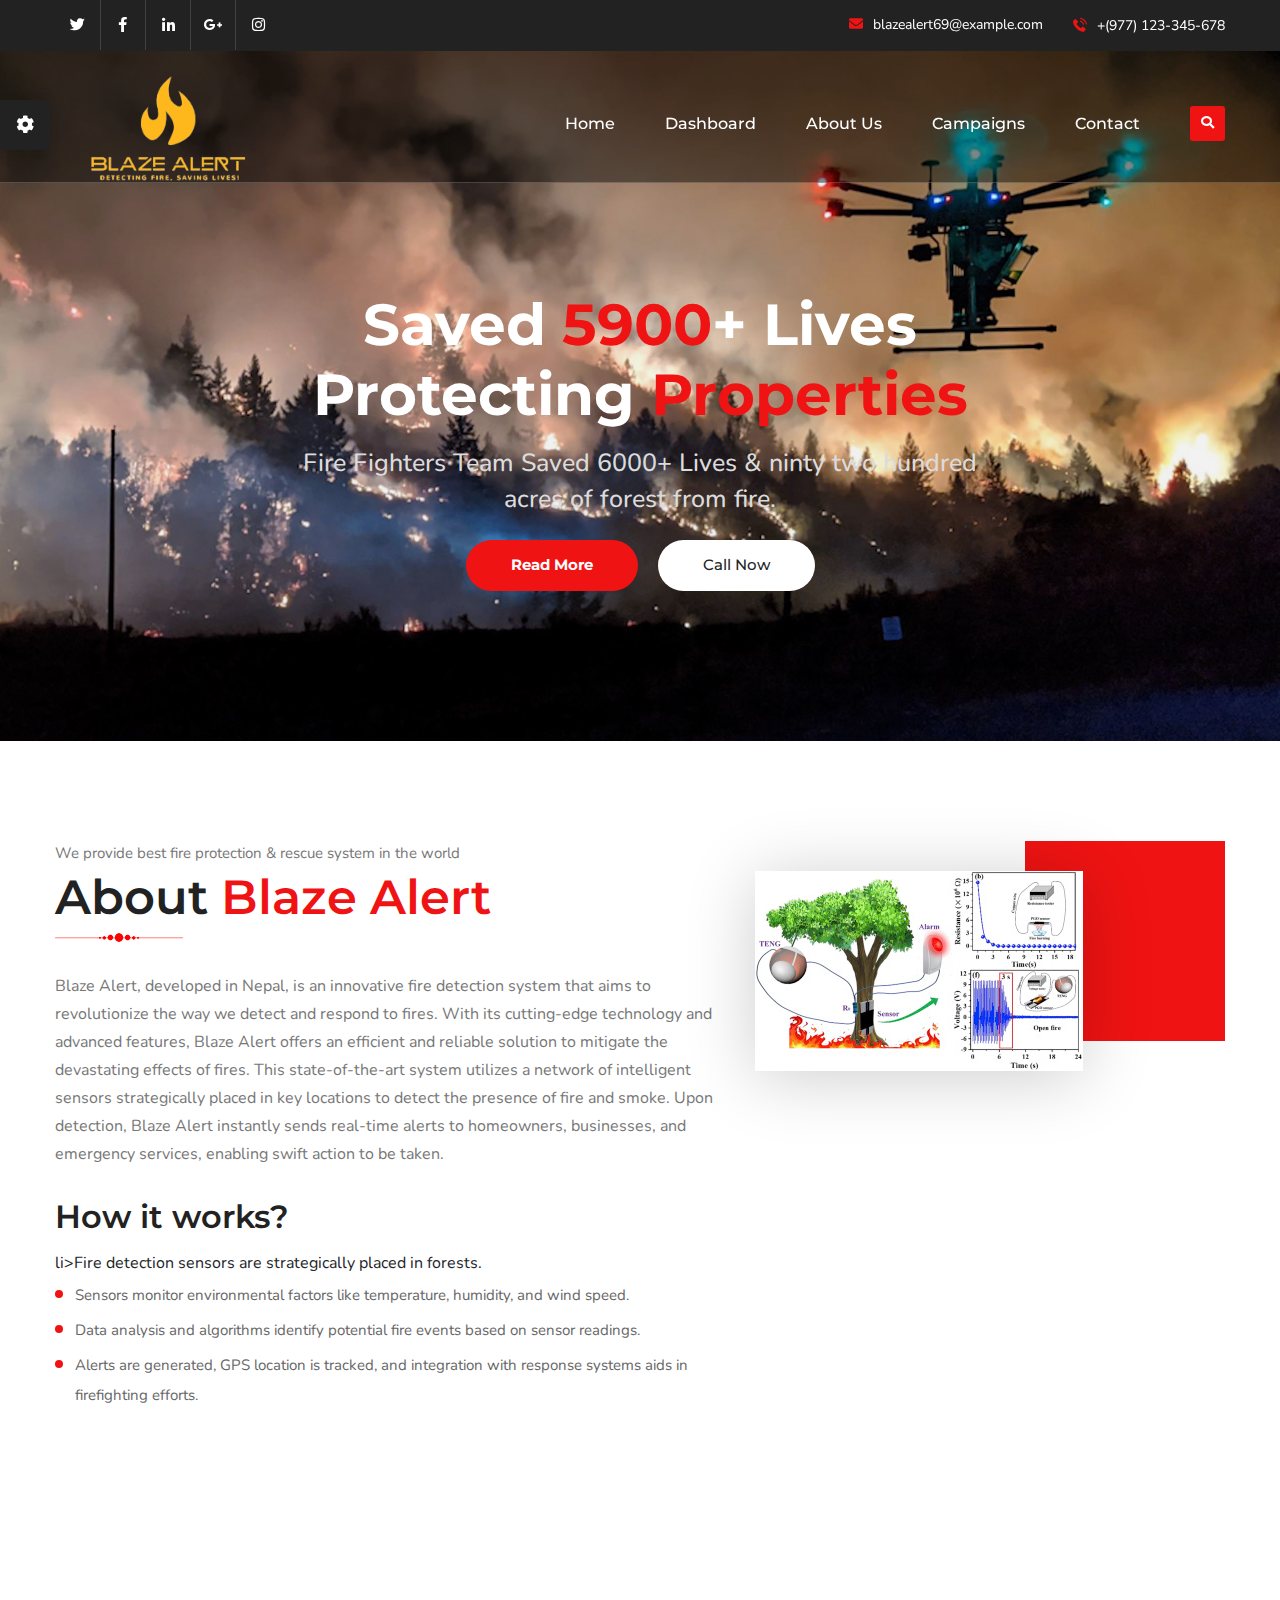
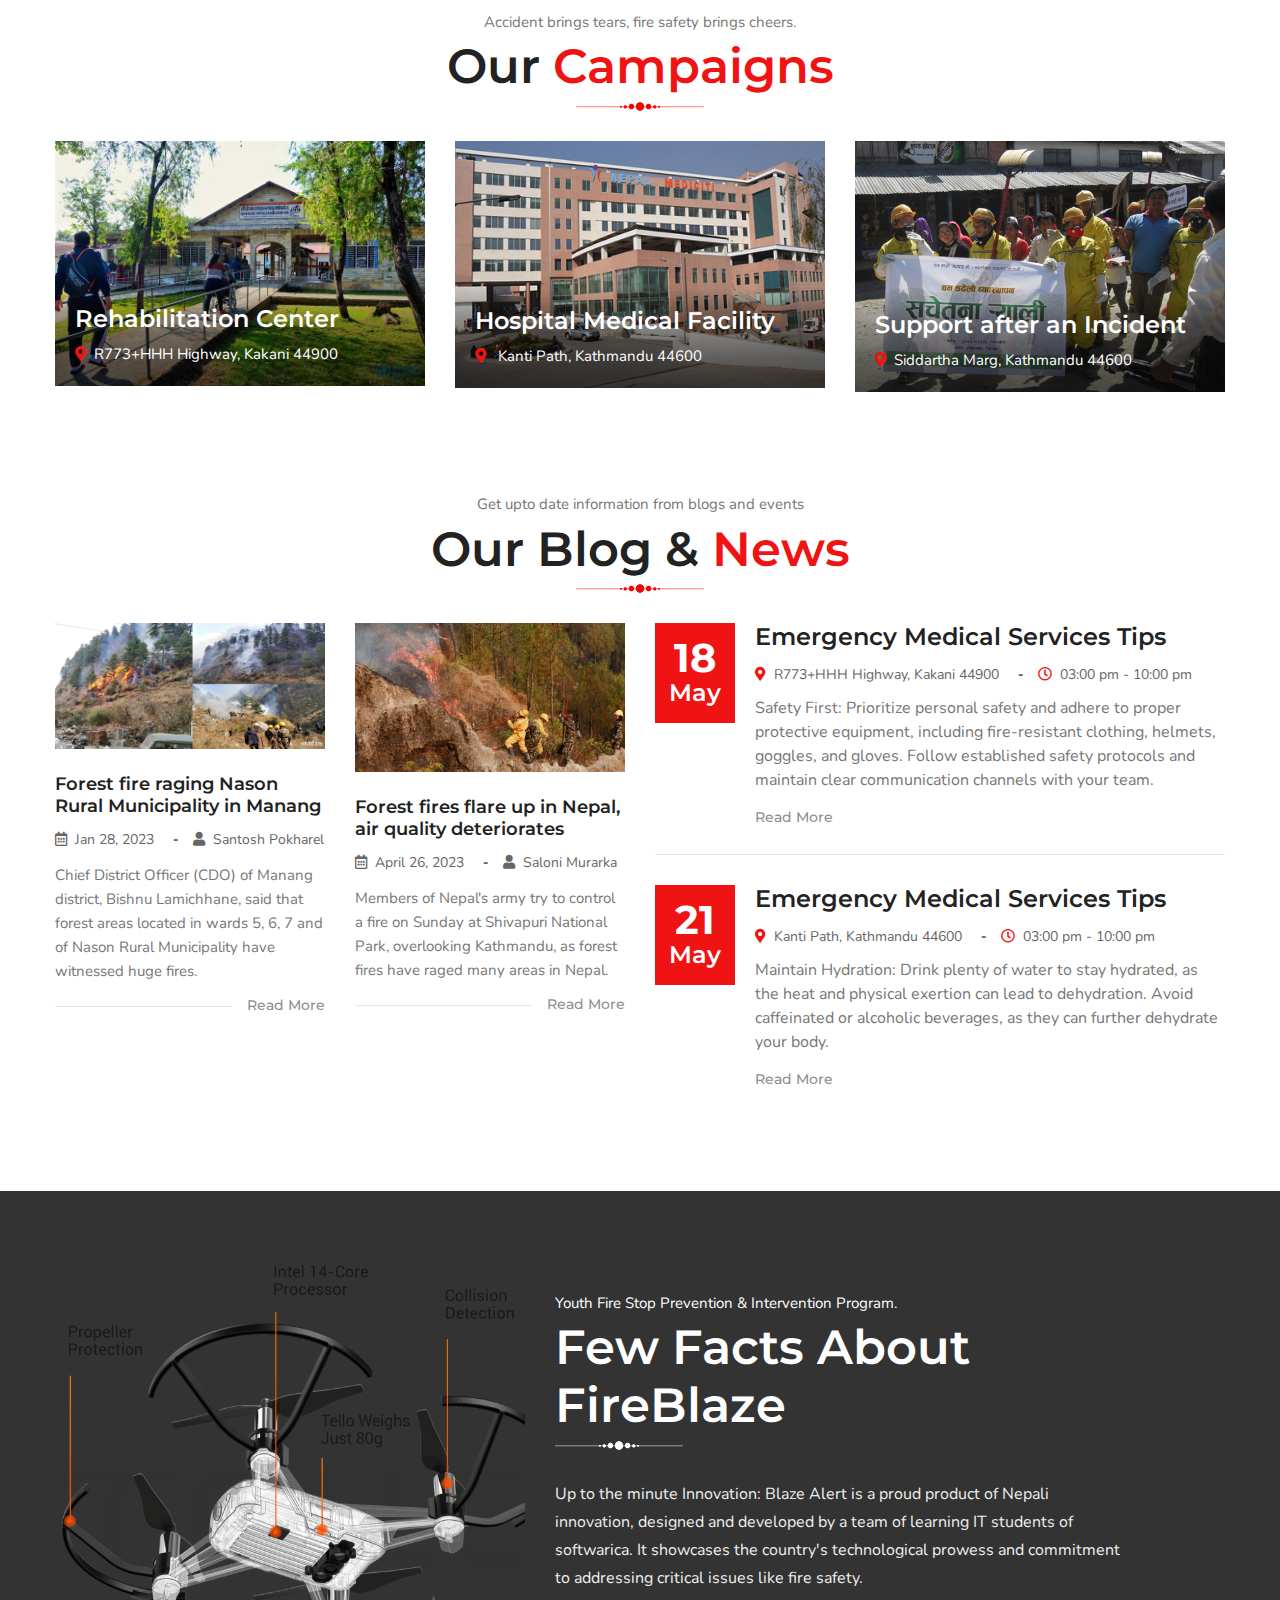
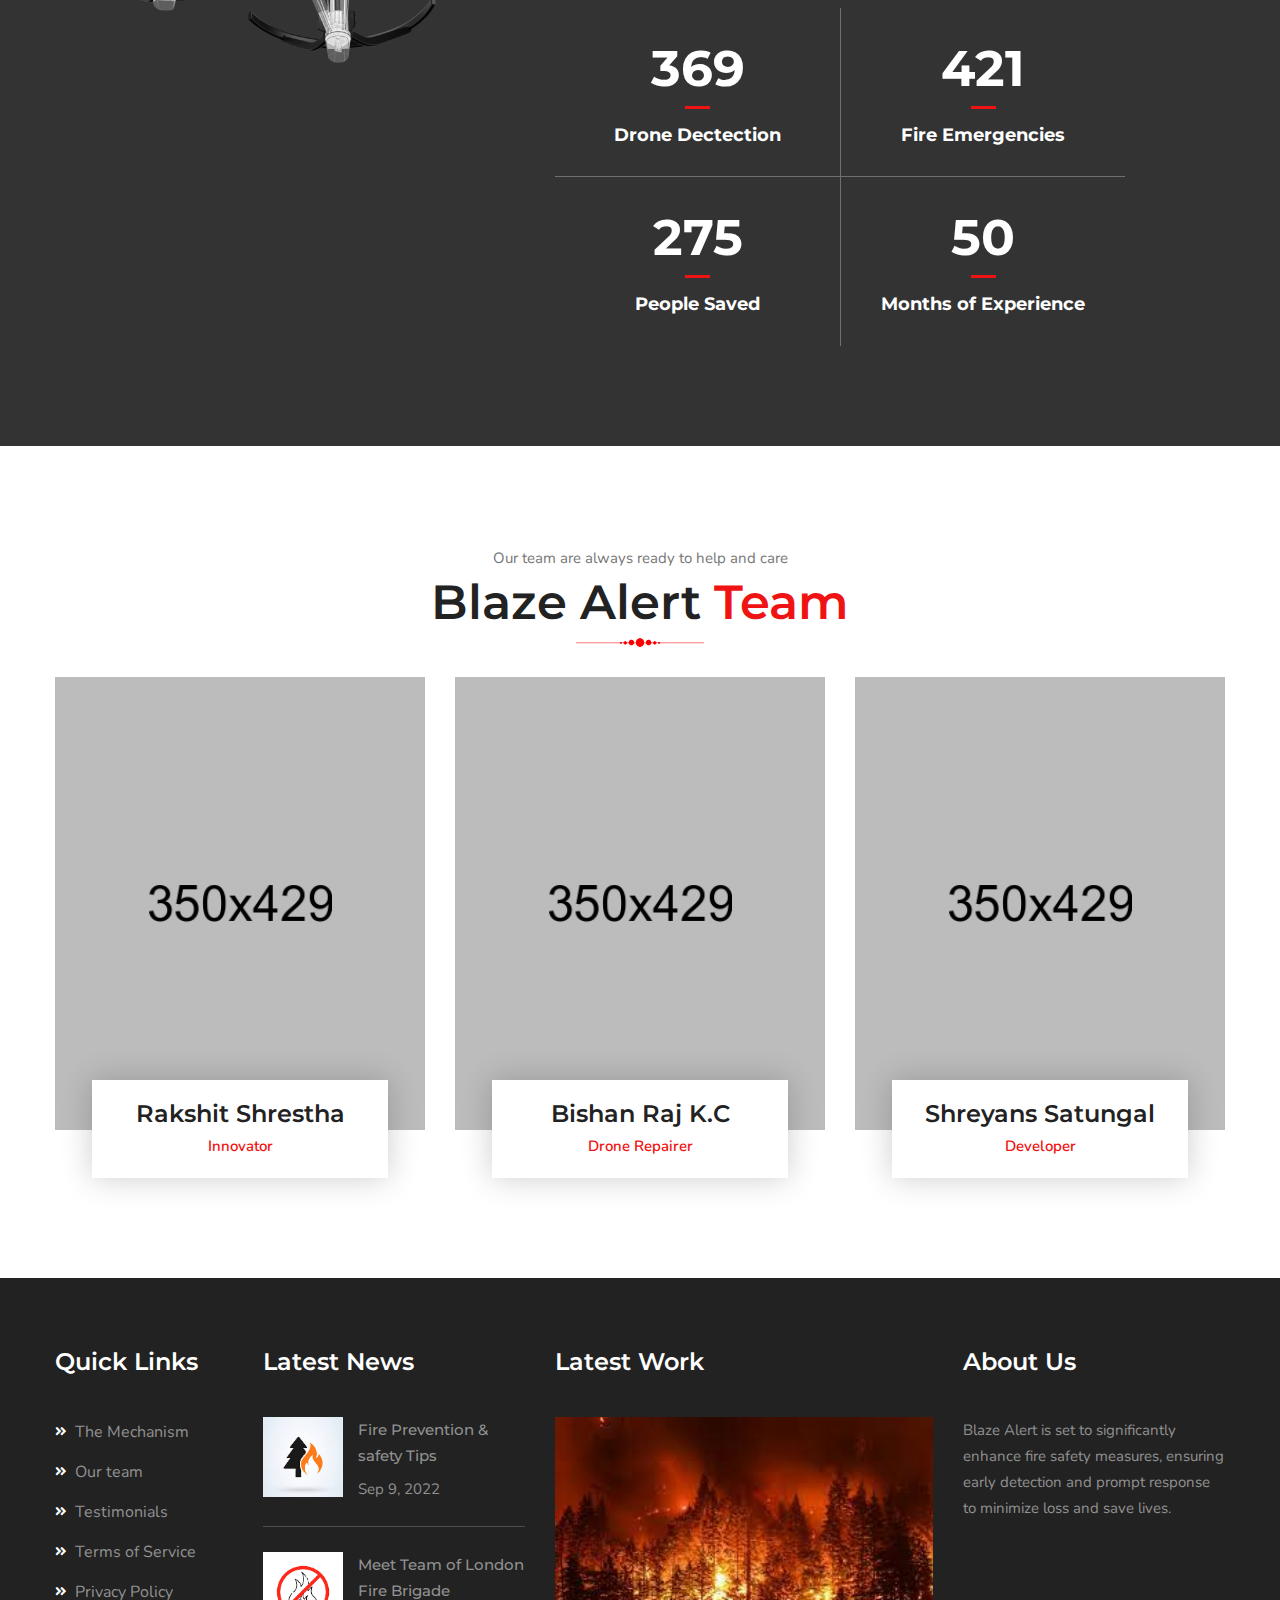
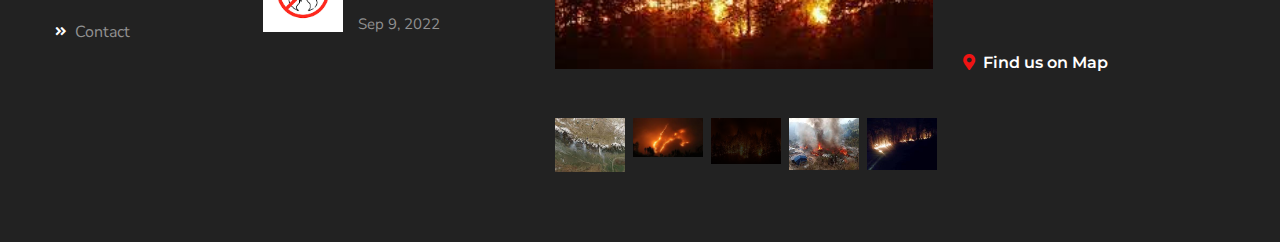
==== Frontend/index.html @ 5bc7d044 "Frontend" ====
<!DOCTYPE html>
<html lang="en">
<head>
    <meta charset="UTF-8">
    <meta name="viewport" content="width=device-width, initial-scale=1, shrink-to-fit=no">
    <meta name="description" content="" />
    <meta name="keywords" content="" />
    <title>BlazeAlert - Fire Detection System</title>

    <link rel="stylesheet" href="assets/css/icons.min.css">
    <link rel="stylesheet" href="assets/css/bootstrap.min.css">
    <link rel="stylesheet" href="assets/css/style.css">
    <link rel="stylesheet" href="assets/css/responsive.css">
	
	<link rel="shortcut icon" type="image/png" href="assets/images/favicon.png"/>

    <!-- Color Scheme -->
    <link rel="stylesheet" href="assets/css/colors/color.css" title="color" /><!-- Color -->
    <link rel="alternate stylesheet" href="assets/css/colors/color2.css" title="color2" /> <!-- Color2 -->
    <link rel="alternate stylesheet" href="assets/css/colors/color3.css" title="color3" /> <!-- Color3 -->
    <link rel="alternate stylesheet" href="assets/css/colors/color4.css" title="color4" /> <!-- Color4 -->

</head>
<body itemscope>
    <div class="preloader">
        <div class="loader-inner ball-scale-multiple">
            <div></div>
            <div></div>
            <div></div>
        </div>
    </div><!-- Preloader -->
    <main>
        <header class="stick">
            <div class="tb-br">
                <div class="container">
                    <div class="scl1 float-left">
                        <a href="#" title="Twitter" itemprop="url" target="_blank"><i class="fab fa-twitter"></i></a>
                        <a href="#" title="Facebook" itemprop="url" target="_blank"><i class="fab fa-facebook-f"></i></a>
                        <a href="#" title="Linkedin" itemprop="url" target="_blank"><i class="fab fa-linkedin-in"></i></a>
                        <a href="#" title="Google Plus" itemprop="url" target="_blank"><i class="fab fa-google-plus-g"></i></a>
                        <a href="#" title="Instagram" itemprop="url" target="_blank"><i class="fab fa-instagram"></i></a>
                    </div>
                    <ul class="tp-lst float-right">
                        <li><i class="fas fa-envelope theme-clr"></i><a href="#" title="" itemprop="url">blazealert69@example.com</a></li>
                        <li><i class="flaticon-telephone theme-clr"></i>+(977) 123-345-678</li>
                    </ul>
                </div>
            </div><!-- Topbar -->
            <div class="lg-mnu-sec sticky">
                <div class="container">
                    <div class="logo"><a href="index.html" title="Logo" itemprop="url"><img src="assets/images/logo.png" alt="logo.png" itemprop="image"></a></div><!-- Logo -->
                    <nav>
                        <div>
                            <ul>
                                <li class = "menu-item-has-children"><a class="brd-rd3" href="index.html" title="" itemprop="url">Home <i ></i></a>
									<ul>
                                        <!-- <li><a href="index.html" title="" itemprop="url">Dashboard</a></li> -->
                                        <!-- <li><a href="index-2.html" title="" itemprop="url">Home 2</a></li> -->
                                    </ul>
								</li>
                                <li><a href="about.html" title="" itemprop="url">Dashboard</a></li>
								<li><a href="about.html" title="" itemprop="url">About Us</a></li>
								<li><a href="campaign.html" title="" itemprop="url">Campaigns</a></li>
                                <!-- <li class="menu-item-has-children"><a href="#" title="" itemprop="url">News <i class="fas fa-angle-down"></i></a>
                                    <ul>
                                        <li><a href="events.html" title="" itemprop="url">Our Work</a></li>
                                        <li><a href="event-detail.html" title="" itemprop="url">Event Detail</a></li>
                                    </ul> -->
                                <!-- </li> -->
								<!-- <li class="menu-item-has-children"><a href="#" title="" itemprop="url">Our Team <i class="fas fa-angle-down"></i></a>
                                    <ul>
                                        <li><a href="blog.html" title="" itemprop="url">Team Grid</a></li>
                                        <li><a href="blog-detail.html" title="" itemprop="url">Team Detail</a></li>
                                    </ul>
                                </li> -->
								<!-- <li class="menu-item-has-children"><a href="#" title="" itemprop="url">Pages <i class="fas fa-angle-down"></i></a>
                                    <ul>
                                        <li><a href="service.html" title="" itemprop="url">Offered Services</a></li>
                                        <li><a href="operation-videos.html" title="" itemprop="url">Operation Videos</a></li>
										<li><a href="team.html" title="" itemprop="url">Fire Fighters</a></li>
										<li><a href="team-2.html" title="" itemprop="url">Fire Fighters 2</a></li>
                                    </ul>
                                </li> -->
                                <li><a href="contact.html" title="" itemprop="url">Contact</a></li>
                            </ul>
                            <a class="srch-btn theme-bg brd-rd3" href="#" title="" itemprop="url"><i class="fas fa-search"></i></a>
                        </div>
                    </nav>
                </div>
            </div><!-- Logo Menu Sec -->
        </header><!-- Header -->
        <div class="header-search">
            <span class="srch-cls-btn brd-rd5"><i class="fas fa-times"></i></span>
            <form>
                <input type="text" placeholder="Search Keywords Here...">
                <button type="submit"><i class="fas fa-search"></i></button>
            </form>
        </div><!-- Header Search -->
        <div class="rspn-hdr">
            <div class="rspn-mdbr">
                <ul class="rspn-scil">
                    <li><a href="#" title="Twitter" itemprop="url" target="_blank"><i class="fab fa-twitter"></i></a></li>
                    <li><a href="#" title="Facebook" itemprop="url" target="_blank"><i class="fab fa-facebook-f"></i></a></li>
                    <li><a href="#" title="Linkedin" itemprop="url" target="_blank"><i class="fab fa-linkedin-in"></i></a></li>
                    <li><a href="#" title="Google Plus" itemprop="url" target="_blank"><i class="fab fa-google-plus-g"></i></a></li>                   
                </ul>
                <form class="rspn-srch">
                    <input type="text" placeholder="Enter Your Keyword" />
                    <button type="submit"><i class="fa fa-search"></i></button>
                </form>
            </div>
            <div class="lg-mn">
                <div class="logo"><a href="index.html" title="Logo" itemprop="url"><img src="assets/images/logo2.png" alt="logo2.png" itemprop="image"></a></div>
                <div class="rspn-cnt">
                    <span><i class="fas fa-envelope theme-clr"></i><a href="#" title="" itemprop="url">info@example.com</a></span>
                    <span><i class="flaticon-telephone theme-clr"></i>+(00) 123-345-11</span>
                </div>
                <span class="rspn-mnu-btn brd-rd5"><i class="fa fa-list-ul"></i></span>
            </div>
            <div class="rsnp-mnu">
                <span class="rspn-mnu-cls"><i class="fa fa-times"></i></span>
                <ul>
                    <li><a href="index.html" title="" itemprop="url">Home</a></li>
                    <li class="menu-item-has-children"><a href="#" title="" itemprop="url">Blog</a>
                        <ul>
                            <li><a href="blog.html" title="" itemprop="url">Our Blog</a></li>
                            <li><a href="blog-detail.html" title="" itemprop="url">Blog Detail</a></li>
                        </ul>
                    </li>
                    <li class="menu-item-has-children"><a href="#" title="" itemprop="url">Pages</a>
                        <ul>
                            <li><a href="campaign.html" title="" itemprop="url">Campaign</a></li>
                            <li><a href="service.html" title="" itemprop="url">Services</a></li>
                            <li><a href="team.html" title="" itemprop="url">Team</a></li>
                            <li><a href="operation-videos.html" title="" itemprop="url">Operation Videos</a></li>
                        </ul>
                    </li>
                    <li class="menu-item-has-children"><a href="#" title="" itemprop="url">Events</a>
                        <ul>
                            <li><a href="events.html" title="" itemprop="url">Our Events</a></li>
                            <li><a href="event-detail.html" title="" itemprop="url">Event Detail</a></li>
                        </ul>
                    </li>
                    <li><a href="about.html" title="" itemprop="url">About</a></li>
                    <li><a href="contact.html" title="" itemprop="url">Contact</a></li>
                </ul>
            </div>
        </div><!-- Responsive Header -->
        <section>
            <div class="gap no-gap">
                <div class="featured-area-wrap text-center">
                    <div class="featured-car owl-carousel">
                        <div class="featured-item" style="background-image: url(assets/images/resources/slide1.jpg);">
                            <div class="featured-cap">
                                <span>Rescue and firefighters are great</span>
                                <h2>Saved <span class ="theme-clr"> 5900</span>+ Lives Protecting <span class ="theme-clr">Properties</span></h2>
                                <p>Fire Fighters Team Saved 6000+ Lives & ninty two hundred acres of forest from fire.</p>
                                <div class="btns-grp">
                                    <a class="theme-btn brd-rd30" href="#" title="">Read More</a>
                                    <a class="wht-btn brd-rd30" href="#" title="">Call Now</a>
                                </div>
                            </div>
                        </div>
                        <div class="featured-item" style="background-image: url(assets/images/resources/slide2.jpg);">
                            <div class="featured-cap">
                                <span>Rescue and firefighters are great</span>
                                <h2>Saved <span class ="theme-clr"> 5900</span>+ Lives Protecting <span class ="theme-clr">Properties</span></h2>
                                <p>Fire Fighters Team Saved 6000+ Lives & ninty two hundred acres of forest from fire.</p>
                                <div class="btns-grp">
                                    <a class="theme-btn brd-rd30" href="#" title="">Read More</a>
                                    <a class="wht-btn brd-rd30" href="#" title="">Call Now</a>
                                </div>
                            </div>
                        </div>
                    </div>
                </div><!-- Featured Area Wrap -->
            </div>
        </section><!-- Slider Area -->
		
		<section>
            <div class="gap">
                <div class="container">
                    <div class="abt-sec style-edit">
                        <div class="row">
                            <div class="col-md-7 col-sm-12 col-lg-7">
                                <div class="abt-cnt">
                                    <div class="sec-tl">
                                        <span>We provide best fire protection &amp; rescue system in the world</span>
                                        <h2 itemprop="headline">About <span class ="theme-clr">Blaze Alert</span></h2>
                                    </div><!-- Sec Title -->
                                    <div class="abt-desc">
                                        <p itemprop="description">Blaze Alert, developed in Nepal, is an innovative fire detection system that aims to revolutionize the way we detect and respond to fires. With its cutting-edge technology and advanced features, Blaze Alert offers an efficient and reliable solution to mitigate the devastating effects of fires. This state-of-the-art system utilizes a network of intelligent sensors strategically placed in key locations to detect the presence of fire and smoke. Upon detection, Blaze Alert instantly sends real-time alerts to homeowners, businesses, and emergency services, enabling swift action to be taken.</p>
                                        <h3 itemprop="headline">How it works?</h3>
                                        <ul>
                                            li>Fire detection sensors are strategically placed in forests.</li>
                                            <li>Sensors monitor environmental factors like temperature, humidity, and wind speed.</li>
                                        
                                            <li>Data analysis and algorithms identify potential fire events based on sensor readings.</li>
                                            <li>Alerts are generated, GPS location is tracked, and integration with response systems aids in firefighting efforts.</li>
                                        </ul>
                                    </div>
                                </div>
                            </div>
                            <div class="col-md-5 col-sm-12 col-lg-5">
                                <div class="abt-img style2">
                                    <img src="assets/images/resources/abt-img3.jpg" alt="abt-img3.jpg" itemprop="image">
                                </div>
                            </div>
                        </div>
                    </div><!-- About Sec -->
                </div>
            </div>
        </section>
        
        <section>
            <div class="gap">
                <div class="container">
                    <div class="sec-tl text-center">
                        <span>Accident brings tears, fire safety brings cheers.</span>
                        <h2 itemprop="headline">Our <span class ="theme-clr">Campaigns</span></h2>
                    </div><!-- Sec Title -->
                    <div class="camp-wrp remove-ext5">
                        <div class="row">
                            <div class="col-md-4 col-sm-6 col-lg-4">
                                <div class="camp-bx">
                                    <div class="camp-thmb">
                                        <a href="campaign-detail.html" title="" itemprop="url"><img src="assets/images/resources/camp-img1.jpg" alt="camp-img1.jpg" itemprop="image"></a>
                                        <div class="camp-inf">
                                            <h5 itemprop="headline"><a href="campaign-detail.html" title="" itemprop="url">Rehabilitation Center</a></h5>
                                            <span><i class="fas fa-map-marker-alt theme-clr"></i>R773+HHH Highway, Kakani 44900</span>
                                        </div>
                                    </div>
                                    
                                </div>
                            </div>
                            <div class="col-md-4 col-sm-6 col-lg-4">
                                <div class="camp-bx">
                                    <div class="camp-thmb">
                                        <a href="campaign-detail.html" title="" itemprop="url"><img src="assets/images/resources/camp-img2.jpg" alt="camp-img2.jpg" itemprop="image"></a>
                                        <div class="camp-inf">
                                            <h5 itemprop="headline"><a href="campaign-detail.html" title="" itemprop="url">Hospital Medical Facility</a></h5>
                                            <span><i class="fas fa-map-marker-alt theme-clr"></i> Kanti Path, Kathmandu 44600</span>
                                        </div>
                                    </div>
                                    
                                </div>
                            </div>
                            <div class="col-md-4 col-sm-6 col-lg-4">
                                <div class="camp-bx">
                                    <div class="camp-thmb">
                                        <a href="campaign-detail.html" title="" itemprop="url"><img src="assets/images/resources/camp-img3.jpg" alt="camp-img3.jpg" itemprop="image"></a>
                                        <div class="camp-inf">
                                            <h5 itemprop="headline"><a href="campaign-detail.html" title="" itemprop="url">Support after an Incident</a></h5>
                                            <span><i class="fas fa-map-marker-alt theme-clr"></i>Siddartha Marg, Kathmandu 44600</span>
                                        </div>
                                    </div>
                                    
                                </div>
                            </div>
                        </div>
                    </div><!-- Campaign Wrap -->
                    
                </div>
            </div>
        </section>
        
            </div>
        </section>
        <section>
            <div class="gap remove-gap">
                <div class="container">
                    <div class="sec-tl text-center">
                        <span>Get upto date information from blogs and events</span>
                        <h2 itemprop="headline">Our Blog & <span class ="theme-clr">News</span></h2>
                    </div><!-- Sec Title -->
                    <div class="blg-evnt-wrp">
                        <div class="row">
                            <div class="col-md-6 col-sm-12 col-lg-6">
                                <div class="remove-ext5">
                                    <div class="row">
                                        <div class="col-md-6 col-sm-6 col-lg-6">
                                            <div class="blg-bx">
                                                <div class="blg-thmb"><a href="blog-detail.html" title="" itemprop="url"><img src="assets/images/resources/blg-img1-1.jpg" alt="blg-img1-1.jpg" itemprop="image"></a></div>
                                                <div class="blg-inf">
                                                    <h6 itemprop="headline"><a href="blog-detail.html" title="" itemprop="url">Forest fire raging Nason Rural Municipality in Manang</a></h6>
                                                    <ul class="pst-mta">
                                                        <li><i class="far fa-calendar-alt"></i><a href="#" title="" itemprop="url">Jan 28, 2023</a></li>
                                                        <li><i class="fas fa-user"></i><a href="#" title="" itemprop="url">Santosh Pokharel</a></li>
                                                    </ul>
                                                    <p itemprop="description">Chief District Officer (CDO) of Manang district, Bishnu Lamichhane, said that forest areas located in wards 5, 6, 7 and of Nason Rural Municipality have witnessed huge fires. </p>
                                                    <a href="blog-detail.html" title="" itemprop="url">Read More</a>
                                                </div>
                                            </div>
                                        </div>
                                        <div class="col-md-6 col-sm-6 col-lg-6">
                                            <div class="blg-bx">
                                                <div class="blg-thmb"><a href="blog-detail.html" title="" itemprop="url"><img src="assets/images/resources/blg-img1-2.jpg" alt="blg-img1-2.jpg" itemprop="image"></a></div>
                                                <div class="blg-inf">
                                                    <h6 itemprop="headline"><a href="blog-detail.html" title="" itemprop="url">Forest fires flare up in Nepal, air quality deteriorates</a></h6>
                                                    <ul class="pst-mta">
                                                        <li><i class="far fa-calendar-alt"></i><a href="#" title="" itemprop="url">April 26, 2023</a></li>
                                                        <li><i class="fas fa-user"></i><a href="#" title="" itemprop="url">Saloni Murarka</a></li>
                                                    </ul>
                                                    <p itemprop="description">Members of Nepal's army try to control a fire on Sunday at Shivapuri National Park, overlooking Kathmandu, as forest fires have raged many areas in Nepal.</p>
                                                    <a href="blog-detail.html" title="" itemprop="url">Read More</a>
                                                </div>
                                            </div>
                                        </div>
                                    </div>
                                </div>
                            </div>
                            <div class="col-md-6 col-sm-12 col-lg-6">
                                <div class="evnt-wrp">
                                    <div class="evnt-bx">
                                        <span class="evnt-dat"><a class="theme-bg" href="#" title="" itemprop="url">18<i>May</i></a></span>
                                        <div class="evnt-inf">
                                            <h5 itemprop="headline"><a href="event-detail.html" title="" itemprop="url">Emergency Medical Services Tips</a></h5>
                                            <ul class="pst-mta">
                                                <li><i class="fas fa-map-marker-alt theme-clr"></i>R773+HHH Highway, Kakani 44900</li>
                                                <li><i class="far fa-clock theme-clr"></i>03:00 pm - 10:00 pm</li>
                                            </ul>
                                            <p itemprop="description">Safety First: Prioritize personal safety and adhere to proper protective equipment, including fire-resistant clothing, helmets, goggles, and gloves. Follow established safety protocols and maintain clear communication channels with your team.</p>
                                            <a class = "event-btn" href="event-detail.html" title="" itemprop="url">Read More</a>
                                        </div>
                                    </div>
                                    <div class="evnt-bx">
                                        <span class="evnt-dat"><a class="theme-bg" href="#" title="" itemprop="url">21<i>May</i></a></span>
                                        <div class="evnt-inf">
                                            <h5 itemprop="headline"><a href="event-detail.html" title="" itemprop="url">Emergency Medical Services Tips</a></h5>
                                            <ul class="pst-mta">
                                                <li><i class="fas fa-map-marker-alt theme-clr"></i>Kanti Path, Kathmandu 44600</li>
                                                <li><i class="far fa-clock theme-clr"></i>03:00 pm - 10:00 pm</li>
                                            </ul>
                                            <p itemprop="description">Maintain Hydration: Drink plenty of water to stay hydrated, as the heat and physical exertion can lead to dehydration. Avoid caffeinated or alcoholic beverages, as they can further dehydrate your body.</p>
                                            <a class = "event-btn" href="event-detail.html" title="" itemprop="url">Read More</a>
                                        </div>
                                    </div>
                                </div><!-- Event Wrap -->
                            </div>
                        </div>
                    </div><!-- Blog & Events Wrap -->
                </div>
            </div>
        </section>
        <section>
            <div class="gap black-layer opc8">
                <div class="fixed-bg" style="background-image: url(assets/images/para-new.png);"></div>
                <div class="container">
                    <div class="shrt-fcts-wrp">
                        <div class="row">
							
                            <div class="col-md-5 col-sm-12 col-lg-5">
							<img class ="facts-mockup animated bounce" src = "assets/images/fact-mockup.png" alt="mockup-image">
							</div>
                            <div class="col-md-6 col-sm-12 col-lg-6">
                                <div class="fcts-wrp">
                                    <div class="sec-tl">
                                        <span>Youth Fire Stop Prevention & Intervention Program.</span>
                                        <h2 itemprop="headline">Few Facts About FireBlaze</h2>
                                    </div><!-- Sec Title -->
                                    <p itemprop="description">Up to the minute Innovation: Blaze Alert is a proud product of Nepali innovation, designed and developed by a team of learning IT students of softwarica. It showcases the country's technological prowess and commitment to addressing critical issues like fire safety.</p>
                                    <ul class="fcts-lst">
                                        <li><span class="counter">369</span><h6 itemprop="headline">Drone Dectection</h6></li>
                                        <li><span class="counter">421</span><h6 itemprop="headline">Fire Emergencies</h6></li>
                                        <li><span class="counter">275</span><h6 itemprop="headline">People Saved</h6></li>
                                        <li><span class="counter">50</span><h6 itemprop="headline">Months of Experience</h6></li>
                                    </ul>
                                </div>
                            </div>
							<div class="col-md-1 col-sm-12 col-lg-1"></div>
                        </div>
                    </div><!-- Short Facts Wrap -->
                </div>
            </div>
        </section>
        <section>
            <div class="gap">
                <div class="container">
                    <div class="sec-tl text-center">
                        <span>Our team are always ready to help and care</span>
                        <h2 itemprop="headline">Blaze Alert <span class ="theme-clr">Team</span></h2>
                    </div><!-- Sec Title -->
                    <div class="tem-sec remove-ext5 text-center">
                        <div class="row">
                            <div class="col-md-4 col-sm-6 col-lg-4">
                                <div class="tm-bx">
                                    <div class="tm-thmb">
                                        <a href="team-detail.html" title="" itemprop="url"><img src="assets/images/resources/tm-img1.jpg" alt="tm-img1.jpg" itemprop="image"></a>
                                        <div class="scl2">
                                            <a class="theme-bg" href="#" title="Twitter" itemprop="url" target="_blank"><i class="fab fa-twitter"></i></a>
                                            <a class="theme-bg" href="#" title="Facebook" itemprop="url" target="_blank"><i class="fab fa-facebook-f"></i></a>
                                            <a class="theme-bg" href="#" title="Linkedin" itemprop="url" target="_blank"><i class="fab fa-linkedin-in"></i></a>
                                            <a class="theme-bg" href="#" title="Google Plus" itemprop="url" target="_blank"><i class="fab fa-google-plus-g"></i></a>
                                        </div>
                                    </div>
                                    <div class="tm-inf">
                                        <h5 itemprop="headline"><a href="team-detail.html" title="" itemprop="url">Rakshit Shrestha</a></h5>
                                        <span class="theme-clr">Innovator</span>
                                    </div>
                                </div>
                            </div>
                            <div class="col-md-4 col-sm-6 col-lg-4">
                                <div class="tm-bx">
                                    <div class="tm-thmb">
                                        <a href="team-detail.html" title="" itemprop="url"><img src="assets/images/resources/tm-img2.jpg" alt="tm-img2.jpg" itemprop="image"></a>
                                        <div class="scl2">
                                            <a class="theme-bg" href="#" title="Twitter" itemprop="url" target="_blank"><i class="fab fa-twitter"></i></a>
                                            <a class="theme-bg" href="#" title="Facebook" itemprop="url" target="_blank"><i class="fab fa-facebook-f"></i></a>
                                            <a class="theme-bg" href="#" title="Linkedin" itemprop="url" target="_blank"><i class="fab fa-linkedin-in"></i></a>
                                            <a class="theme-bg" href="#" title="Google Plus" itemprop="url" target="_blank"><i class="fab fa-google-plus-g"></i></a>
                                        </div>
                                    </div>
                                    <div class="tm-inf">
                                        <h5 itemprop="headline"><a href="team-detail.html" title="" itemprop="url">Bishan Raj K.C</a></h5>
                                        <span class="theme-clr">Drone Repairer</span>
                                    </div>
                                </div>
                            </div>
                            <div class="col-md-4 col-sm-6 col-lg-4">
                                <div class="tm-bx">
                                    <div class="tm-thmb">
                                        <a href="team-detail.html" title="" itemprop="url"><img src="assets/images/resources/tm-img3.jpg" alt="tm-img3.jpg" itemprop="image"></a>
                                        <div class="scl2">
                                            <a class="theme-bg" href="#" title="Twitter" itemprop="url" target="_blank"><i class="fab fa-twitter"></i></a>
                                            <a class="theme-bg" href="#" title="Facebook" itemprop="url" target="_blank"><i class="fab fa-facebook-f"></i></a>
                                            <a class="theme-bg" href="#" title="Linkedin" itemprop="url" target="_blank"><i class="fab fa-linkedin-in"></i></a>
                                            <a class="theme-bg" href="#" title="Google Plus" itemprop="url" target="_blank"><i class="fab fa-google-plus-g"></i></a>
                                        </div>
                                    </div>
                                    <div class="tm-inf">
                                        <h5 itemprop="headline"><a href="team-detail.html" title="" itemprop="url">Shreyans Satungal</a></h5>
                                        <span class="theme-clr">Developer</span>
                                    </div>
                                </div>
                            </div>
                        </div>
                    </div><!-- Team Sec -->
                </div>
                <a class="floter-911" href="#" title="" itemprop="url"><img src="assets/images/911-icon.png" alt="911-icon.png" itemprop="image"></a>
            </div>
        </section>
        <footer>
            <div class="gap drk-bg">
                <div class="container">
                    <div class="ftr-dta remove-ext5">
                        <div class="row">
                            <div class="col-md-5 col-sm-12 col-lg-5">
                                <div class="row">
                                    <div class="col-md-5 col-sm-5 col-lg-5">
                                        <div class="wdgt-bx">
                                            <h5 itemprop="headline">Quick Links</h5>
                                            <ul>
                                                <li><a href="#" title="" itemprop="url"><i class="fas fa-angle-double-right"></i>The Mechanism</a></li>
                                                <li><a href="#" title="" itemprop="url"><i class="fas fa-angle-double-right"></i>Our team</a></li>
                                                <li><a href="#" title="" itemprop="url"><i class="fas fa-angle-double-right"></i>Testimonials</a></li>
                                                <li><a href="#" title="" itemprop="url"><i class="fas fa-angle-double-right"></i>Terms of Service</a></li>
                                                <li><a href="#" title="" itemprop="url"><i class="fas fa-angle-double-right"></i>Privacy Policy</a></li>
                                                <li><a href="#" title="" itemprop="url"><i class="fas fa-angle-double-right"></i>Contact</a></li>
                                            </ul>
                                        </div>
                                    </div>
                                    <div class="col-md-7 col-sm-7 col-lg-7">
                                        <div class="wdgt-bx">
                                            <h5 itemprop="headline">Latest News</h5>
                                            <div class="ltst-wrp">
                                                <div class="ltst-nws-bx">
                                                    <a  href="blog-detail.html" title="" itemprop="url"><img src="assets/images/resources/ltst-nws-img1-1.jpg" alt="ltst-nws-img1-1.jpg" itemprop="image"></a>
                                                    <div class="ltst-nws-inf">
                                                        <h6 itemprop="headline"><a href="blog-detail.html" title="" itemprop="url">Fire Prevention & safety Tips</a></h6>
                                                        <span><a href="#" title="" itemprop="url">Sep 9, 2022</a></span>
                                                    </div>
                                                </div>
                                                <div class="ltst-nws-bx">
                                                    <a  href="blog-detail.html" title="" itemprop="url"><img src="assets/images/resources/ltst-nws-img1-2.jpg" alt="ltst-nws-img1-2.jpg" itemprop="image"></a>
                                                    <div class="ltst-nws-inf">
                                                        <h6 itemprop="headline"><a href="blog-detail.html" title="" itemprop="url">Meet Team of London Fire Brigade</a></h6>
                                                        <span><a href="#" title="" itemprop="url">Sep 9, 2022</a></span>
                                                    </div>
                                                </div>
                                            </div>
                                        </div>
                                    </div>
                                </div>
                            </div>
                            <div class="col-md-7 col-sm-12 col-lg-7">
                                <div class="row">
                                    <div class="col-md-7 col-sm-7 col-lg-7">
                                        <div class="wdgt-bx">
                                            <h5 itemprop="headline">Latest Work</h5>
                                            <div class="wrk-glry-wrp">
                                                <ul class="wrk-gal-mn">
                                                    <li><img  src="assets/images/resources/wrk-gal-img1.jpg" alt="wrk-gal-img1.jpg" itemprop="image"></li>
                                                    <li><img  src="assets/images/resources/wrk-gal-img2.jpg" alt="wrk-gal-img2.jpg" itemprop="image"></li>
                                                    <li><img  src="assets/images/resources/wrk-gal-img3.jpg" alt="wrk-gal-img3.jpg" itemprop="image"></li>
                                                    <li><img  src="assets/images/resources/wrk-gal-img4.jpg" alt="wrk-gal-img4.jpg" itemprop="image"></li>
                                                    <li><img  src="assets/images/resources/wrk-gal-img5.jpg" alt="wrk-gal-img5.jpg" itemprop="image"></li>
                                                    <li><img  src="assets/images/resources/wrk-gal-img6.jpg" alt="wrk-gal-img6.jpg" itemprop="image"></li>
                                                </ul>
                                                <ul class="wrk-gal-nv">
                                                    <li><div class="wrk-gal-nv-itm"><img src="assets/images/resources/wrk-gal-nv-img1.jpg" alt="wrk-gal-nv-img1.jpg" itemprop="image"></div></li>
                                                    <li><div class="wrk-gal-nv-itm"><img src="assets/images/resources/wrk-gal-nv-img2.jpg" alt="wrk-gal-nv-img2.jpg" itemprop="image"></div></li>
                                                    <li><div class="wrk-gal-nv-itm"><img src="assets/images/resources/wrk-gal-nv-img3.jpg" alt="wrk-gal-nv-img3.jpg" itemprop="image"></div></li>
                                                    <li><div class="wrk-gal-nv-itm"><img src="assets/images/resources/wrk-gal-nv-img4.jpg" alt="wrk-gal-nv-img4.jpg" itemprop="image"></div></li>
                                                    <li><div class="wrk-gal-nv-itm"><img src="assets/images/resources/wrk-gal-nv-img5.jpg" alt="wrk-gal-nv-img5.jpg" itemprop="image"></div></li>
                                                    <li><div class="wrk-gal-nv-itm"><img src="assets/images/resources/wrk-gal-nv-img6.jpg" alt="wrk-gal-nv-img6.jpg" itemprop="image"></div></li>
                                                </ul>
                                            </div><!-- Work Gallery Wrap -->
                                        </div>
                                    </div>
                                    <div class="col-md-5 col-sm-5 col-lg-5">
                                        <div class="wdgt-bx">
                                            <h5 itemprop="headline">About Us</h5>
                                            <p itemprop="description">Blaze Alert is set to significantly enhance fire safety measures, ensuring early detection and prompt response to minimize loss and save lives.</p>
                                            <div class="loc-mp" id="loc-mp"></div>
                                            <span><i class="fas fa-map-marker-alt theme-clr"></i>Find us on Map</span>
                                        </div>
                                    </div>
                                </div>
                            </div>
                        </div>
                    </div><!-- Footer Data -->
                </div>
            </div>
        </footer><!-- Footer -->
        
        <div class="sidepanel">
            <span><i class="fa fa-cog fa-spin"></i></span>
            <div class="color-picker">
                <h6 itemprop="headline">Choose Your Color</h6>
                <a class="color applied" onclick="setActiveStyleSheet('color'); return false;"></a>
                <a class="color2" onclick="setActiveStyleSheet('color2'); return false;"></a>
                <a class="color3" onclick="setActiveStyleSheet('color3'); return false;"></a>
                <a class="color4" onclick="setActiveStyleSheet('color4'); return false;"></a>
            </div><!-- Color Picker -->
        </div><!-- Side Panel -->
    </main><!-- Main Wrapper -->

    <script src="assets/js/jquery.min.js"></script>
    <script src="assets/js/bootstrap.min.js"></script>
    <script src="assets/js/bootstrap-select.min.js"></script>
    <script src="assets/js/downCount.js"></script>
    <script src="assets/js/counterup.js"></script>
    <script src="assets/js/owl.carousel.min.js"></script>
    <script src="assets/js/perfect-scrollbar.min.js"></script>
    <script src="assets/js/styleswitcher.js"></script>
    <script src="assets/js/fancybox.min.js"></script>
    <script src="assets/js/slick.min.js"></script>
    <!-- <script src="https://maps.googleapis.com/maps/api/js?key=AIzaSyCcavdONRtu_0BfV63xiQX1LiJpX1ZJ2N0"></script> -->
    <script src="assets/js/google-map-int.js"></script>
    <script src="assets/js/custom-scripts.js"></script>
</body>	
</html>
---- Frontend/assets/css/icons.min.css ----
/*!
 * Font Awesome Free 5.3.1 by @fontawesome - https://fontawesome.com
 * License - https://fontawesome.com/license/free (Icons: CC BY 4.0, Fonts: SIL OFL 1.1, Code: MIT License)
 */
.fa,.fab,.fal,.far,.fas{-moz-osx-font-smoothing:grayscale;-webkit-font-smoothing:antialiased;display:inline-block;font-style:normal;font-variant:normal;text-rendering:auto;line-height:1}.fa-lg{font-size:1.33333em;line-height:.75em;vertical-align:-.0667em}.fa-xs{font-size:.75em}.fa-sm{font-size:.875em}.fa-1x{font-size:1em}.fa-2x{font-size:2em}.fa-3x{font-size:3em}.fa-4x{font-size:4em}.fa-5x{font-size:5em}.fa-6x{font-size:6em}.fa-7x{font-size:7em}.fa-8x{font-size:8em}.fa-9x{font-size:9em}.fa-10x{font-size:10em}.fa-fw{text-align:center;width:1.25em}.fa-ul{list-style-type:none;margin-left:2.5em;padding-left:0}.fa-ul>li{position:relative}.fa-li{left:-2em;position:absolute;text-align:center;width:2em;line-height:inherit}.fa-border{border:.08em solid #eee;border-radius:.1em;padding:.2em .25em .15em}.fa-pull-left{float:left}.fa-pull-right{float:right}.fa.fa-pull-left,.fab.fa-pull-left,.fal.fa-pull-left,.far.fa-pull-left,.fas.fa-pull-left{margin-right:.3em}.fa.fa-pull-right,.fab.fa-pull-right,.fal.fa-pull-right,.far.fa-pull-right,.fas.fa-pull-right{margin-left:.3em}.fa-spin{animation:fa-spin 2s infinite linear}.fa-pulse{animation:fa-spin 1s infinite steps(8)}@keyframes fa-spin{0%{transform:rotate(0deg)}to{transform:rotate(1turn)}}.fa-rotate-90{-ms-filter:"progid:DXImageTransform.Microsoft.BasicImage(rotation=1)";transform:rotate(90deg)}.fa-rotate-180{-ms-filter:"progid:DXImageTransform.Microsoft.BasicImage(rotation=2)";transform:rotate(180deg)}.fa-rotate-270{-ms-filter:"progid:DXImageTransform.Microsoft.BasicImage(rotation=3)";transform:rotate(270deg)}.fa-flip-horizontal{-ms-filter:"progid:DXImageTransform.Microsoft.BasicImage(rotation=0, mirror=1)";transform:scaleX(-1)}.fa-flip-vertical{transform:scaleY(-1)}.fa-flip-horizontal.fa-flip-vertical,.fa-flip-vertical{-ms-filter:"progid:DXImageTransform.Microsoft.BasicImage(rotation=2, mirror=1)"}.fa-flip-horizontal.fa-flip-vertical{transform:scale(-1)}:root .fa-flip-horizontal,:root .fa-flip-vertical,:root .fa-rotate-90,:root .fa-rotate-180,:root .fa-rotate-270{-webkit-filter:none;filter:none}.fa-stack{display:inline-block;height:2em;line-height:2em;position:relative;vertical-align:middle;width:2em}.fa-stack-1x,.fa-stack-2x{left:0;position:absolute;text-align:center;width:100%}.fa-stack-1x{line-height:inherit}.fa-stack-2x{font-size:2em}.fa-inverse{color:#fff}.fa-500px:before{content:"\f26e"}.fa-accessible-icon:before{content:"\f368"}.fa-accusoft:before{content:"\f369"}.fa-ad:before{content:"\f641"}.fa-address-book:before{content:"\f2b9"}.fa-address-card:before{content:"\f2bb"}.fa-adjust:before{content:"\f042"}.fa-adn:before{content:"\f170"}.fa-adversal:before{content:"\f36a"}.fa-affiliatetheme:before{content:"\f36b"}.fa-air-freshener:before{content:"\f5d0"}.fa-algolia:before{content:"\f36c"}.fa-align-center:before{content:"\f037"}.fa-align-justify:before{content:"\f039"}.fa-align-left:before{content:"\f036"}.fa-align-right:before{content:"\f038"}.fa-alipay:before{content:"\f642"}.fa-allergies:before{content:"\f461"}.fa-amazon:before{content:"\f270"}.fa-amazon-pay:before{content:"\f42c"}.fa-ambulance:before{content:"\f0f9"}.fa-american-sign-language-interpreting:before{content:"\f2a3"}.fa-amilia:before{content:"\f36d"}.fa-anchor:before{content:"\f13d"}.fa-android:before{content:"\f17b"}.fa-angellist:before{content:"\f209"}.fa-angle-double-down:before{content:"\f103"}.fa-angle-double-left:before{content:"\f100"}.fa-angle-double-right:before{content:"\f101"}.fa-angle-double-up:before{content:"\f102"}.fa-angle-down:before{content:"\f107"}.fa-angle-left:before{content:"\f104"}.fa-angle-right:before{content:"\f105"}.fa-angle-up:before{content:"\f106"}.fa-angry:before{content:"\f556"}.fa-angrycreative:before{content:"\f36e"}.fa-angular:before{content:"\f420"}.fa-ankh:before{content:"\f644"}.fa-app-store:before{content:"\f36f"}.fa-app-store-ios:before{content:"\f370"}.fa-apper:before{content:"\f371"}.fa-apple:before{content:"\f179"}.fa-apple-alt:before{content:"\f5d1"}.fa-apple-pay:before{content:"\f415"}.fa-archive:before{content:"\f187"}.fa-archway:before{content:"\f557"}.fa-arrow-alt-circle-down:before{content:"\f358"}.fa-arrow-alt-circle-left:before{content:"\f359"}.fa-arrow-alt-circle-right:before{content:"\f35a"}.fa-arrow-alt-circle-up:before{content:"\f35b"}.fa-arrow-circle-down:before{content:"\f0ab"}.fa-arrow-circle-left:before{content:"\f0a8"}.fa-arrow-circle-right:before{content:"\f0a9"}.fa-arrow-circle-up:before{content:"\f0aa"}.fa-arrow-down:before{content:"\f063"}.fa-arrow-left:before{content:"\f060"}.fa-arrow-right:before{content:"\f061"}.fa-arrow-up:before{content:"\f062"}.fa-arrows-alt:before{content:"\f0b2"}.fa-arrows-alt-h:before{content:"\f337"}.fa-arrows-alt-v:before{content:"\f338"}.fa-assistive-listening-systems:before{content:"\f2a2"}.fa-asterisk:before{content:"\f069"}.fa-asymmetrik:before{content:"\f372"}.fa-at:before{content:"\f1fa"}.fa-atlas:before{content:"\f558"}.fa-atom:before{content:"\f5d2"}.fa-audible:before{content:"\f373"}.fa-audio-description:before{content:"\f29e"}.fa-autoprefixer:before{content:"\f41c"}.fa-avianex:before{content:"\f374"}.fa-aviato:before{content:"\f421"}.fa-award:before{content:"\f559"}.fa-aws:before{content:"\f375"}.fa-backspace:before{content:"\f55a"}.fa-backward:before{content:"\f04a"}.fa-balance-scale:before{content:"\f24e"}.fa-ban:before{content:"\f05e"}.fa-band-aid:before{content:"\f462"}.fa-bandcamp:before{content:"\f2d5"}.fa-barcode:before{content:"\f02a"}.fa-bars:before{content:"\f0c9"}.fa-baseball-ball:before{content:"\f433"}.fa-basketball-ball:before{content:"\f434"}.fa-bath:before{content:"\f2cd"}.fa-battery-empty:before{content:"\f244"}.fa-battery-full:before{content:"\f240"}.fa-battery-half:before{content:"\f242"}.fa-battery-quarter:before{content:"\f243"}.fa-battery-three-quarters:before{content:"\f241"}.fa-bed:before{content:"\f236"}.fa-beer:before{content:"\f0fc"}.fa-behance:before{content:"\f1b4"}.fa-behance-square:before{content:"\f1b5"}.fa-bell:before{content:"\f0f3"}.fa-bell-slash:before{content:"\f1f6"}.fa-bezier-curve:before{content:"\f55b"}.fa-bible:before{content:"\f647"}.fa-bicycle:before{content:"\f206"}.fa-bimobject:before{content:"\f378"}.fa-binoculars:before{content:"\f1e5"}.fa-birthday-cake:before{content:"\f1fd"}.fa-bitbucket:before{content:"\f171"}.fa-bitcoin:before{content:"\f379"}.fa-bity:before{content:"\f37a"}.fa-black-tie:before{content:"\f27e"}.fa-blackberry:before{content:"\f37b"}.fa-blender:before{content:"\f517"}.fa-blind:before{content:"\f29d"}.fa-blogger:before{content:"\f37c"}.fa-blogger-b:before{content:"\f37d"}.fa-bluetooth:before{content:"\f293"}.fa-bluetooth-b:before{content:"\f294"}.fa-bold:before{content:"\f032"}.fa-bolt:before{content:"\f0e7"}.fa-bomb:before{content:"\f1e2"}.fa-bone:before{content:"\f5d7"}.fa-bong:before{content:"\f55c"}.fa-book:before{content:"\f02d"}.fa-book-open:before{content:"\f518"}.fa-book-reader:before{content:"\f5da"}.fa-bookmark:before{content:"\f02e"}.fa-bowling-ball:before{content:"\f436"}.fa-box:before{content:"\f466"}.fa-box-open:before{content:"\f49e"}.fa-boxes:before{content:"\f468"}.fa-braille:before{content:"\f2a1"}.fa-brain:before{content:"\f5dc"}.fa-briefcase:before{content:"\f0b1"}.fa-briefcase-medical:before{content:"\f469"}.fa-broadcast-tower:before{content:"\f519"}.fa-broom:before{content:"\f51a"}.fa-brush:before{content:"\f55d"}.fa-btc:before{content:"\f15a"}.fa-bug:before{content:"\f188"}.fa-building:before{content:"\f1ad"}.fa-bullhorn:before{content:"\f0a1"}.fa-bullseye:before{content:"\f140"}.fa-burn:before{content:"\f46a"}.fa-buromobelexperte:before{content:"\f37f"}.fa-bus:before{content:"\f207"}.fa-bus-alt:before{content:"\f55e"}.fa-business-time:before{content:"\f64a"}.fa-buysellads:before{content:"\f20d"}.fa-calculator:before{content:"\f1ec"}.fa-calendar:before{content:"\f133"}.fa-calendar-alt:before{content:"\f073"}.fa-calendar-check:before{content:"\f274"}.fa-calendar-minus:before{content:"\f272"}.fa-calendar-plus:before{content:"\f271"}.fa-calendar-times:before{content:"\f273"}.fa-camera:before{content:"\f030"}.fa-camera-retro:before{content:"\f083"}.fa-cannabis:before{content:"\f55f"}.fa-capsules:before{content:"\f46b"}.fa-car:before{content:"\f1b9"}.fa-car-alt:before{content:"\f5de"}.fa-car-battery:before{content:"\f5df"}.fa-car-crash:before{content:"\f5e1"}.fa-car-side:before{content:"\f5e4"}.fa-caret-down:before{content:"\f0d7"}.fa-caret-left:before{content:"\f0d9"}.fa-caret-right:before{content:"\f0da"}.fa-caret-square-down:before{content:"\f150"}.fa-caret-square-left:before{content:"\f191"}.fa-caret-square-right:before{content:"\f152"}.fa-caret-square-up:before{content:"\f151"}.fa-caret-up:before{content:"\f0d8"}.fa-cart-arrow-down:before{content:"\f218"}.fa-cart-plus:before{content:"\f217"}.fa-cc-amazon-pay:before{content:"\f42d"}.fa-cc-amex:before{content:"\f1f3"}.fa-cc-apple-pay:before{content:"\f416"}.fa-cc-diners-club:before{content:"\f24c"}.fa-cc-discover:before{content:"\f1f2"}.fa-cc-jcb:before{content:"\f24b"}.fa-cc-mastercard:before{content:"\f1f1"}.fa-cc-paypal:before{content:"\f1f4"}.fa-cc-stripe:before{content:"\f1f5"}.fa-cc-visa:before{content:"\f1f0"}.fa-centercode:before{content:"\f380"}.fa-certificate:before{content:"\f0a3"}.fa-chalkboard:before{content:"\f51b"}.fa-chalkboard-teacher:before{content:"\f51c"}.fa-charging-station:before{content:"\f5e7"}.fa-chart-area:before{content:"\f1fe"}.fa-chart-bar:before{content:"\f080"}.fa-chart-line:before{content:"\f201"}.fa-chart-pie:before{content:"\f200"}.fa-check:before{content:"\f00c"}.fa-check-circle:before{content:"\f058"}.fa-check-double:before{content:"\f560"}.fa-check-square:before{content:"\f14a"}.fa-chess:before{content:"\f439"}.fa-chess-bishop:before{content:"\f43a"}.fa-chess-board:before{content:"\f43c"}.fa-chess-king:before{content:"\f43f"}.fa-chess-knight:before{content:"\f441"}.fa-chess-pawn:before{content:"\f443"}.fa-chess-queen:before{content:"\f445"}.fa-chess-rook:before{content:"\f447"}.fa-chevron-circle-down:before{content:"\f13a"}.fa-chevron-circle-left:before{content:"\f137"}.fa-chevron-circle-right:before{content:"\f138"}.fa-chevron-circle-up:before{content:"\f139"}.fa-chevron-down:before{content:"\f078"}.fa-chevron-left:before{content:"\f053"}.fa-chevron-right:before{content:"\f054"}.fa-chevron-up:before{content:"\f077"}.fa-child:before{content:"\f1ae"}.fa-chrome:before{content:"\f268"}.fa-church:before{content:"\f51d"}.fa-circle:before{content:"\f111"}.fa-circle-notch:before{content:"\f1ce"}.fa-city:before{content:"\f64f"}.fa-clipboard:before{content:"\f328"}.fa-clipboard-check:before{content:"\f46c"}.fa-clipboard-list:before{content:"\f46d"}.fa-clock:before{content:"\f017"}.fa-clone:before{content:"\f24d"}.fa-closed-captioning:before{content:"\f20a"}.fa-cloud:before{content:"\f0c2"}.fa-cloud-download-alt:before{content:"\f381"}.fa-cloud-upload-alt:before{content:"\f382"}.fa-cloudscale:before{content:"\f383"}.fa-cloudsmith:before{content:"\f384"}.fa-cloudversify:before{content:"\f385"}.fa-cocktail:before{content:"\f561"}.fa-code:before{content:"\f121"}.fa-code-branch:before{content:"\f126"}.fa-codepen:before{content:"\f1cb"}.fa-codiepie:before{content:"\f284"}.fa-coffee:before{content:"\f0f4"}.fa-cog:before{content:"\f013"}.fa-cogs:before{content:"\f085"}.fa-coins:before{content:"\f51e"}.fa-columns:before{content:"\f0db"}.fa-comment:before{content:"\f075"}.fa-comment-alt:before{content:"\f27a"}.fa-comment-dollar:before{content:"\f651"}.fa-comment-dots:before{content:"\f4ad"}.fa-comment-slash:before{content:"\f4b3"}.fa-comments:before{content:"\f086"}.fa-comments-dollar:before{content:"\f653"}.fa-compact-disc:before{content:"\f51f"}.fa-compass:before{content:"\f14e"}.fa-compress:before{content:"\f066"}.fa-concierge-bell:before{content:"\f562"}.fa-connectdevelop:before{content:"\f20e"}.fa-contao:before{content:"\f26d"}.fa-cookie:before{content:"\f563"}.fa-cookie-bite:before{content:"\f564"}.fa-copy:before{content:"\f0c5"}.fa-copyright:before{content:"\f1f9"}.fa-couch:before{content:"\f4b8"}.fa-cpanel:before{content:"\f388"}.fa-creative-commons:before{content:"\f25e"}.fa-creative-commons-by:before{content:"\f4e7"}.fa-creative-commons-nc:before{content:"\f4e8"}.fa-creative-commons-nc-eu:before{content:"\f4e9"}.fa-creative-commons-nc-jp:before{content:"\f4ea"}.fa-creative-commons-nd:before{content:"\f4eb"}.fa-creative-commons-pd:before{content:"\f4ec"}.fa-creative-commons-pd-alt:before{content:"\f4ed"}.fa-creative-commons-remix:before{content:"\f4ee"}.fa-creative-commons-sa:before{content:"\f4ef"}.fa-creative-commons-sampling:before{content:"\f4f0"}.fa-creative-commons-sampling-plus:before{content:"\f4f1"}.fa-creative-commons-share:before{content:"\f4f2"}.fa-credit-card:before{content:"\f09d"}.fa-crop:before{content:"\f125"}.fa-crop-alt:before{content:"\f565"}.fa-cross:before{content:"\f654"}.fa-crosshairs:before{content:"\f05b"}.fa-crow:before{content:"\f520"}.fa-crown:before{content:"\f521"}.fa-css3:before{content:"\f13c"}.fa-css3-alt:before{content:"\f38b"}.fa-cube:before{content:"\f1b2"}.fa-cubes:before{content:"\f1b3"}.fa-cut:before{content:"\f0c4"}.fa-cuttlefish:before{content:"\f38c"}.fa-d-and-d:before{content:"\f38d"}.fa-dashcube:before{content:"\f210"}.fa-database:before{content:"\f1c0"}.fa-deaf:before{content:"\f2a4"}.fa-delicious:before{content:"\f1a5"}.fa-deploydog:before{content:"\f38e"}.fa-deskpro:before{content:"\f38f"}.fa-desktop:before{content:"\f108"}.fa-deviantart:before{content:"\f1bd"}.fa-dharmachakra:before{content:"\f655"}.fa-diagnoses:before{content:"\f470"}.fa-dice:before{content:"\f522"}.fa-dice-five:before{content:"\f523"}.fa-dice-four:before{content:"\f524"}.fa-dice-one:before{content:"\f525"}.fa-dice-six:before{content:"\f526"}.fa-dice-three:before{content:"\f527"}.fa-dice-two:before{content:"\f528"}.fa-digg:before{content:"\f1a6"}.fa-digital-ocean:before{content:"\f391"}.fa-digital-tachograph:before{content:"\f566"}.fa-directions:before{content:"\f5eb"}.fa-discord:before{content:"\f392"}.fa-discourse:before{content:"\f393"}.fa-divide:before{content:"\f529"}.fa-dizzy:before{content:"\f567"}.fa-dna:before{content:"\f471"}.fa-dochub:before{content:"\f394"}.fa-docker:before{content:"\f395"}.fa-dollar-sign:before{content:"\f155"}.fa-dolly:before{content:"\f472"}.fa-dolly-flatbed:before{content:"\f474"}.fa-donate:before{content:"\f4b9"}.fa-door-closed:before{content:"\f52a"}.fa-door-open:before{content:"\f52b"}.fa-dot-circle:before{content:"\f192"}.fa-dove:before{content:"\f4ba"}.fa-download:before{content:"\f019"}.fa-draft2digital:before{content:"\f396"}.fa-drafting-compass:before{content:"\f568"}.fa-draw-polygon:before{content:"\f5ee"}.fa-dribbble:before{content:"\f17d"}.fa-dribbble-square:before{content:"\f397"}.fa-dropbox:before{content:"\f16b"}.fa-drum:before{content:"\f569"}.fa-drum-steelpan:before{content:"\f56a"}.fa-drupal:before{content:"\f1a9"}.fa-dumbbell:before{content:"\f44b"}.fa-dyalog:before{content:"\f399"}.fa-earlybirds:before{content:"\f39a"}.fa-ebay:before{content:"\f4f4"}.fa-edge:before{content:"\f282"}.fa-edit:before{content:"\f044"}.fa-eject:before{content:"\f052"}.fa-elementor:before{content:"\f430"}.fa-ellipsis-h:before{content:"\f141"}.fa-ellipsis-v:before{content:"\f142"}.fa-ello:before{content:"\f5f1"}.fa-ember:before{content:"\f423"}.fa-empire:before{content:"\f1d1"}.fa-envelope:before{content:"\f0e0"}.fa-envelope-open:before{content:"\f2b6"}.fa-envelope-open-text:before{content:"\f658"}.fa-envelope-square:before{content:"\f199"}.fa-envira:before{content:"\f299"}.fa-equals:before{content:"\f52c"}.fa-eraser:before{content:"\f12d"}.fa-erlang:before{content:"\f39d"}.fa-ethereum:before{content:"\f42e"}.fa-etsy:before{content:"\f2d7"}.fa-euro-sign:before{content:"\f153"}.fa-exchange-alt:before{content:"\f362"}.fa-exclamation:before{content:"\f12a"}.fa-exclamation-circle:before{content:"\f06a"}.fa-exclamation-triangle:before{content:"\f071"}.fa-expand:before{content:"\f065"}.fa-expand-arrows-alt:before{content:"\f31e"}.fa-expeditedssl:before{content:"\f23e"}.fa-external-link-alt:before{content:"\f35d"}.fa-external-link-square-alt:before{content:"\f360"}.fa-eye:before{content:"\f06e"}.fa-eye-dropper:before{content:"\f1fb"}.fa-eye-slash:before{content:"\f070"}.fa-facebook:before{content:"\f09a"}.fa-facebook-f:before{content:"\f39e"}.fa-facebook-messenger:before{content:"\f39f"}.fa-facebook-square:before{content:"\f082"}.fa-fast-backward:before{content:"\f049"}.fa-fast-forward:before{content:"\f050"}.fa-fax:before{content:"\f1ac"}.fa-feather:before{content:"\f52d"}.fa-feather-alt:before{content:"\f56b"}.fa-female:before{content:"\f182"}.fa-fighter-jet:before{content:"\f0fb"}.fa-file:before{content:"\f15b"}.fa-file-alt:before{content:"\f15c"}.fa-file-archive:before{content:"\f1c6"}.fa-file-audio:before{content:"\f1c7"}.fa-file-code:before{content:"\f1c9"}.fa-file-contract:before{content:"\f56c"}.fa-file-download:before{content:"\f56d"}.fa-file-excel:before{content:"\f1c3"}.fa-file-export:before{content:"\f56e"}.fa-file-image:before{content:"\f1c5"}.fa-file-import:before{content:"\f56f"}.fa-file-invoice:before{content:"\f570"}.fa-file-invoice-dollar:before{content:"\f571"}.fa-file-medical:before{content:"\f477"}.fa-file-medical-alt:before{content:"\f478"}.fa-file-pdf:before{content:"\f1c1"}.fa-file-powerpoint:before{content:"\f1c4"}.fa-file-prescription:before{content:"\f572"}.fa-file-signature:before{content:"\f573"}.fa-file-upload:before{content:"\f574"}.fa-file-video:before{content:"\f1c8"}.fa-file-word:before{content:"\f1c2"}.fa-fill:before{content:"\f575"}.fa-fill-drip:before{content:"\f576"}.fa-film:before{content:"\f008"}.fa-filter:before{content:"\f0b0"}.fa-fingerprint:before{content:"\f577"}.fa-fire:before{content:"\f06d"}.fa-fire-extinguisher:before{content:"\f134"}.fa-firefox:before{content:"\f269"}.fa-first-aid:before{content:"\f479"}.fa-first-order:before{content:"\f2b0"}.fa-first-order-alt:before{content:"\f50a"}.fa-firstdraft:before{content:"\f3a1"}.fa-fish:before{content:"\f578"}.fa-flag:before{content:"\f024"}.fa-flag-checkered:before{content:"\f11e"}.fa-flask:before{content:"\f0c3"}.fa-flickr:before{content:"\f16e"}.fa-flipboard:before{content:"\f44d"}.fa-flushed:before{content:"\f579"}.fa-fly:before{content:"\f417"}.fa-folder:before{content:"\f07b"}.fa-folder-minus:before{content:"\f65d"}.fa-folder-open:before{content:"\f07c"}.fa-folder-plus:before{content:"\f65e"}.fa-font:before{content:"\f031"}.fa-font-awesome:before{content:"\f2b4"}.fa-font-awesome-alt:before{content:"\f35c"}.fa-font-awesome-flag:before{content:"\f425"}.fa-font-awesome-logo-full:before{content:"\f4e6"}.fa-fonticons:before{content:"\f280"}.fa-fonticons-fi:before{content:"\f3a2"}.fa-football-ball:before{content:"\f44e"}.fa-fort-awesome:before{content:"\f286"}.fa-fort-awesome-alt:before{content:"\f3a3"}.fa-forumbee:before{content:"\f211"}.fa-forward:before{content:"\f04e"}.fa-foursquare:before{content:"\f180"}.fa-free-code-camp:before{content:"\f2c5"}.fa-freebsd:before{content:"\f3a4"}.fa-frog:before{content:"\f52e"}.fa-frown:before{content:"\f119"}.fa-frown-open:before{content:"\f57a"}.fa-fulcrum:before{content:"\f50b"}.fa-funnel-dollar:before{content:"\f662"}.fa-futbol:before{content:"\f1e3"}.fa-galactic-republic:before{content:"\f50c"}.fa-galactic-senate:before{content:"\f50d"}.fa-gamepad:before{content:"\f11b"}.fa-gas-pump:before{content:"\f52f"}.fa-gavel:before{content:"\f0e3"}.fa-gem:before{content:"\f3a5"}.fa-genderless:before{content:"\f22d"}.fa-get-pocket:before{content:"\f265"}.fa-gg:before{content:"\f260"}.fa-gg-circle:before{content:"\f261"}.fa-gift:before{content:"\f06b"}.fa-git:before{content:"\f1d3"}.fa-git-square:before{content:"\f1d2"}.fa-github:before{content:"\f09b"}.fa-github-alt:before{content:"\f113"}.fa-github-square:before{content:"\f092"}.fa-gitkraken:before{content:"\f3a6"}.fa-gitlab:before{content:"\f296"}.fa-gitter:before{content:"\f426"}.fa-glass-martini:before{content:"\f000"}.fa-glass-martini-alt:before{content:"\f57b"}.fa-glasses:before{content:"\f530"}.fa-glide:before{content:"\f2a5"}.fa-glide-g:before{content:"\f2a6"}.fa-globe:before{content:"\f0ac"}.fa-globe-africa:before{content:"\f57c"}.fa-globe-americas:before{content:"\f57d"}.fa-globe-asia:before{content:"\f57e"}.fa-gofore:before{content:"\f3a7"}.fa-golf-ball:before{content:"\f450"}.fa-goodreads:before{content:"\f3a8"}.fa-goodreads-g:before{content:"\f3a9"}.fa-google:before{content:"\f1a0"}.fa-google-drive:before{content:"\f3aa"}.fa-google-play:before{content:"\f3ab"}.fa-google-plus:before{content:"\f2b3"}.fa-google-plus-g:before{content:"\f0d5"}.fa-google-plus-square:before{content:"\f0d4"}.fa-google-wallet:before{content:"\f1ee"}.fa-gopuram:before{content:"\f664"}.fa-graduation-cap:before{content:"\f19d"}.fa-gratipay:before{content:"\f184"}.fa-grav:before{content:"\f2d6"}.fa-greater-than:before{content:"\f531"}.fa-greater-than-equal:before{content:"\f532"}.fa-grimace:before{content:"\f57f"}.fa-grin:before{content:"\f580"}.fa-grin-alt:before{content:"\f581"}.fa-grin-beam:before{content:"\f582"}.fa-grin-beam-sweat:before{content:"\f583"}.fa-grin-hearts:before{content:"\f584"}.fa-grin-squint:before{content:"\f585"}.fa-grin-squint-tears:before{content:"\f586"}.fa-grin-stars:before{content:"\f587"}.fa-grin-tears:before{content:"\f588"}.fa-grin-tongue:before{content:"\f589"}.fa-grin-tongue-squint:before{content:"\f58a"}.fa-grin-tongue-wink:before{content:"\f58b"}.fa-grin-wink:before{content:"\f58c"}.fa-grip-horizontal:before{content:"\f58d"}.fa-grip-vertical:before{content:"\f58e"}.fa-gripfire:before{content:"\f3ac"}.fa-grunt:before{content:"\f3ad"}.fa-gulp:before{content:"\f3ae"}.fa-h-square:before{content:"\f0fd"}.fa-hacker-news:before{content:"\f1d4"}.fa-hacker-news-square:before{content:"\f3af"}.fa-hackerrank:before{content:"\f5f7"}.fa-hamsa:before{content:"\f665"}.fa-hand-holding:before{content:"\f4bd"}.fa-hand-holding-heart:before{content:"\f4be"}.fa-hand-holding-usd:before{content:"\f4c0"}.fa-hand-lizard:before{content:"\f258"}.fa-hand-paper:before{content:"\f256"}.fa-hand-peace:before{content:"\f25b"}.fa-hand-point-down:before{content:"\f0a7"}.fa-hand-point-left:before{content:"\f0a5"}.fa-hand-point-right:before{content:"\f0a4"}.fa-hand-point-up:before{content:"\f0a6"}.fa-hand-pointer:before{content:"\f25a"}.fa-hand-rock:before{content:"\f255"}.fa-hand-scissors:before{content:"\f257"}.fa-hand-spock:before{content:"\f259"}.fa-hands:before{content:"\f4c2"}.fa-hands-helping:before{content:"\f4c4"}.fa-handshake:before{content:"\f2b5"}.fa-hashtag:before{content:"\f292"}.fa-haykal:before{content:"\f666"}.fa-hdd:before{content:"\f0a0"}.fa-heading:before{content:"\f1dc"}.fa-headphones:before{content:"\f025"}.fa-headphones-alt:before{content:"\f58f"}.fa-headset:before{content:"\f590"}.fa-heart:before{content:"\f004"}.fa-heartbeat:before{content:"\f21e"}.fa-helicopter:before{content:"\f533"}.fa-highlighter:before{content:"\f591"}.fa-hips:before{content:"\f452"}.fa-hire-a-helper:before{content:"\f3b0"}.fa-history:before{content:"\f1da"}.fa-hockey-puck:before{content:"\f453"}.fa-home:before{content:"\f015"}.fa-hooli:before{content:"\f427"}.fa-hornbill:before{content:"\f592"}.fa-hospital:before{content:"\f0f8"}.fa-hospital-alt:before{content:"\f47d"}.fa-hospital-symbol:before{content:"\f47e"}.fa-hot-tub:before{content:"\f593"}.fa-hotel:before{content:"\f594"}.fa-hotjar:before{content:"\f3b1"}.fa-hourglass:before{content:"\f254"}.fa-hourglass-end:before{content:"\f253"}.fa-hourglass-half:before{content:"\f252"}.fa-hourglass-start:before{content:"\f251"}.fa-houzz:before{content:"\f27c"}.fa-html5:before{content:"\f13b"}.fa-hubspot:before{content:"\f3b2"}.fa-i-cursor:before{content:"\f246"}.fa-id-badge:before{content:"\f2c1"}.fa-id-card:before{content:"\f2c2"}.fa-id-card-alt:before{content:"\f47f"}.fa-image:before{content:"\f03e"}.fa-images:before{content:"\f302"}.fa-imdb:before{content:"\f2d8"}.fa-inbox:before{content:"\f01c"}.fa-indent:before{content:"\f03c"}.fa-industry:before{content:"\f275"}.fa-infinity:before{content:"\f534"}.fa-info:before{content:"\f129"}.fa-info-circle:before{content:"\f05a"}.fa-instagram:before{content:"\f16d"}.fa-internet-explorer:before{content:"\f26b"}.fa-ioxhost:before{content:"\f208"}.fa-italic:before{content:"\f033"}.fa-itunes:before{content:"\f3b4"}.fa-itunes-note:before{content:"\f3b5"}.fa-java:before{content:"\f4e4"}.fa-jedi:before{content:"\f669"}.fa-jedi-order:before{content:"\f50e"}.fa-jenkins:before{content:"\f3b6"}.fa-joget:before{content:"\f3b7"}.fa-joint:before{content:"\f595"}.fa-joomla:before{content:"\f1aa"}.fa-journal-whills:before{content:"\f66a"}.fa-js:before{content:"\f3b8"}.fa-js-square:before{content:"\f3b9"}.fa-jsfiddle:before{content:"\f1cc"}.fa-kaaba:before{content:"\f66b"}.fa-kaggle:before{content:"\f5fa"}.fa-key:before{content:"\f084"}.fa-keybase:before{content:"\f4f5"}.fa-keyboard:before{content:"\f11c"}.fa-keycdn:before{content:"\f3ba"}.fa-khanda:before{content:"\f66d"}.fa-kickstarter:before{content:"\f3bb"}.fa-kickstarter-k:before{content:"\f3bc"}.fa-kiss:before{content:"\f596"}.fa-kiss-beam:before{content:"\f597"}.fa-kiss-wink-heart:before{content:"\f598"}.fa-kiwi-bird:before{content:"\f535"}.fa-korvue:before{content:"\f42f"}.fa-landmark:before{content:"\f66f"}.fa-language:before{content:"\f1ab"}.fa-laptop:before{content:"\f109"}.fa-laptop-code:before{content:"\f5fc"}.fa-laravel:before{content:"\f3bd"}.fa-lastfm:before{content:"\f202"}.fa-lastfm-square:before{content:"\f203"}.fa-laugh:before{content:"\f599"}.fa-laugh-beam:before{content:"\f59a"}.fa-laugh-squint:before{content:"\f59b"}.fa-laugh-wink:before{content:"\f59c"}.fa-layer-group:before{content:"\f5fd"}.fa-leaf:before{content:"\f06c"}.fa-leanpub:before{content:"\f212"}.fa-lemon:before{content:"\f094"}.fa-less:before{content:"\f41d"}.fa-less-than:before{content:"\f536"}.fa-less-than-equal:before{content:"\f537"}.fa-level-down-alt:before{content:"\f3be"}.fa-level-up-alt:before{content:"\f3bf"}.fa-life-ring:before{content:"\f1cd"}.fa-lightbulb:before{content:"\f0eb"}.fa-line:before{content:"\f3c0"}.fa-link:before{content:"\f0c1"}.fa-linkedin:before{content:"\f08c"}.fa-linkedin-in:before{content:"\f0e1"}.fa-linode:before{content:"\f2b8"}.fa-linux:before{content:"\f17c"}.fa-lira-sign:before{content:"\f195"}.fa-list:before{content:"\f03a"}.fa-list-alt:before{content:"\f022"}.fa-list-ol:before{content:"\f0cb"}.fa-list-ul:before{content:"\f0ca"}.fa-location-arrow:before{content:"\f124"}.fa-lock:before{content:"\f023"}.fa-lock-open:before{content:"\f3c1"}.fa-long-arrow-alt-down:before{content:"\f309"}.fa-long-arrow-alt-left:before{content:"\f30a"}.fa-long-arrow-alt-right:before{content:"\f30b"}.fa-long-arrow-alt-up:before{content:"\f30c"}.fa-low-vision:before{content:"\f2a8"}.fa-luggage-cart:before{content:"\f59d"}.fa-lyft:before{content:"\f3c3"}.fa-magento:before{content:"\f3c4"}.fa-magic:before{content:"\f0d0"}.fa-magnet:before{content:"\f076"}.fa-mail-bulk:before{content:"\f674"}.fa-mailchimp:before{content:"\f59e"}.fa-male:before{content:"\f183"}.fa-mandalorian:before{content:"\f50f"}.fa-map:before{content:"\f279"}.fa-map-marked:before{content:"\f59f"}.fa-map-marked-alt:before{content:"\f5a0"}.fa-map-marker:before{content:"\f041"}.fa-map-marker-alt:before{content:"\f3c5"}.fa-map-pin:before{content:"\f276"}.fa-map-signs:before{content:"\f277"}.fa-markdown:before{content:"\f60f"}.fa-marker:before{content:"\f5a1"}.fa-mars:before{content:"\f222"}.fa-mars-double:before{content:"\f227"}.fa-mars-stroke:before{content:"\f229"}.fa-mars-stroke-h:before{content:"\f22b"}.fa-mars-stroke-v:before{content:"\f22a"}.fa-mastodon:before{content:"\f4f6"}.fa-maxcdn:before{content:"\f136"}.fa-medal:before{content:"\f5a2"}.fa-medapps:before{content:"\f3c6"}.fa-medium:before{content:"\f23a"}.fa-medium-m:before{content:"\f3c7"}.fa-medkit:before{content:"\f0fa"}.fa-medrt:before{content:"\f3c8"}.fa-meetup:before{content:"\f2e0"}.fa-megaport:before{content:"\f5a3"}.fa-meh:before{content:"\f11a"}.fa-meh-blank:before{content:"\f5a4"}.fa-meh-rolling-eyes:before{content:"\f5a5"}.fa-memory:before{content:"\f538"}.fa-menorah:before{content:"\f676"}.fa-mercury:before{content:"\f223"}.fa-microchip:before{content:"\f2db"}.fa-microphone:before{content:"\f130"}.fa-microphone-alt:before{content:"\f3c9"}.fa-microphone-alt-slash:before{content:"\f539"}.fa-microphone-slash:before{content:"\f131"}.fa-microscope:before{content:"\f610"}.fa-microsoft:before{content:"\f3ca"}.fa-minus:before{content:"\f068"}.fa-minus-circle:before{content:"\f056"}.fa-minus-square:before{content:"\f146"}.fa-mix:before{content:"\f3cb"}.fa-mixcloud:before{content:"\f289"}.fa-mizuni:before{content:"\f3cc"}.fa-mobile:before{content:"\f10b"}.fa-mobile-alt:before{content:"\f3cd"}.fa-modx:before{content:"\f285"}.fa-monero:before{content:"\f3d0"}.fa-money-bill:before{content:"\f0d6"}.fa-money-bill-alt:before{content:"\f3d1"}.fa-money-bill-wave:before{content:"\f53a"}.fa-money-bill-wave-alt:before{content:"\f53b"}.fa-money-check:before{content:"\f53c"}.fa-money-check-alt:before{content:"\f53d"}.fa-monument:before{content:"\f5a6"}.fa-moon:before{content:"\f186"}.fa-mortar-pestle:before{content:"\f5a7"}.fa-mosque:before{content:"\f678"}.fa-motorcycle:before{content:"\f21c"}.fa-mouse-pointer:before{content:"\f245"}.fa-music:before{content:"\f001"}.fa-napster:before{content:"\f3d2"}.fa-neos:before{content:"\f612"}.fa-neuter:before{content:"\f22c"}.fa-newspaper:before{content:"\f1ea"}.fa-nimblr:before{content:"\f5a8"}.fa-nintendo-switch:before{content:"\f418"}.fa-node:before{content:"\f419"}.fa-node-js:before{content:"\f3d3"}.fa-not-equal:before{content:"\f53e"}.fa-notes-medical:before{content:"\f481"}.fa-npm:before{content:"\f3d4"}.fa-ns8:before{content:"\f3d5"}.fa-nutritionix:before{content:"\f3d6"}.fa-object-group:before{content:"\f247"}.fa-object-ungroup:before{content:"\f248"}.fa-odnoklassniki:before{content:"\f263"}.fa-odnoklassniki-square:before{content:"\f264"}.fa-oil-can:before{content:"\f613"}.fa-old-republic:before{content:"\f510"}.fa-om:before{content:"\f679"}.fa-opencart:before{content:"\f23d"}.fa-openid:before{content:"\f19b"}.fa-opera:before{content:"\f26a"}.fa-optin-monster:before{content:"\f23c"}.fa-osi:before{content:"\f41a"}.fa-outdent:before{content:"\f03b"}.fa-page4:before{content:"\f3d7"}.fa-pagelines:before{content:"\f18c"}.fa-paint-brush:before{content:"\f1fc"}.fa-paint-roller:before{content:"\f5aa"}.fa-palette:before{content:"\f53f"}.fa-palfed:before{content:"\f3d8"}.fa-pallet:before{content:"\f482"}.fa-paper-plane:before{content:"\f1d8"}.fa-paperclip:before{content:"\f0c6"}.fa-parachute-box:before{content:"\f4cd"}.fa-paragraph:before{content:"\f1dd"}.fa-parking:before{content:"\f540"}.fa-passport:before{content:"\f5ab"}.fa-pastafarianism:before{content:"\f67b"}.fa-paste:before{content:"\f0ea"}.fa-patreon:before{content:"\f3d9"}.fa-pause:before{content:"\f04c"}.fa-pause-circle:before{content:"\f28b"}.fa-paw:before{content:"\f1b0"}.fa-paypal:before{content:"\f1ed"}.fa-peace:before{content:"\f67c"}.fa-pen:before{content:"\f304"}.fa-pen-alt:before{content:"\f305"}.fa-pen-fancy:before{content:"\f5ac"}.fa-pen-nib:before{content:"\f5ad"}.fa-pen-square:before{content:"\f14b"}.fa-pencil-alt:before{content:"\f303"}.fa-pencil-ruler:before{content:"\f5ae"}.fa-people-carry:before{content:"\f4ce"}.fa-percent:before{content:"\f295"}.fa-percentage:before{content:"\f541"}.fa-periscope:before{content:"\f3da"}.fa-phabricator:before{content:"\f3db"}.fa-phoenix-framework:before{content:"\f3dc"}.fa-phoenix-squadron:before{content:"\f511"}.fa-phone:before{content:"\f095"}.fa-phone-slash:before{content:"\f3dd"}.fa-phone-square:before{content:"\f098"}.fa-phone-volume:before{content:"\f2a0"}.fa-php:before{content:"\f457"}.fa-pied-piper:before{content:"\f2ae"}.fa-pied-piper-alt:before{content:"\f1a8"}.fa-pied-piper-hat:before{content:"\f4e5"}.fa-pied-piper-pp:before{content:"\f1a7"}.fa-piggy-bank:before{content:"\f4d3"}.fa-pills:before{content:"\f484"}.fa-pinterest:before{content:"\f0d2"}.fa-pinterest-p:before{content:"\f231"}.fa-pinterest-square:before{content:"\f0d3"}.fa-place-of-worship:before{content:"\f67f"}.fa-plane:before{content:"\f072"}.fa-plane-arrival:before{content:"\f5af"}.fa-plane-departure:before{content:"\f5b0"}.fa-play:before{content:"\f04b"}.fa-play-circle:before{content:"\f144"}.fa-playstation:before{content:"\f3df"}.fa-plug:before{content:"\f1e6"}.fa-plus:before{content:"\f067"}.fa-plus-circle:before{content:"\f055"}.fa-plus-square:before{content:"\f0fe"}.fa-podcast:before{content:"\f2ce"}.fa-poll:before{content:"\f681"}.fa-poll-h:before{content:"\f682"}.fa-poo:before{content:"\f2fe"}.fa-poop:before{content:"\f619"}.fa-portrait:before{content:"\f3e0"}.fa-pound-sign:before{content:"\f154"}.fa-power-off:before{content:"\f011"}.fa-pray:before{content:"\f683"}.fa-praying-hands:before{content:"\f684"}.fa-prescription:before{content:"\f5b1"}.fa-prescription-bottle:before{content:"\f485"}.fa-prescription-bottle-alt:before{content:"\f486"}.fa-print:before{content:"\f02f"}.fa-procedures:before{content:"\f487"}.fa-product-hunt:before{content:"\f288"}.fa-project-diagram:before{content:"\f542"}.fa-pushed:before{content:"\f3e1"}.fa-puzzle-piece:before{content:"\f12e"}.fa-python:before{content:"\f3e2"}.fa-qq:before{content:"\f1d6"}.fa-qrcode:before{content:"\f029"}.fa-question:before{content:"\f128"}.fa-question-circle:before{content:"\f059"}.fa-quidditch:before{content:"\f458"}.fa-quinscape:before{content:"\f459"}.fa-quora:before{content:"\f2c4"}.fa-quote-left:before{content:"\f10d"}.fa-quote-right:before{content:"\f10e"}.fa-quran:before{content:"\f687"}.fa-r-project:before{content:"\f4f7"}.fa-random:before{content:"\f074"}.fa-ravelry:before{content:"\f2d9"}.fa-react:before{content:"\f41b"}.fa-readme:before{content:"\f4d5"}.fa-rebel:before{content:"\f1d0"}.fa-receipt:before{content:"\f543"}.fa-recycle:before{content:"\f1b8"}.fa-red-river:before{content:"\f3e3"}.fa-reddit:before{content:"\f1a1"}.fa-reddit-alien:before{content:"\f281"}.fa-reddit-square:before{content:"\f1a2"}.fa-redo:before{content:"\f01e"}.fa-redo-alt:before{content:"\f2f9"}.fa-registered:before{content:"\f25d"}.fa-rendact:before{content:"\f3e4"}.fa-renren:before{content:"\f18b"}.fa-reply:before{content:"\f3e5"}.fa-reply-all:before{content:"\f122"}.fa-replyd:before{content:"\f3e6"}.fa-researchgate:before{content:"\f4f8"}.fa-resolving:before{content:"\f3e7"}.fa-retweet:before{content:"\f079"}.fa-rev:before{content:"\f5b2"}.fa-ribbon:before{content:"\f4d6"}.fa-road:before{content:"\f018"}.fa-robot:before{content:"\f544"}.fa-rocket:before{content:"\f135"}.fa-rocketchat:before{content:"\f3e8"}.fa-rockrms:before{content:"\f3e9"}.fa-route:before{content:"\f4d7"}.fa-rss:before{content:"\f09e"}.fa-rss-square:before{content:"\f143"}.fa-ruble-sign:before{content:"\f158"}.fa-ruler:before{content:"\f545"}.fa-ruler-combined:before{content:"\f546"}.fa-ruler-horizontal:before{content:"\f547"}.fa-ruler-vertical:before{content:"\f548"}.fa-rupee-sign:before{content:"\f156"}.fa-sad-cry:before{content:"\f5b3"}.fa-sad-tear:before{content:"\f5b4"}.fa-safari:before{content:"\f267"}.fa-sass:before{content:"\f41e"}.fa-save:before{content:"\f0c7"}.fa-schlix:before{content:"\f3ea"}.fa-school:before{content:"\f549"}.fa-screwdriver:before{content:"\f54a"}.fa-scribd:before{content:"\f28a"}.fa-search:before{content:"\f002"}.fa-search-dollar:before{content:"\f688"}.fa-search-location:before{content:"\f689"}.fa-search-minus:before{content:"\f010"}.fa-search-plus:before{content:"\f00e"}.fa-searchengin:before{content:"\f3eb"}.fa-seedling:before{content:"\f4d8"}.fa-sellcast:before{content:"\f2da"}.fa-sellsy:before{content:"\f213"}.fa-server:before{content:"\f233"}.fa-servicestack:before{content:"\f3ec"}.fa-shapes:before{content:"\f61f"}.fa-share:before{content:"\f064"}.fa-share-alt:before{content:"\f1e0"}.fa-share-alt-square:before{content:"\f1e1"}.fa-share-square:before{content:"\f14d"}.fa-shekel-sign:before{content:"\f20b"}.fa-shield-alt:before{content:"\f3ed"}.fa-ship:before{content:"\f21a"}.fa-shipping-fast:before{content:"\f48b"}.fa-shirtsinbulk:before{content:"\f214"}.fa-shoe-prints:before{content:"\f54b"}.fa-shopping-bag:before{content:"\f290"}.fa-shopping-basket:before{content:"\f291"}.fa-shopping-cart:before{content:"\f07a"}.fa-shopware:before{content:"\f5b5"}.fa-shower:before{content:"\f2cc"}.fa-shuttle-van:before{content:"\f5b6"}.fa-sign:before{content:"\f4d9"}.fa-sign-in-alt:before{content:"\f2f6"}.fa-sign-language:before{content:"\f2a7"}.fa-sign-out-alt:before{content:"\f2f5"}.fa-signal:before{content:"\f012"}.fa-signature:before{content:"\f5b7"}.fa-simplybuilt:before{content:"\f215"}.fa-sistrix:before{content:"\f3ee"}.fa-sitemap:before{content:"\f0e8"}.fa-sith:before{content:"\f512"}.fa-skull:before{content:"\f54c"}.fa-skyatlas:before{content:"\f216"}.fa-skype:before{content:"\f17e"}.fa-slack:before{content:"\f198"}.fa-slack-hash:before{content:"\f3ef"}.fa-sliders-h:before{content:"\f1de"}.fa-slideshare:before{content:"\f1e7"}.fa-smile:before{content:"\f118"}.fa-smile-beam:before{content:"\f5b8"}.fa-smile-wink:before{content:"\f4da"}.fa-smoking:before{content:"\f48d"}.fa-smoking-ban:before{content:"\f54d"}.fa-snapchat:before{content:"\f2ab"}.fa-snapchat-ghost:before{content:"\f2ac"}.fa-snapchat-square:before{content:"\f2ad"}.fa-snowflake:before{content:"\f2dc"}.fa-socks:before{content:"\f696"}.fa-solar-panel:before{content:"\f5ba"}.fa-sort:before{content:"\f0dc"}.fa-sort-alpha-down:before{content:"\f15d"}.fa-sort-alpha-up:before{content:"\f15e"}.fa-sort-amount-down:before{content:"\f160"}.fa-sort-amount-up:before{content:"\f161"}.fa-sort-down:before{content:"\f0dd"}.fa-sort-numeric-down:before{content:"\f162"}.fa-sort-numeric-up:before{content:"\f163"}.fa-sort-up:before{content:"\f0de"}.fa-soundcloud:before{content:"\f1be"}.fa-spa:before{content:"\f5bb"}.fa-space-shuttle:before{content:"\f197"}.fa-speakap:before{content:"\f3f3"}.fa-spinner:before{content:"\f110"}.fa-splotch:before{content:"\f5bc"}.fa-spotify:before{content:"\f1bc"}.fa-spray-can:before{content:"\f5bd"}.fa-square:before{content:"\f0c8"}.fa-square-full:before{content:"\f45c"}.fa-square-root-alt:before{content:"\f698"}.fa-squarespace:before{content:"\f5be"}.fa-stack-exchange:before{content:"\f18d"}.fa-stack-overflow:before{content:"\f16c"}.fa-stamp:before{content:"\f5bf"}.fa-star:before{content:"\f005"}.fa-star-and-crescent:before{content:"\f699"}.fa-star-half:before{content:"\f089"}.fa-star-half-alt:before{content:"\f5c0"}.fa-star-of-david:before{content:"\f69a"}.fa-star-of-life:before{content:"\f621"}.fa-staylinked:before{content:"\f3f5"}.fa-steam:before{content:"\f1b6"}.fa-steam-square:before{content:"\f1b7"}.fa-steam-symbol:before{content:"\f3f6"}.fa-step-backward:before{content:"\f048"}.fa-step-forward:before{content:"\f051"}.fa-stethoscope:before{content:"\f0f1"}.fa-sticker-mule:before{content:"\f3f7"}.fa-sticky-note:before{content:"\f249"}.fa-stop:before{content:"\f04d"}.fa-stop-circle:before{content:"\f28d"}.fa-stopwatch:before{content:"\f2f2"}.fa-store:before{content:"\f54e"}.fa-store-alt:before{content:"\f54f"}.fa-strava:before{content:"\f428"}.fa-stream:before{content:"\f550"}.fa-street-view:before{content:"\f21d"}.fa-strikethrough:before{content:"\f0cc"}.fa-stripe:before{content:"\f429"}.fa-stripe-s:before{content:"\f42a"}.fa-stroopwafel:before{content:"\f551"}.fa-studiovinari:before{content:"\f3f8"}.fa-stumbleupon:before{content:"\f1a4"}.fa-stumbleupon-circle:before{content:"\f1a3"}.fa-subscript:before{content:"\f12c"}.fa-subway:before{content:"\f239"}.fa-suitcase:before{content:"\f0f2"}.fa-suitcase-rolling:before{content:"\f5c1"}.fa-sun:before{content:"\f185"}.fa-superpowers:before{content:"\f2dd"}.fa-superscript:before{content:"\f12b"}.fa-supple:before{content:"\f3f9"}.fa-surprise:before{content:"\f5c2"}.fa-swatchbook:before{content:"\f5c3"}.fa-swimmer:before{content:"\f5c4"}.fa-swimming-pool:before{content:"\f5c5"}.fa-synagogue:before{content:"\f69b"}.fa-sync:before{content:"\f021"}.fa-sync-alt:before{content:"\f2f1"}.fa-syringe:before{content:"\f48e"}.fa-table:before{content:"\f0ce"}.fa-table-tennis:before{content:"\f45d"}.fa-tablet:before{content:"\f10a"}.fa-tablet-alt:before{content:"\f3fa"}.fa-tablets:before{content:"\f490"}.fa-tachometer-alt:before{content:"\f3fd"}.fa-tag:before{content:"\f02b"}.fa-tags:before{content:"\f02c"}.fa-tape:before{content:"\f4db"}.fa-tasks:before{content:"\f0ae"}.fa-taxi:before{content:"\f1ba"}.fa-teamspeak:before{content:"\f4f9"}.fa-teeth:before{content:"\f62e"}.fa-teeth-open:before{content:"\f62f"}.fa-telegram:before{content:"\f2c6"}.fa-telegram-plane:before{content:"\f3fe"}.fa-tencent-weibo:before{content:"\f1d5"}.fa-terminal:before{content:"\f120"}.fa-text-height:before{content:"\f034"}.fa-text-width:before{content:"\f035"}.fa-th:before{content:"\f00a"}.fa-th-large:before{content:"\f009"}.fa-th-list:before{content:"\f00b"}.fa-the-red-yeti:before{content:"\f69d"}.fa-theater-masks:before{content:"\f630"}.fa-themeco:before{content:"\f5c6"}.fa-themeisle:before{content:"\f2b2"}.fa-thermometer:before{content:"\f491"}.fa-thermometer-empty:before{content:"\f2cb"}.fa-thermometer-full:before{content:"\f2c7"}.fa-thermometer-half:before{content:"\f2c9"}.fa-thermometer-quarter:before{content:"\f2ca"}.fa-thermometer-three-quarters:before{content:"\f2c8"}.fa-thumbs-down:before{content:"\f165"}.fa-thumbs-up:before{content:"\f164"}.fa-thumbtack:before{content:"\f08d"}.fa-ticket-alt:before{content:"\f3ff"}.fa-times:before{content:"\f00d"}.fa-times-circle:before{content:"\f057"}.fa-tint:before{content:"\f043"}.fa-tint-slash:before{content:"\f5c7"}.fa-tired:before{content:"\f5c8"}.fa-toggle-off:before{content:"\f204"}.fa-toggle-on:before{content:"\f205"}.fa-toolbox:before{content:"\f552"}.fa-tooth:before{content:"\f5c9"}.fa-torah:before{content:"\f6a0"}.fa-torii-gate:before{content:"\f6a1"}.fa-trade-federation:before{content:"\f513"}.fa-trademark:before{content:"\f25c"}.fa-traffic-light:before{content:"\f637"}.fa-train:before{content:"\f238"}.fa-transgender:before{content:"\f224"}.fa-transgender-alt:before{content:"\f225"}.fa-trash:before{content:"\f1f8"}.fa-trash-alt:before{content:"\f2ed"}.fa-tree:before{content:"\f1bb"}.fa-trello:before{content:"\f181"}.fa-tripadvisor:before{content:"\f262"}.fa-trophy:before{content:"\f091"}.fa-truck:before{content:"\f0d1"}.fa-truck-loading:before{content:"\f4de"}.fa-truck-monster:before{content:"\f63b"}.fa-truck-moving:before{content:"\f4df"}.fa-truck-pickup:before{content:"\f63c"}.fa-tshirt:before{content:"\f553"}.fa-tty:before{content:"\f1e4"}.fa-tumblr:before{content:"\f173"}.fa-tumblr-square:before{content:"\f174"}.fa-tv:before{content:"\f26c"}.fa-twitch:before{content:"\f1e8"}.fa-twitter:before{content:"\f099"}.fa-twitter-square:before{content:"\f081"}.fa-typo3:before{content:"\f42b"}.fa-uber:before{content:"\f402"}.fa-uikit:before{content:"\f403"}.fa-umbrella:before{content:"\f0e9"}.fa-umbrella-beach:before{content:"\f5ca"}.fa-underline:before{content:"\f0cd"}.fa-undo:before{content:"\f0e2"}.fa-undo-alt:before{content:"\f2ea"}.fa-uniregistry:before{content:"\f404"}.fa-universal-access:before{content:"\f29a"}.fa-university:before{content:"\f19c"}.fa-unlink:before{content:"\f127"}.fa-unlock:before{content:"\f09c"}.fa-unlock-alt:before{content:"\f13e"}.fa-untappd:before{content:"\f405"}.fa-upload:before{content:"\f093"}.fa-usb:before{content:"\f287"}.fa-user:before{content:"\f007"}.fa-user-alt:before{content:"\f406"}.fa-user-alt-slash:before{content:"\f4fa"}.fa-user-astronaut:before{content:"\f4fb"}.fa-user-check:before{content:"\f4fc"}.fa-user-circle:before{content:"\f2bd"}.fa-user-clock:before{content:"\f4fd"}.fa-user-cog:before{content:"\f4fe"}.fa-user-edit:before{content:"\f4ff"}.fa-user-friends:before{content:"\f500"}.fa-user-graduate:before{content:"\f501"}.fa-user-lock:before{content:"\f502"}.fa-user-md:before{content:"\f0f0"}.fa-user-minus:before{content:"\f503"}.fa-user-ninja:before{content:"\f504"}.fa-user-plus:before{content:"\f234"}.fa-user-secret:before{content:"\f21b"}.fa-user-shield:before{content:"\f505"}.fa-user-slash:before{content:"\f506"}.fa-user-tag:before{content:"\f507"}.fa-user-tie:before{content:"\f508"}.fa-user-times:before{content:"\f235"}.fa-users:before{content:"\f0c0"}.fa-users-cog:before{content:"\f509"}.fa-ussunnah:before{content:"\f407"}.fa-utensil-spoon:before{content:"\f2e5"}.fa-utensils:before{content:"\f2e7"}.fa-vaadin:before{content:"\f408"}.fa-vector-square:before{content:"\f5cb"}.fa-venus:before{content:"\f221"}.fa-venus-double:before{content:"\f226"}.fa-venus-mars:before{content:"\f228"}.fa-viacoin:before{content:"\f237"}.fa-viadeo:before{content:"\f2a9"}.fa-viadeo-square:before{content:"\f2aa"}.fa-vial:before{content:"\f492"}.fa-vials:before{content:"\f493"}.fa-viber:before{content:"\f409"}.fa-video:before{content:"\f03d"}.fa-video-slash:before{content:"\f4e2"}.fa-vihara:before{content:"\f6a7"}.fa-vimeo:before{content:"\f40a"}.fa-vimeo-square:before{content:"\f194"}.fa-vimeo-v:before{content:"\f27d"}.fa-vine:before{content:"\f1ca"}.fa-vk:before{content:"\f189"}.fa-vnv:before{content:"\f40b"}.fa-volleyball-ball:before{content:"\f45f"}.fa-volume-down:before{content:"\f027"}.fa-volume-off:before{content:"\f026"}.fa-volume-up:before{content:"\f028"}.fa-vuejs:before{content:"\f41f"}.fa-walking:before{content:"\f554"}.fa-wallet:before{content:"\f555"}.fa-warehouse:before{content:"\f494"}.fa-weebly:before{content:"\f5cc"}.fa-weibo:before{content:"\f18a"}.fa-weight:before{content:"\f496"}.fa-weight-hanging:before{content:"\f5cd"}.fa-weixin:before{content:"\f1d7"}.fa-whatsapp:before{content:"\f232"}.fa-whatsapp-square:before{content:"\f40c"}.fa-wheelchair:before{content:"\f193"}.fa-whmcs:before{content:"\f40d"}.fa-wifi:before{content:"\f1eb"}.fa-wikipedia-w:before{content:"\f266"}.fa-window-close:before{content:"\f410"}.fa-window-maximize:before{content:"\f2d0"}.fa-window-minimize:before{content:"\f2d1"}.fa-window-restore:before{content:"\f2d2"}.fa-windows:before{content:"\f17a"}.fa-wine-glass:before{content:"\f4e3"}.fa-wine-glass-alt:before{content:"\f5ce"}.fa-wix:before{content:"\f5cf"}.fa-wolf-pack-battalion:before{content:"\f514"}.fa-won-sign:before{content:"\f159"}.fa-wordpress:before{content:"\f19a"}.fa-wordpress-simple:before{content:"\f411"}.fa-wpbeginner:before{content:"\f297"}.fa-wpexplorer:before{content:"\f2de"}.fa-wpforms:before{content:"\f298"}.fa-wrench:before{content:"\f0ad"}.fa-x-ray:before{content:"\f497"}.fa-xbox:before{content:"\f412"}.fa-xing:before{content:"\f168"}.fa-xing-square:before{content:"\f169"}.fa-y-combinator:before{content:"\f23b"}.fa-yahoo:before{content:"\f19e"}.fa-yandex:before{content:"\f413"}.fa-yandex-international:before{content:"\f414"}.fa-yelp:before{content:"\f1e9"}.fa-yen-sign:before{content:"\f157"}.fa-yin-yang:before{content:"\f6ad"}.fa-yoast:before{content:"\f2b1"}.fa-youtube:before{content:"\f167"}.fa-youtube-square:before{content:"\f431"}.fa-zhihu:before{content:"\f63f"}.sr-only{border:0;clip:rect(0,0,0,0);height:1px;margin:-1px;overflow:hidden;padding:0;position:absolute;width:1px}.sr-only-focusable:active,.sr-only-focusable:focus{clip:auto;height:auto;margin:0;overflow:visible;position:static;width:auto}@font-face{font-family:"Font Awesome 5 Brands";font-style:normal;font-weight:normal;src:url(../fonts/fa-brands-400.eot);src:url(../fonts/fa-brands-400.eot?#iefix) format("embedded-opentype"),url(../fonts/fa-brands-400.woff2) format("woff2"),url(../fonts/fa-brands-400.woff) format("woff"),url(../fonts/fa-brands-400.ttf) format("truetype"),url(../fonts/fa-brands-400.svg#fontawesome) format("svg")}.fab{font-family:"Font Awesome 5 Brands"}@font-face{font-family:"Font Awesome 5 Free";font-style:normal;font-weight:400;src:url(../fonts/fa-regular-400.eot);src:url(../fonts/fa-regular-400.eot?#iefix) format("embedded-opentype"),url(../fonts/fa-regular-400.woff2) format("woff2"),url(../fonts/fa-regular-400.woff) format("woff"),url(../fonts/fa-regular-400.ttf) format("truetype"),url(../fonts/fa-regular-400.svg#fontawesome) format("svg")}.far{font-weight:400}@font-face{font-family:"Font Awesome 5 Free";font-style:normal;font-weight:900;src:url(../fonts/fa-solid-900.eot);src:url(../fonts/fa-solid-900.eot?#iefix) format("embedded-opentype"),url(../fonts/fa-solid-900.woff2) format("woff2"),url(../fonts/fa-solid-900.woff) format("woff"),url(../fonts/fa-solid-900.ttf) format("truetype"),url(../fonts/fa-solid-900.svg#fontawesome) format("svg")}.fa,.far,.fas{font-family:"Font Awesome 5 Free"}.fa,.fas{font-weight:900}



/*
	Flaticon icon font: Flaticon
	Creation date: 06/09/2020 18:04
*/

@font-face {
  font-family: "Flaticon";
  src: url("../fonts/Flaticon.eot");
  src: url("../fonts/Flaticon.eot?#iefix") format("embedded-opentype"),
       url("../fonts/Flaticon.woff") format("woff"),
       url("../fonts/Flaticon.ttf") format("truetype"),
       url("../fonts/Flaticon.svg#Flaticon") format("svg");
  font-weight: normal;
  font-style: normal;
}

@media screen and (-webkit-min-device-pixel-ratio:0) {
  @font-face {
    font-family: "Flaticon";
    src: url("../fonts/Flaticon.svg#Flaticon") format("svg");
  }
}

[class^="flaticon-"]:before, [class*=" flaticon-"]:before,
[class^="flaticon-"]:after, [class*=" flaticon-"]:after {   
  font-family: Flaticon;
  font-style: normal;
}

.flaticon-telephone:before { content: "\f100"; }
.flaticon-play-button:before { content: "\f101"; }
.flaticon-two-quotes:before { content: "\f102"; }
---- Frontend/assets/css/style.css ----
/*** ======= // TABLE OF CONTENT // ============================
01- Google Fonts
02- Plugin Stylesheets Import
03- General Styling
04- Cross Browser Compatibility
05- Project Style
06- Header Styles
    06.1- Header Style
    06.2- DropDown
    06.3- Header Search
    06.4- Responsive Header
    06.5- Responsive Menu
07- Sec Title
08- Theme Button
09- About Sec
10- Timing Sec
11- Services Sec
12- Sec
13- Blog Posts
14- Event
15- Donation Sec
16- Team Sec
17- Footer
18- Newsletter Sec
19- About Style 2
20- Service Style 2
21- Blog Page
22- Pagination
23- Breadcrumbs
24- Testimonials Sec
25- Causes Page
26- Event Page
27- Contact Page
28- Study Page
29- Sidebar
30- Cause Detail Page
31- Event Detail
32- Team Detail Page
33- Blog Detail Page
34- Services Detail Page
35- 404 Error Page
36- Search Found Page
37- Gallery Style
38- Product Page
39- Product Detail
40- Page Loader
41- Sidepanel


===================================================== ***/

/*=== Included Files ===*/
@import url(owl.carousel.min.css);
@import url(fancybox.min.css);
@import url(bootstrap-select.css);
@import url(slick.css);
@import url(animate.css);

/*===== Google Fonts =====*/
@import url(https://fonts.googleapis.com/css?family=Nunito:200,300,400,600,700);
@import url(https://fonts.googleapis.com/css?family=Montserrat:100,200,300,400,500,600,700,800,900);


/*===== General Styling =====*/
html, 
body {overflow-x:hidden;}
body {
  float: left;
  font-family: nunito;
  letter-spacing: 0;
  margin: 0;
  position: relative;
  width: 100%;
}
h1,h2,h3,h4,h5,h6 {
  font-family: montserrat;
  color: #222;
  font-weight: 600;
}
h1 {font-size:54px;}
h2 {font-size:48px;}
h3 {font-size:36px;}
h4 {font-size:30px;}
h5 {font-size:24px;}
h6 {font-size:22px;}
p {
  font-family: nunito;
  color: #777;
  line-height: 28px;
  font-size: 16px;
}
ul li,
ol li {
  font-family: nunito;
  color:#666;
  font-size:14px;
  line-height:30px;
}
a {color: inherit;}
a:hover,
a:focus {
  text-decoration:none;
  outline:none;
}
input,
textarea,
select,
button {border: 0;}
button,
input[type="submit"],
.fileContainer,
input[type="file"] {cursor: pointer;}
input:focus,
textarea:focus,
select:focus,
button:focus,
a:focus,
.form-wrp fieldset p a:focus,
.page-link:focus {
  border-color: transparent;
  outline: none;
  -webkit-box-shadow: none;
  -ms-box-shadow: none;
  -o-box-shadow: none;
  box-shadow: none;
}
textarea {resize: none;}
main {
  float: left;
  position: relative;
  width: 100%;
}
body.boxed {text-align: center;}
body.boxed main {
  float: none;
  display: inline-block;
  text-align: left;
  width: 1720px;
}
section {
  float:left;
  position:relative;
  width:100%;
}
.gap {
  float: left;
  padding: 100px 0;
  position: relative;
  width: 100%;
}
.less-gap,
.gap.less-gap {padding: 80px 0;}
.top-spac40,
.gap.top-spac40 {padding-top: 40px;}
.bottom-spac40,
.gap.bottom-spac40 {padding-bottom: 40px;}
.top-spac50,
.gap.top-spac50 {padding-top: 50px;}
.bottom-spac50,
.gap.bottom-spac50 {padding-bottom: 50px;}
.top-spac60,
.gap.top-spac60 {padding-top: 60px;}
.bottom-spac60,
.gap.bottom-spac60 {padding-bottom: 60px;}
.top-spac70,
.gap.top-spac70 {padding-top: 70px;}
.bottom-spac70,
.gap.bottom-spac70 {padding-bottom: 70px;}
.top-spac80,
.gap.top-spac80 {padding-top: 80px;}
.bottom-spac80,
.gap.bottom-spac80 {padding-bottom: 80px;}
.top-spac90,
.gap.top-spac90 {padding-top: 90px;}
.gap-spac90,
.gap.bottom-spac90 {padding-bottom: 90px;}
.top-spac120,
.gap.top-spac120 {padding-top: 120px;}
.gap-spac120,
.gap.bottom-spac120 {padding-bottom: 120px;}
.top-spac215,
.gap.top-spac215 {padding-top: 215px;}
.gap-spac215,
.gap.bottom-spac215 {padding-bottom: 215px;}
.top-spac260,
.gap.top-spac260 {padding-top: 260px;}
.gap-spac260,
.gap.bottom-spac260 {padding-bottom: 260px;}
.top-spac270,
.gap.top-spac270 {padding-top: 270px;}
.gap-spac270,
.gap.bottom-spac270 {padding-bottom: 270px;}
.remove-gap,
.gap.remove-gap {padding-top: 0;}
.remove-bottom,
.gap.remove-bottom {padding-bottom: 0;}
.no-gap,
.gap.no-gap {padding: 0;}
.gray-bg {background-color: #f8f8f8;}
.drk-bg {background-color: #222222;}
.container {
  padding: 0;
  max-width:1170px;
}
.remove-ext,
.remove-ext2,
.remove-ext3,
.remove-ext4,
.remove-ext5,
.remove-ext6,
.remove-ext7,
.remove-ext8,
.remove-ext9,
.remove-ext10,
.remove-ext11,
.remove-ext12,
.remove-ext13,
.remove-ext14,
.remove-ext15 {
  float: left;
  margin-bottom: -20px;
  width: 100%;
}
.remove-ext2 {margin-bottom: -25px;}
.remove-ext3 {margin-bottom: -30px;}
.remove-ext4 {margin-bottom: -35px;}
.remove-ext5 {margin-bottom: -40px;}
.remove-ext6 {margin-bottom: -45px;}
.remove-ext7 {margin-bottom: -50px;}
.remove-ext8 {margin-bottom: -55px;}
.remove-ext9 {margin-bottom: -60px;}
.remove-ext10 {margin-bottom: -65px;}
.remove-ext11 {margin-bottom: -70px;}
.remove-ext12 {margin-bottom: -75px;}
.remove-ext13 {margin-bottom: -80px;}
.remove-ext14 {margin-bottom: -85px;}
.remove-ext15 {margin-bottom: -90px;}
.overlap144 {
  position: relative;
  z-index: 1;
}
.overlap144 {margin-top: 0px;}
.mrg {margin: 0;}
.mrg > div {padding: 0;}
.mrg4 {margin: 0 -2px;}
.mrg4 > div {padding: 0 2px;}
.mrg6 {margin: 0 -3px;}
.mrg6 > div {padding: 0 3px;}
.mrg10 {margin: 0 -5px;}
.mrg10 > div {padding: 0 5px;}
.mrg15 {margin: 0 -7.5px;}
.mrg15 > div {padding: 0 7.5px;}
.mrg20 {margin: 0 -10px;}
.mrg20 > div {padding: 0 10px;}
.mrg25 {margin: 0 -12.5px;}
.mrg25 > div {padding: 0 12.4px;}
.fixed-bg,
.fixed-bg2 {
  background-position: center;
  height:100%;
  width:100%;
  margin:0;
  position:absolute;
  left:0;
  top:0;
  z-index:-2;
}
.fixed-bg {
  background-attachment:fixed;
  background-size:cover;
}
.fixed-bg2 {
  background-attachment: scroll;
  background-size:cover;
}
.fixed-bg2.pattern-bg,
.fixed-bg.pattern-bg {background-size: initial;}
.fixed-bg.wt-gry-bg,
.fixed-bg2.wt-gry-bg {background-color: #f5f5f5;}
.fixed-bg.wt-blk-bg,
.fixed-bg2.wt-blk-bg {background-color: #1e1d1d;}
.black-layer:before,
.black-layer2:before,
.blue-layer:before,
.black-layer4:before, 
.white-layer:before,
.gray-layer:before,
.gray-layer2:before,
.grd-lyr:before,
.theme-bg-layer:before {
  content: "";
  height: 100%;
  left: 0;
  position: absolute;
  top: 0;
  width: 100%;
  z-index: -1;
}
.gray-layer2:before {background-color: #fafbfe;}
.white-layer:before {background-color:#ffffff;}
.gray-layer:before {background-color: #ececec}
.black-layer:before {background-color: #000000;}
.black-layer2:before {background-color: #171717;}
.blue-layer:before {background-color: #000524;}
.black-layer4:before {background-color: #070500;}
.grd-lyr:before {
  background: -moz-linear-gradient(180deg, rgba(255,255,255,1) 0%, rgba(0,0,0,1) 100%);
  background: -webkit-gradient(linear, left top, right top, color-stop(0%, rgba(0,0,0,1)), color-stop(100%, rgba(255,255,255,1)));
  background: -webkit-linear-gradient(180deg, rgba(255,255,255,1) 0%, rgba(0,0,0,1) 100%);
  background: -o-linear-gradient(180deg, rgba(255,255,255,1) 0%, rgba(0,0,0,1) 100%);
  background: -ms-linear-gradient(180deg, rgba(255,255,255,1) 0%, rgba(0,0,0,1) 100%);
  background: linear-gradient(270deg, rgba(255,255,255,1) 0%, rgba(0,0,0,1) 100%);
  filter: progid:DXImageTransform.Microsoft.gradient( startColorstr='#000000', endColorstr='#ffffff',GradientType=1 );
  opacity: .17;
  z-index: initial;
}
.hlf-parallax.black-layer:before,
.hlf-parallax.black-layer2:before,
.hlf-parallax.blue-layer:before,
.hlf-parallax.black-layer4:before, 
.hlf-parallax.white-layer:before,
.hlf-parallax.gray-layer:before,
.hlf-parallax.gray-layer2:before,
.hlf-parallax.grd-lyr:before,
.hlf-parallax.theme-bg-layer:before,
.hlf-parallax .fixed-bg,
.hlf-parallax .fixed-bg2 {height: 60%;}
.opc1:before {opacity: .1;}
.opc15:before {opacity: .15;}
.opc2:before {opacity: .2;}
.opc25:before {opacity: .25;}
.opc3:before {opacity: .3;}
.opc35:before {opacity: .35;}
.opc4:before {opacity: .4;}
.opc45:before {opacity: .45;}
.opc5:before {opacity: .5;}
.opc55:before {opacity: .55;}
.opc6:before {opacity: .6;}
.opc65:before {opacity: .65;}
.opc7:before {opacity: .7;}
.opc75:before {opacity: .75;}
.opc8:before {opacity: .8;}
.opc85:before {opacity: .85;}
.opc9:before {opacity: .9;}
.opc95:before {opacity: .95;}
iframe {
  border: 0;
  width: 100%;
}
img {
  height: auto;
  max-width: 100%;
  vertical-align: middle;
}

/*===== Cross Browser Compatibility =====*/
i,
a,
img,
input,
button,
textarea,
:before,
:after,
nav ul ul,
label,
.logo,
nav > div > ul ul,
nav > div > ul li,
td,
.pagination > li,
.rspn-cnt > li,
.rspn-mnu-btn,
.rspn-mnu-cls,
.srch-cls-btn,
.owl-nav > div,
.owl-dots > div,
.tm-inf,
.tm-inf > span,
.countdown > li,
.toggle-item > h6,
.tm-inf2,
.tm-bx2 .tm-thmb > h4
{
  -webkit-transition: all .2s linear;
  -ms-transition: all .2s linear;
  -o-transition: all .2s linear;
  transition: all .2s linear;
}


nav ul ul,
.header-search,
.theme-btn:before,
.theme-btn:after,
.rsnp-mnu,
.sidepanel,
.scl2,
.tm-inf2,
.tm-bx2:before
{
  -webkit-transition:all 600ms cubic-bezier(0.770, 0.000, 0.175, 1.000); 
  -moz-transition:all 600ms cubic-bezier(0.770, 0.000, 0.175, 1.000); 
  -o-transition:all 600ms cubic-bezier(0.770, 0.000, 0.175, 1.000); 
  transition:all 600ms cubic-bezier(0.770, 0.000, 0.175, 1.000); /* easeInOutQuart */
  -webkit-transition-timing-function:cubic-bezier(0.770, 0.000, 0.175, 1.000); 
  -moz-transition-timing-function:cubic-bezier(0.770, 0.000, 0.175, 1.000); 
  -o-transition-timing-function:cubic-bezier(0.770, 0.000, 0.175, 1.000); 
  transition-timing-function:cubic-bezier(0.770, 0.000, 0.175, 1.000); /* easeInOutQuart */
}


.brd-rd50,
.abt-desc > ul li:before,
.pagination > li.page-item,
.pagination > li.pg-lst
{
  -webkit-border-radius: 50%;
  border-radius: 50%;
}

.brd-rd40
{
  -webkit-border-radius: 40px;
  border-radius: 40px;
}

.brd-rd30
{
  -webkit-border-radius: 30px;
  border-radius: 30px;
}

.brd-rd20
{
  -webkit-border-radius: 20px;
  border-radius: 20px;
}

.brd-rd10
{
  -webkit-border-radius: 10px;
  border-radius: 10px;
}

.brd-rd5,
.scl4 > a,
.tag-clouds > a,
a.comment-reply-link,
.rspn-mnu-cls
{
  -webkit-border-radius: 5px;
  border-radius: 5px;
}

.brd-rd4
{
  -webkit-border-radius: 4px;
  border-radius: 4px;
}

.brd-rd3,
nav > div > ul li a:before
{
  -webkit-border-radius: 3px;
  border-radius: 3px;
}
/*===== Social Media Colors =====*/
.scl4 > a.facebook {
  border-color: #3b5999;
  background-color: #3b5999;
}
.scl4 > a.twitter {
  border-color: #55acee;
  background-color: #55acee;
}
.scl4 > a.google {
  border-color: #dd4b39;
  background-color: #dd4b39;
}
.scl4 > a.linkedin {
  border-color: #0077B5;
  background-color: #0077B5;
}

/*===== Project Style =====*/

/*===== Header Styles =====*/
header {
  float: left;
  position: relative;
  width: 100%;
  z-index: 9999;
}
header.stick {
  position: absolute;
  top: 0;
  left: 0;
}
.tb-br {
  float: left;
  background-color: #222;
  width: 100%;
}
.scl1 {
  display: inline-block;
  text-align: center;
}
.scl1 > a {
  position: relative;
  float: left;
  color: #fff;
  width: 45px;
  font-size: 15px;
  line-height: 50px;
  z-index: 1;
}
.scl1 > a + a {border-left: 1px solid rgba(255,255,255,.15);}
.scl1 > a:before {
  content: "";
  position: absolute;
  top: 100%;
  left: 0;
  right: 0;
  opacity: 0;
  z-index: -1;
  bottom: 100%;
}
.scl1 > a:hover:before, 
.scl1 > a:focus:before {
  opacity: 1;
  bottom: 0;
  top: 0;
}
.tp-lst {
  padding-left: 0;
  list-style: none;
  margin-bottom: 0;
  display: inline-block;
}
.tp-lst > li {
  float: left;
  color: #fff;
  font-size: 14px;
  line-height: 50px;
}
.tp-lst > li + li {margin-left: 30px;}
.tp-lst > li i {margin-right: 10px;}
i.fa-phone {
  -webkit-transform: rotate(90deg);
  -ms-transform: rotate(90deg);
  -o-transform: rotate(90deg);
  transform: rotate(90deg);
}
.lg-mnu-sec {
  float: left;
  width: 100%;
}
.logo {
  display: inline-block;
  padding: 20px 0;
}
.logo > a {display: inline-block;}
.lg-mnu-sec nav {
  float: right;
  margin-top: 65px;
}
nav > div {
  float: left;
  width: 100%;
}
nav > div ul {
  float: left;
  width: 100%; 
}
nav > div > ul {
  padding-left: 0;
  list-style: none;
  margin-bottom: 0;
  float: left;
  width: auto;
}
nav > div > ul li {
  float: left;
  width: 100%;
  font-size: 15px;
  font-family: montserrat;
  font-weight: 500;
  line-height: 35px;
  position: relative;
}
nav > div > ul > li {
  width: auto;
  font-size: 16px;
  color: #fff;
}
nav > div > ul > li + li {margin-left: 10px;}
nav > div > ul li a {
  position: relative;
  display: inline-block;
  width: 100%;
  padding: 5px 30px;
}
nav > div > ul > li > a {
  display: inline-block;
  padding: 0 20px 40px;
}
nav > div a.srch-btn {
  display: inline-block;
  color: #fff;
  line-height: 35px;
  width: 35px;
  text-align: center;
  font-size: 13px;
  margin-left: 30px;
}
nav > div a.srch-btn:hover,
nav > div a.srch-btn:focus {background-color: #333;}
nav > div > ul li a:before {
  content: "";
  position: absolute;
  top: 0;
  left: 100%;
  right: 100%;
  bottom: 0;
  z-index: -1;
  opacity: 0;
}
nav > div > ul li:hover > a::before, 
nav > div > ul li a:focus:before, 
nav > div > ul li.active > a::before {
  opacity: 1;
  left: 0;
  right: 0;
}
nav > div > ul li:hover > a, 
nav > div > ul li a:focus, 
nav > div > ul li.active > a {color: #fff;}
/*===== DropDown =====*/
nav > div > ul ul {
  position: absolute;
  top: 100%;
  left: 0;
  padding: 0 0;
  list-style: none;
  margin-bottom: 0;
  -webkit-border-radius: 0;
  border-radius: 0;
  background-color: #fff;
  -webkit-box-shadow: 0 0 70px rgba(0,0,0,.1);
  -ms-box-shadow: 0 0 70px rgba(0,0,0,.1);
  -o-box-shadow: 0 0 70px rgba(0,0,0,.1);
  box-shadow: 0 0 70px rgba(0,0,0,.1);
  width: 230px;
  -webkit-transform: scale(.5);
  -ms-transform: scale(.5);
  -o-transform: scale(.5);
  transform: scale(.5);
  opacity: 0;
  visibility: hidden;
}
nav > div > ul ul ul {
  left: 100%;
  top: 0;
  -webkit-border-radius: 0 5px 5px 0;
  border-radius: 0 5px 5px 0;
}
nav > div > ul li.menu-item-has-children:hover > ul {
  opacity: 1;
  -webkit-transform: scale(1);
  -ms-transform: scale(1);
  -o-transform: scale(1);
  transform: scale(1);
  visibility: visible;
}
nav > div > ul ul li a:before {
  -webkit-border-radius: 0;
  border-radius: 0;
}
nav > div > ul ul li a i.fas {
  position: absolute;
  right: 25px;
  line-height: 45px;
  top: 0;
}
nav > div > ul ul li a {padding-right: 45px;}
nav > div > ul ul li {font-size: 14px;}
nav > div > ul ul li + li {border-top: 1px solid #e9e9e9;}
/*===== Header Search =====*/
.header-search {
  position: fixed;
  top: 0;
  left: 80%;
  right: 0;
  bottom: 0;
  z-index: 9999;
  padding: 80px 100px;
  background-color: rgba(18,18,18,.95);
  visibility: hidden;
  opacity: 0;
}
.header-search > form {
  position: absolute;
  left: 100px;
  right: 100px;
  top: 50%;
  -webkit-transform: translateY(-50%);
  -ms-transform: translateY(-50%);
  -o-transform: translateY(-50%);
  transform: translateY(-50%);
}
.header-search > form input {
  float: left;
  width: 100%;
  background-color: transparent;
  font-size: 30px;
  height: 70px;
  border-bottom: 1px solid #fff;
  padding-right: 70px;
  color:#fff;
}
.header-search > form button {
  position: absolute;
  right: 0;
  top: 0;
  bottom: 0px;
  width: 70px;
  font-size: 20px;
  background-color: transparent;
  color: #555;
}
.srch-cls-btn {
  position: absolute;
  top: 30px;
  right: 30px;
  cursor: pointer;
  line-height: 50px;
  width: 50px;
  text-align: center;
  background-color: #fff;
}
.srch-cls-btn:hover {color: #fff;}
.header-search.active {
  opacity: 1;
  visibility: visible;
  left: 0;
}
/*===== Sec Title =====*/
.sec-tl {
  float: left;
  width: 100%;
  padding-bottom: 15px;
  margin-bottom: 30px;
  position: relative;
}
.sec-tl:before,
.cnt-frm > h4:before,
.cnt-inf-wrp > h4:before, .pg-tp-wrp  h1:after, .rltd-wrp > h4:before, .cmts-wrp h4:before, .team-detail-desc h3:before {
  content: "";
  position: absolute;
  left: 0;
  width: 128px;
  height: 9px;
  background-image: url(../images/tl-shp.png);
  bottom: 0;
}
.theme-bg-layer .sec-tl:before,
.black-layer .sec-tl:before {background-image: url(../images/tl-shp2.png);}
.sec-tl.text-center:before {
  left: 50%;
  -webkit-transform: translateX(-50%);
  -ms-transform: translateX(-50%);
  -o-transform: translateX(-50%);
  transform: translateX(-50%);
}
.sec-tl > span {
  display: inline-block;
  font-size: 15px;
  color: #777;
  margin-bottom: 5px;
}
.sec-tl > h2 {margin-bottom: 0;}
.tl-shp {
  position: absolute;
  bottom: -10px;
  width: 150px;
  margin-left: -1px;
}
.tl-shp > i {
  float: left;
  height: 10px;
  width: 10px;
  border: 1px solid;
  background-color: #fff;
  z-index: 1;
  position: relative;
  margin: 2.5px 1px 0 1px;
  display: inline-block;
  vertical-align: middle;
}
.tl-shp:before {
  content: "";
  position: absolute;
  left: 1px;
  right: 0;
  height: 1px;
  border-top: 1px solid;
  top: 50%;
  margin-top: -.5px;
}
.tl-shp > i.md-shp {
  height: 13px;
  width: 13px;
  margin-top: 0;
}
.text-center .tl-shp {
  left: 50%;
  -webkit-transform: translateX(-50%);
  -ms-transform: translateX(-50%);
  -o-transform: translateX(-50%);
  transform: translateX(-50%);
}
.text-center .tl-shp > i {
  float: none;
  display: inline-block;
  margin-bottom: 4px;
}
/*===== Theme Button =====*/
.theme-btn {
  display: inline-block;
  color: #fff;
  font-family: montserrat;
  font-weight: 700;
  font-size: 15px;
  padding: 14px 45px;
  position: relative;
  z-index: 1;
  overflow: hidden;
}
.theme-btn:before {
  content: "";
  position: absolute;
  left: 50%;
  right: 50%;
  top: 0;
  bottom: 0;
  z-index: -1;
  opacity: 0;
  background-color: #1a1a1a;
}
.theme-btn:hover:before, 
.theme-btn:focus:before {
  opacity: 1;
  left: 0;
  right: 0;
}
.theme-btn:hover, 
.theme-btn:focus {color: #fff;}
/*===== About Sec =====*/
.abt-sec {
  float: left;
  width: 100%;
}
.abt-cnt {
  float: left;
  width: 100%;
}
.abt-desc {
  float: left;
  width: 100%;
}
.abt-desc > p {margin: 0 0 10px;}
.abt-desc > h3 {margin: 30px 0 0;}
.abt-desc > ul {
  padding-left: 0;
  list-style: none;
  margin: 10px 0 0;
  display: inline-block;
  width: 100%;
}
.abt-desc > ul > li {
  float: left;
  width: 100%;
  position: relative;
  padding-left: 20px;
  font-size: 15px;
  margin-top: 5px;
}
.abt-desc > ul > li:before {
  content: "";
  position: absolute;
  height: 8px;
  width: 8px;
  left: 0;
  top: 10px;
}
.abt-desc > ul + a.theme-btn {margin-top: 25px;}
.abt-img {
  float: left;
  width: 100%;
  position: relative;
  padding: 155px 45px 0 0;
}
.abt-img > img {
  -webkit-box-shadow: 0 6px 70px rgba(0,0,0,.2);
  -ms-box-shadow: 0 6px 70px rgba(0,0,0,.2);
  -o-box-shadow: 0 6px 70px rgba(0,0,0,.2);
  box-shadow: 0 6px 70px rgba(0,0,0,.2);
  z-index: 1;
  position: relative;
}
.abt-img > img.abt-img1 {
  position: absolute;
  top: 0;
  right: 0;
}
.abt-img.style2 {padding: 30px 30px 0 0;}
.abt-img.style2:before {
  content: "";
  position: absolute;
  height: 200px;
  width: 200px;
  right: 0;
  top: 0;
}
/*===== Services Sec =====*/
.srv-wrp {
  float: left;
  width: 100%;
  margin-top:20px;
}
.remove-ext7 .srv-bx {margin-bottom: 50px;}
.srv-bx {
  float: left;
  width: 100%;
}
.srv-bx > i {
  background-color: #f8f8f8;
  display: inline-block;
  margin-bottom: 15px;
}
.gray-bg .srv-bx > i {background-color: #fff;}
.srv-inf {
  float: left;
  width: 100%;
}
.srv-inf > h5 {margin-bottom: 10px;}
.srv-inf > p {
  margin-bottom: 0;
  line-height: 24px;
  font-size: 15px;
}
.srv-inf > a {
  display: inline-block;
  margin-top: 12px;
  font-weight: 700;
  font-size: 16px;
}
.vw-al {
  float: left;
  margin-top: 50px;
  width: 100%;
}
/*===== Campaign Sec =====*/
.camp-wrp {
  float: left;
  width: 100%;
}
.remove-ext5 .camp-bx {margin-bottom: 40px;}
.camp-bx {
  float: left;
  width: 100%;
}
.camp-thmb {
  float: left;
  width: 100%;
  overflow: hidden;
  position: relative;
}
.camp-inf::before {
  content: "";
  position: absolute;
  bottom: 0;
  left: 0;
  right: 0;
  background-image:  linear-gradient(to bottom, rgba(0,0,0,0) 0%,rgba(0, 0, 0, 0.15) 15%,rgba(0, 0, 0, 0.22) 20%,rgba(0, 0, 0, 0.32) 30%,rgba(0, 0, 0, 0.45) 50%,rgba(0, 0, 0, 0.57) 70%,rgba(0, 0, 0, 0.66) 100%,rgba(0, 0, 0, 0.52) 85%,rgba(0, 0, 0, 0.6) 100%);
  background-image: linear-gradient(to bottom, rgba(0,0,0,0) 0%,rgba(0, 0, 0, 0.15) 15%,rgba(0, 0, 0, 0.22) 20%,rgba(0, 0, 0, 0.32) 30%,rgba(0, 0, 0, 0.45) 50%,rgba(0, 0, 0, 0.57) 70%,rgba(0, 0, 0, 0.66) 100%,rgba(0, 0, 0, 0.52) 85%,rgba(0, 0, 0, 0.6) 100%);
  opacity: 1;
  top: 0;
  z-index: -1;
}
.camp-thmb > a {
  float: left;
  width: 100%;
}
.camp-inf {
  position: absolute;
  left: 0;
  right: 0;
  bottom: 0;
  padding: 20px;
  z-index: 1;
}
.camp-inf > h5 {
  color: #fff;
  margin-bottom: 8px;
}
.camp-inf > span {
  color: #fff;
  display: inline-block;
  font-size: 15px;
}
.camp-inf > span i {margin-right: 8px;}
.prg-wrp {
  float: left;
  width: 100%;
  position: relative;
}
.camp-bx .prg-wrp {
  margin-top: 30px;
  padding-right: 125px;
}
.camp-bx .prg-wrp > a.theme-btn {
  position: absolute;
  right: 0;
  top: 0;
  bottom: 0;
  background-color: #888;
  padding: 10px 20px 11px;
  font-weight:400;
}
.prg-wrp .progress {
  background-color: #e7e7e7;
  height: 10px;
  -webkit-border-radius: 0;
  border-radius: 0;
}
.progress .progress-bar {
  -webkit-border-radius: inherit;
  border-radius: inherit;
}
.rs-gl {
  display: inline-block;
  font-size: 14px;
  color: #444;
  margin-top: 12px;
}
.rs-gl > i {font-style: normal;}
.w5 {width: 5%;}
.w10 {width: 10%;}
.w15 {width: 15%;}
.w20 {width: 20%;}
.w25 {width: 25%;}
.w30 {width: 30%;}
.w35 {width: 35%;}
.w40 {width: 40%;}
.w45 {width: 45%;}
.w50 {width: 50%;}
.w55 {width: 55%;}
.w60 {width: 60%;}
.w65 {width: 65%;}
.w70 {width: 70%;}
.w75 {width: 75%;}
.w80 {width: 80%;}
.w85 {width: 85%;}
.w90 {width: 90%;}
.w95 {width: 95%;}
.w100 {width: 100%;}
/*===== Video Sec =====*/
.theme-bg-layer .sec-tl > span, 
.theme-bg-layer .sec-tl > h2,
.black-layer .sec-tl > span, 
.black-layer .sec-tl > h2 {color: #fff;}
.theme-bg-layer .tl-shp:before,
.black-layer .tl-shp:before {border-top-color: #fff;}
.theme-bg-layer .tl-shp > i,
.black-layer .tl-shp > i {border-color: #d7d7d7;}
.black-layer p,
.theme-bg-layer p {color: #eee;}
.vdo-sec-wrp {
  float: left;
  padding: 0 30px;
  width: 100%;
}
.vdo-car {
  float: left;
  width: 100%;
  margin: -30px 0;
}
.vdo-sec {
  float: left;
  width: 100%;
}
.remove-ext5 .vdo-bx-wrp {margin-bottom: 40px;}
.vdo-bx-wrp {
  float: left;
  width: 100%;
}
.vdo-bx {
  float: left;
  width: 100%;
  position: relative;
  border: 10px solid #fff;
  -webkit-box-shadow: 0 0 30px rgba(0,0,0,.2);
  -ms-box-shadow: 0 0 30px rgba(0,0,0,.2);
  -o-box-shadow: 0 0 30px rgba(0,0,0,.2);
  box-shadow: 0 0 30px rgba(0,0,0,.2);
}
.vdo-bx-wrp > h4, 
.vdo-bx-wrp > h5 {
  margin: 25px 0 0;
  float: left;
  width: 100%;
}
.vdo-bx:before {
  content: "";
  position: absolute;
  top: 0;
  left: 0;
  right: 0;
  bottom: 0;
  -webkit-border-radius: inherit;
  border-radius: inherit;
  background-color: #000;
  opacity: .5;
}
.vdo-car .owl-stage-outer {padding: 30px 0;}
.vdo-bx img {
  -webkit-border-radius: inherit;
  border-radius: inherit;
  width: 100%;
}
.vdo-bx > a {
  position: absolute;
  color: #fff;
  top: 50%;
  left: 50%;
  -webkit-transform: translate(-50%, -50%);
  -ms-transform: translate(-50%, -50%);
  -o-transform: translate(-50%, -50%);
  transform: translate(-50%, -50%);
  font-size: 60px;
}
.col-md-6 .vdo-bx > a {font-size: 80px;}
.vdo-car .owl-nav {
  position: absolute;
  top: 50%;
  left: -20px;
  right: -20px;
}
.vdo-car .owl-nav > div {
  position: absolute;
  line-height: 38px;
  width: 40px;
  text-align: center;
  background-color: #a8a8a8;
  -webkit-border-radius: 50%;
  border-radius: 50%;
  -webkit-box-shadow: 0 0 30px rgba(0,0,0,0.1);
  -ms-box-shadow: 0 0 30px rgba(0,0,0,0.1);
  -o-box-shadow: 0 0 30px rgba(0,0,0,0.1);
  box-shadow: 0 0 30px rgba(0,0,0,0.1);
  -webkit-transform: translateY(-50%);
  -ms-transform: translateY(-50%);
  -o-transform: translateY(-50%);
  transform: translateY(-50%);
  font-size: 18px;
  height: 40px;
  border: 2px solid #fff;
  color: #fff;
}
.vdo-car .owl-nav > div.owl-prev {left: 0;}
.vdo-car .owl-nav > div.owl-next {right: 0;}
.vdo-car .owl-nav > div:hover, 
.vdo-car .owl-nav > div:focus {color: #fff;}
/*===== Blog Sec =====*/
.blg-evnt-wrp {
  float: left;
  width: 100%;
}
.remove-ext5 .blg-bx {margin-bottom: 40px;}
.blg-bx,
.tm-bx {
  float: left;
  width: 100%;
}
.blg-thmb,
.tm-thmb {
  float: left;
  width: 100%;
  overflow: hidden;
  position: relative;
}
.blg-thmb > a,
.tm-thmb > a {
  float: left;
  width: 100%;
}
.blg-thmb > a:before,
.tm-thmb > a:before {
  content: "";
  position: absolute;
  left: 50%;
  right: 50%;
  top: 0;
  bottom: 0;
  opacity: 0;
  background-color: #000;
  z-index: 1;
}
.blg-bx:hover .blg-thmb > a::before,
.tm-bx:hover .tm-thmb > a:before {
  opacity: .5;
  left: 0;
  right: 0;
}
.blg-thmb > a img {width: 100%;}
.blg-bx:hover .blg-thmb > a img,
.tm-bx:hover .tm-thmb > a img {
  -webkit-transform: scale(1.1);
  -ms-transform: scale(1.1);
  -o-transform: scale(1.1);
  transform: scale(1.1);
}
.blg-inf {
  float: left;
  width: 100%;
  margin-top: 25px;
  position: relative;
  padding-bottom: 23px;
  border-bottom: 1px solid #e5e5e5;
}
.blg-inf > h6 {
  font-size: 18px;
  margin-bottom: 0;
}
.pst-mta {
  display: inline-block;
  padding-left: 0;
  margin: 2px 0 0;
  list-style: none;
}
.pst-mta > li {
  display: inline-block;
  line-height: 20px;
  position: relative;
  margin-top: 10px;
}
.pst-mta > li + li:before {
  content: "-";
  font-weight: 700;
  margin: 0 15px;
  font-family: montserrat;
}
.pst-mta > li i {margin-right: 8px;}
.blg-inf > p {
  margin: 12px 0 0;
  font-size: 15px;
  line-height: 24px;
}
.blg-inf > a {
  position: absolute;
  bottom: -10px;
  right: 0;
  font-family: montserrat;
  font-size: 14px;
  background-color: #fff;
  color: #8f8f8f;
  font-weight: 500;
  padding-left: 15px;
}
/*===== Event Style 1 =====*/
.evnt-wrp {
  float: left;
  width: 100%;
}
.evnt-bx {
  float: left;
  width: 100%;
  padding-left: 100px;
  position: relative;
}
.evnt-bx + .evnt-bx {
  margin-top: 25px;
  padding-top: 30px;
  border-top: 1px solid #e5e5e5;
}
.evnt-bx .evnt-dat {
  position: absolute;
  left: 0;
}
.evnt-dat {
  display: inline-block;
  color: #fff;
  font-family: montserrat;
  font-weight: 700;
  font-size: 40px;
  text-align: center;
  max-width: 80px;
  width: 100%;
  line-height: 30px;
}
.evnt-dat > a {
  float: left;
  width: 100%;
  padding: 20px 5px 15px;
}
.evnt-dat > a i {
  font-size: 24px;
  font-style: normal;
  font-weight: 600;
  display: block;
  margin-top: 5px;
}
.evnt-dat > a:hover, 
.evnt-dat > a:focus {color: #fff;}
.evnt-inf {
  float: left;
  width: 100%;
}
.evnt-inf > h5 {margin-bottom: 0;}
.evnt-inf > p {
  line-height: 24px;
  margin: 10px 0 0;
}
.evnt-inf > a {
  display: inline-block;
  font-family: montserrat;
  font-weight: 500;
  font-size: 14px;
  margin-top: 15px;
  color: #222;
}
/*===== Facts Sec =====*/
.fcts-lst {
  float: left;
  padding-left: 0;
  list-style: none;
  margin-bottom: 0;
  width: 100%;
}
.fcts-lst > li {
  float: left;
  width: 50%;
  text-align: center;
  border-bottom: 1px solid rgba(255,255,255,.3);
  border-left: 1px solid rgba(255,255,255,.3);
  padding: 30px 40px;
  line-height: initial;
}
.black-layer .fcts-lst > li span, 
.black-layer .fcts-lst > li h6 {color: #fff;}
.fcts-lst > li:last-child, 
.fcts-lst > li:nth-last-child(2) {border-bottom: 0;}
.fcts-lst > li:nth-child(2n+1) {border-left: 0;}
.fcts-lst > li span {
  font-weight: 700;
  font-family: montserrat;
  font-size: 50px;
  position: relative;
  display: inline-block;
  padding-bottom: 10px;
}
.fcts-lst > li span:before {
  content: "";
  height: 3px;
  width: 25px;
  position: absolute;
  bottom: 0;
  left: 50%;
  margin-left: -12.5px;
}
.fcts-lst > li h6 {
  margin: 16px 0 0;
  font-size: 18px;
  font-weight: 700;
}
/*===== Team Sec =====*/
.tem-sec {
  float: left;
  width: 100%;
}
.remove-ext5 .tm-bx {margin-bottom: 40px;}
.tm-inf > span {
  display: inline-block;
  font-size: 15px;
  font-weight: 600;
}
.tm-thmb img {width: 100%;}
.scl2 {
  position: absolute;
  top: 0;
  right: 0;
  z-index: 1;
  max-width: 45px;
  width: 100%;
  overflow: hidden;
  -webkit-border-radius: inherit;
  border-radius: inherit;
  opacity: 0;
  visibility: hidden;
}
.scl2 > a {
  float: left;
  color: #fff;
  font-size: 14px;
  width: 100%;
  padding: 7px 10px;
}
.tm-bx:hover .scl2 {
  opacity: 1;
  visibility: visible;
  top: 25px;
  right: 25px;
}
.scl2 > a:hover, 
.scl2 > a:focus {background-color: #1a1a1a;}
.tm-inf {
  position: relative;
  display: inline-block;
  background-color: #fff;
  margin-top: -50px;
  max-width: 80%;
  width: 100%;
  padding: 20px;
  -webkit-box-shadow: 0 0 30px rgba(0,0,0,0.2);
  -ms-box-shadow: 0 0 30px rgba(0,0,0,0.2);
  -o-box-shadow: 0 0 30px rgba(0,0,0,0.2);
  box-shadow: 0 0 30px rgba(0,0,0,0.2);
  z-index: 1;
}
.tm-inf > h5 {margin-bottom: 5px;}
.tm-bx:hover .tm-inf > h5,
.tm-inf > h5 a:hover, 
.tm-inf > h5 a:focus,
.tm-bx:hover .tm-inf > span {color: #fff;}
/*===== Footer =====*/
.ftr-dta {
  float: left;
  width: 100%;
}
.remove-ext5 .wdgt-bx {margin-bottom: 40px;}
.remove-ext7 .wdgt-bx {margin-bottom: 50px;}
.wdgt-bx {
  float: left;
  width: 100%;
}
.wdgt-bx > h5 {margin-bottom: 40px;}
.drk-bg .wdgt-bx > h5 {color: #fff;}
.wdgt-bx > ul {
  padding-left: 0;
  list-style: none;
  float: left;
  width: 100%;
  margin-bottom: 0;
}
.wdgt-bx > ul li {
  float: left;
  width: 100%;
  font-size: 16px;
  position: relative;
}
.drk-bg .wdgt-bx > ul li {color: #919191;}
.wdgt-bx > ul li a > i {
  position: absolute;
  left: 0;
  line-height: inherit;
  font-size: 13px;
}
.wdgt-bx > ul li + li {margin-top: 10px;}
.wdgt-bx > ul li > a {
  padding-left: 20px;
  float: left;
  width: calc(100% - 30px);
}
.drk-bg .wdgt-bx > ul li a > i {color: #fff;}
.drk-bg .wdgt-bx > ul li:hover > a, 
.drk-bg .wdgt-bx > ul li a:focus {color: #fff;}
.ltst-wrp {
  float: left;
  width: 100%;
}
.ltst-nws-bx {
  float: left;
  width: 100%;
}
.ltst-nws-bx + .ltst-nws-bx {
  padding-top: 25px;
  border-top: 1px solid rgba(0,0,0,.15);
  margin-top: 25px;
}
.drk-bg .ltst-nws-bx + .ltst-nws-bx {border-top-color: rgba(255,255,255,.2);}
.ltst-nws-bx > a {
  float: left;
  margin-right: 15px;
  overflow: hidden;
}
.ltst-nws-inf {display: table;}
.ltst-nws-inf > h6 {
  font-size: 16px;
  margin-bottom: 8px;
}
.drk-bg .ltst-nws-inf > h6 {color: #fff;}
.drk-bg .ltst-nws-inf > span {color: #919191;}
.ltst-nws-inf > span {
  display: inline-block;
  font-size: 15px;
  line-height: 15px;
}
.wrk-glry-wrp {
  float: left;
  width: 100%;
}
.wrk-glry-wrp > ul {
  padding-left: 0;
  list-style: none;
  margin-bottom: 0;
  float: left;
  width: 100%;
}
.wrk-glry-wrp > ul img {width: 100%;}
.wrk-gal-nv-itm {
  overflow: hidden;
  margin: 8px 4px 0;
  position: relative;
}
.wrk-glry-wrp > ul.wrk-gal-nv {
  margin-left: -4px;
  width: calc(100% + 8px);
}
.wrk-glry-wrp > ul.wrk-gal-nv li {
  cursor: pointer;
  border: 0 !important;
}
.wrk-gal-nv-itm:before {
  content: "";
  position: absolute;
  top: 0;
  left: 0;
  right: 0;
  bottom: 0;
  background-color: #000;
  opacity: 0;
}
.wrk-glry-wrp > ul.wrk-gal-nv li.slick-current .wrk-gal-nv-itm:before {opacity: .8;}
.wdgt-bx > p {
    line-height: 26px;
    margin-bottom: 10px;
    font-size: 15px;
}
.drk-bg .wdgt-bx > p {color: #919191;}
.loc-mp {
  float: left;
  width: 100%;
  height: 80px;
  margin-top: 20px;
}
.wdgt-bx > span {
  float: left;
  width: 100%;
  margin-top: 20px;
  font-family: montserrat;
  font-weight: 600;
}
.drk-bg .wdgt-bx > span {color: #fff;}
.wdgt-bx > span i {margin-right: 8px;}
/*===== Bottom Bar =====*/
.btm-br {
  float: left;
  width: 100%;
  border-top: 1px solid rgba(255,255,255,.2);
  padding: 20px;
}
.cpyrgt {display: inline-block;}
.cpyrgt > p {
  font-size: 14px;
  margin-bottom: 0;
  line-height: 40px;
}
.drk-bg .cpyrgt > p {color: #919191;}
.scl-sbcrb {display: inline-block;}
.scribe-frm {
  float: left;
  max-width: 250px;
  position: relative;
  min-width: 250px;
  overflow: hidden;
}
.scribe-frm > input {
  float: left;
  width: 100%;
  color: #919191;
  height: 40px;
  padding: 10px 40px 10px 20px;
  font-size: 14px;
}
.scribe-frm > button {
  position: absolute;
  right: 0;
  top: 0;
  bottom: 0;
  width: 40px;
  font-size: 14px;
  background-color: transparent;
  color: #555;
}
.scl3 {
  display: inline-block;
  float: left;
  margin-top: -5px;
}
.scl3 > a {
  float: left;
  position: relative;
  color: #fff;
  line-height: 40px;
  width: 40px;
  text-align: center;
  font-size: 14px;
  background-color: #4a4a4a;
  margin: 5px 0 0 5px;
  z-index: 1;
  overflow: hidden;
}
.scl3 > a:before {
  content: "";
  position: absolute;
  top: 50%;
  bottom: 50%;
  left: 50%;
  right: 50%;
  opacity: 0;
  z-index: -1;
}
.scl3 > a:hover:before, 
.scl3 > a:focus:before {
  opacity: 1;
  left: 0;
  right: 0;
  bottom: 0;
  top: 0;
}
/*===== Page Top =====*/
.pg-tp-wrp {
  text-align:center;
  padding-top: 150px;
  width: 100%;
}
.pg-tp-wrp ol.breadcrumb{
	margin:25px 0 -15px;
}
.pg-tp-wrp > h1 {
  margin-bottom: 0;
  font-size: 60px;
  line-height: 60px;
}
.black-layer .pg-tp-wrp > h1 {color: #fff;}
ol.breadcrumb {
  -webkit-border-radius: 0;
  border-radius: 0;
  background-color: transparent;
  padding: 0;
  margin: 25px 0 0;
  display: inline-block;
}
ol.breadcrumb > li.breadcrumb-item {
  display: inline-block;
  font-size: 20px;
  float: left;
}
.black-layer ol.breadcrumb > li.breadcrumb-item {color: #fff;}
.breadcrumb-item + .breadcrumb-item {padding-left: 0;}
.breadcrumb-item + .breadcrumb-item::before {
  content: ">";
  color: #fff;
  padding: 0;
  margin: 0 12px;
  font-size:16px;
}
/*===== Pagination =====*/
.pgn-wrp {
  float: left;
  margin-top: 60px;
  width: 100%;
}
.pagination {
  display: inline-block;
  margin: 0;
  -webkit-border-radius: 0;
  border-radius: 0;
}
.pagination > li.page-item {
  display: inline-block;
  font-weight: 700;
  font-size: 18px;
  color: #666;
  margin: 5px 2px 0;
}
.pagination > li.page-item a.page-link, 
.pagination > li.page-item span {
  -webkit-border-radius: inherit !important;
  border-radius: inherit !important;
  color: inherit;
  padding: 0;
  display: inline-block;
  line-height: 40px;
  width: 42px;
  border: 1px solid #dfdfdf;
  font-size:16px;
}
.pagination > li.pg-lst {
  line-height: 40px;
  border: 1px solid #ddd;
  width: 42px;
  display: inline-block;
  height: 42px;
  border: 1px solid #dfdfdf;
}
.pagination > li.page-item a.page-link:hover, 
.pagination > li.page-item a.page-link:focus, 
.pagination > li.page-item span {color: #fff;}
.alignleft {
  float: left;
  margin-right: 30px;
  margin-bottom: 30px
}
.alignright {
  float: right;
  margin-left: 30px;
  margin-bottom: 30px
}

/*===== 404 Error Page =====*/
.error-page {
  float: left;
  width: 100%;
  text-align: center;
}
.error-page-inner {
  display: inline-block;
  max-width: 50%;
  width: 100%;
  position: relative;
}
.error-page-inner > h1 {
  display: inherit;
  font-size: 200px;
  color: #292929;
  font-weight: 700;
  margin-bottom: 0;
}
.error-page-inner > h1 > i {font-style: normal;}
.error-page-inner > span {
  display: inherit;
  font-size: 70px;
  font-weight: 300;
  color: #292929;
  position: relative;
  line-height: 60px;
  letter-spacing: .3px;
  margin-top: 10px;
}
.error-page-inner span span {
  display: block;
  font-size: 24px;
  font-weight: 400;
}
.error-page-inner > p {
  font-size: 15px;
  display: inherit;
  max-width: 80%;
  margin-top: 10px;
}
.search-form {
  display: inherit;
  margin-top: 40px;
  width: 100%;
  position: relative;
  max-width: 540px;
}
.search-form > input {
  width: 100%;
  border: 0;
  background: #f8f8f8;
  padding-left: 60px;
  padding-right: 30px;
  height: 60px;
  font-size: 14px;
  color: #969292;
  -webkit-border-radius: inherit;
  border-radius: inherit;
}
.search-form > button {
  position: absolute;
  right: 0;
  top: 0;
  bottom: 0;
}
.error-page-inner > p a {text-decoration: underline;}
/*===== Search Found Page =====*/
.search-found {
  float: left;
  width: 100%;
  text-align: center;
}
.search-found-inner {
  display: inline-block;
  max-width: 80%;
  width: 100%;
}
.searh-content {
  width: 100%;
  background: #f8f8f8;
  text-align: center;
  display: inline-block;
  padding: 25px;
  font-size: 18px;
  max-width: 870px;
  margin-bottom: 30px;
  color: #444;
  font-weight: 700;
}
.searh-content > i {font-style: normal;}
.search-found-inner > h4 {
  margin-top: 20px;
  font-size: 30px;
}
.search-found-inner > p {
  margin-top: 18px;
  font-size: 15px;
}
.search-found-inner .searching-form {margin-top: 50px;}
.search-results {
  margin-top: 50px;
  border-top: 1px solid #d6d6d6;
  padding-top: 60px;
  text-align: left;
}
/*===== Events Sec =====*/
.evnt-sec {
  float: left;
  width: 100%;
}
.evnt-bx2 {
  float: left;
  width: 100%;
  overflow: hidden;
}
.evnt-thmb {
  float: left;
  width: 100%;
  position: relative;
  overflow: hidden;
}
.evnt-thmb > a {
  float: left;
  width: 100%;
}
.evnt-thmb img {width: 100%;}
.evnt-thmb .countdown {
  position: absolute;
  top: 50%;
  right: 20px;
  -webkit-transform: translateY(-50%);
  -ms-transform: translateY(-50%);
  -o-transform: translateY(-50%);
  transform: translateY(-50%);
}
.countdown {
  padding-left: 0;
  list-style: none;
  margin-bottom: 0;
  z-index: 1;
  position: relative;
}
.countdown {
  max-width: 38px;
  width: 100%;
}
.countdown > li {
  float: left;
  width: 100%;
  line-height: initial;
  font-size: 15px;
  font-weight: 700;
  background-color: #8f8f8f;
  margin: 2px 0;
  color: #fff;
  padding: 5px 3px;
}
.evnt-thmb > a:before {
  content: "";
  position: absolute;
  top: 0;
  left: 0;
  right: 0;
  bottom: 0;
  background-color: #000;
  opacity: .5;
  z-index: 1;
}
.evnt-bx2:hover .evnt-thmb img {
  -webkit-transform: scale(1.1);
  -ms-transform: scale(1.1);
  -o-transform: scale(1.1);
  transform: scale(1.1);
}
.evnt-bx2:hover .evnt-thmb img {
    opacity: .7;
    z-index: 1;
}
.countdown > li span {
  display: block;
  line-height: 13px;
}
.countdown > li p {
  margin-bottom: 0;
  text-transform: capitalize;
  font-size: 10.5px;
  color: #fff;
  font-weight: 300;
  line-height: initial;
}
.evnt-bx2 .evnt-inf {
  background-color: #f8f8f8;
  position: relative;
  padding: 25px 20px 75px;
}
.evnt-bx2 .evnt-inf > p {color: #777;}
.pst-mta-wrp {
  float: left;
  width: 100%;
  position: relative;
  padding-left: 85px;
  margin-top: 17px;
}
.pst-mta-wrp .evnt-dat {
  position: absolute;
  left: 0;
  font-size: 23px;
  max-width: 55px;
  line-height: 20px;
}
.pst-mta-wrp .evnt-dat > a {
  background-color: #8f8f8f;
  padding: 8px 5px 6px;
}
.pst-mta-wrp .evnt-dat > a i {
  font-size: 15px;
  margin-top: 3px;
  font-weight: 400;
}
.pst-mta-wrp .pst-mta > li {
  float: left;
  width: 100%;
  margin-top: 3px;
  color: #777;
}
.pst-mta-wrp .pst-mta > li + li:before {display: none;}
.pst-mta-wrp .pst-mta > li + li {margin-top: 10px;}
.evnt-bx2 .evnt-inf > a.theme-btn {
  position: absolute;
  left: 0;
  bottom: 0;
  right: 0;
  text-align: center;
  background-color: #8f8f8f;
  color: #fff;
  font-weight: 700;
}
.evnt-bx2 .evnt-inf > a.theme-btn:hover, 
.evnt-bx2 .evnt-inf > a.theme-btn:focus {color: #fff;}
.remove-ext5 .evnt-bx2 {margin-bottom: 40px;}
.evnt-bx2:hover .evnt-inf > a.theme-btn:before {
  opacity: 1;
  left: 0;
  right: 0;
}
/*===== Contact Us =====*/
.cnt-wrp {
  float: left;
  width: 100%;
}
.cnt-frm {
  float: left;
  width: 100%;
}
.cnt-frm > h4 {margin-bottom: 25px;}
.cnt-frm > form {
  float: left;
  width: 100%;
}
.cnt-frm > form input, 
.cnt-frm > form textarea {
  float: left;
  width: 100%;
  margin-bottom: 20px;
  height: 42px;
  border: 1px solid #ccc;
  background-color: #f8f8f8;
  color: #666;
  padding: 10px 25px;
  font-size: 16px;
}
.cnt-frm > form textarea {
  height: 185px;
  padding-top: 15px;
}
.cnt-frm > form button {float: right;}
.cnt-inf-wrp {
  float: left;
  width: 100%;
}
.cnt-inf-wrp > h4 {
  margin-bottom: 22px;
}
.cnt-inf-lst {
  float: left;
  padding-left: 0;
  list-style: none;
  margin-bottom: 0;
  width: 100%;
}
.cnt-inf-lst > li {
  position: relative;
  padding-left: 50px;
  line-height: 24px;
  float: left;
  width: 100%;
}
.cnt-inf-lst > li i {
  position: absolute;
  left: 0;
  line-height: 30px;
  font-size: 25px;
}
.cnt-inf-lst > li strong {
  display: block;
  font-family: montserrat;
  font-weight: 600;
  color: #222;
  font-size: 24px;
  margin-bottom: 7px;
}
.cnt-inf-lst > li + li {margin-top: 30px;}
.cnt-inf-lst > li > a, 
.cnt-inf-lst > li > span {
  display: block;
  line-height: 22px;
}
.scl4 {display: inline-block;}
.cnt-inf-wrp .scl4 {margin-top: 45px;}
.scl4 > a {
  float: left;
  margin: 5px 0 0 5px;
  font-size: 14px;
  color: #fff;
  line-height: 35px;
  width: 35px;
  background-color: #a8a8a8;
  text-align: center;
}
.cnt-mp {
  float: left;
  width: 100%;
  height: 605px;
}
/*===== Faq Sec =====*/
.faq-wrp {
  float: left;
  width: 100%;
}
.remove-ext5 .toggle {margin-bottom: 40px;}
.toggle {
  float: left;
  width: 100%;
}
.toggle-item {
  float: left;
  width: 100%;
  border: 1px solid #ccc;
}
.toggle-item > h6 {
  float: left;
  width: 100%;
  cursor: pointer;
  font-size: 16px;
  padding: 15px 40px 15px 25px;
  position: relative;
  margin-bottom: 0;
}
.toggle-item > h6 i {
  position: absolute;
  right: 25px;
  line-height: 50px;
  top: 0;
}
.toggle-item > h6.active i.fa-plus {
  opacity: 0;
  right: 0;
}
.toggle-item > h6 i.fa-minus {
  opacity: 0;
  right: 0;
}
.toggle-item > h6.active i.fa-minus {
  opacity: 1;
  right: 25px;
}
.toggle-item + .toggle-item {margin-top: 10px;}
.toggle-content {
  float: left;
  padding: 0 25px 25px;
  width: 100%;
}
.toggle-content > p {
  font-size: 15px;
  line-height: 26px;
  margin: 0;
  color: #666;
}
.toggle-content > p + p {margin-top: 15px;}
/*===== Team Detail Page =====*/
.team-detail-wrp {
  float: left;
  width: 100%;
}
.team-detail-inr {
  float: left;
  width: 100%;
}
.team-detail-thmb {
  float: left;
  width: 100%;
  overflow: hidden;
}
.team-detail-thmb > img {width: 100%;}
.team-detail-inf {
  float: left;
  width: 100%;
  padding-top:5%;
}
.team-member-name {
  float: left;
  width: 100%;
  position: relative;
  padding-right: 220px;
}
.team-member-name .scl4 {
  position: absolute;
  right: 0;
  top: 14px;
}
.team-member-name > h3 {margin-bottom: 5px;}
.team-member-name > span {
  font-weight: 700;
  font-size: 18px;
  display: inline-block;
  margin-bottom:5px;
}
.team-detail-inf-inr {
  float: left;
  width: 100%;
}
.member-cnt {
  float: left;
  width: 100%;
  margin-top: 20px;
}
.member-cnt > h6 {margin-bottom: 10px;}
.member-cnt > ul {
  padding-left: 0;
  list-style: none;
  margin-bottom: 0;
  float: left;
  width: 100%;
}
.member-cnt > ul > li {
  float: left;
  width: 100%;
  padding-left: 25px;
  position: relative;
  font-size: 15px;
  margin-top: 11px;
}
.member-cnt > ul > li i {
  position: absolute;
  left: 0;
  top: 9px;
}
.member-expr-lst > li:before {
  content: "";
  position: absolute;
  height: 8px;
  width: 8px;
  -webkit-border-radius: 50%;
  border-radius: 50%;
  left: 0;
  top: 11px;
}
.member-expr-lst > li {padding-left: 20px !important;}
.team-detail-desc {
  float: left;
  width: 100%;
  margin-top: 50px;
}
.team-detail-desc > h3 {margin-bottom: 0;}
.team-detail-desc > p {margin: 20px 0 0;}
/*===== Blog Detail =====*/
.blog-detail-wrp {
  float: left;
  width: 100%;
}
.blog-detail {
  float: left;
  width: 100%;
}
.blog-detail-inf{
  float: left;
  width: 100%;
}
.blog-detail-inf img,
.event-detail-img img {
  -webkit-border-radius: inherit;
  border-radius: inherit;
}
.blog-detail-inf .pst-mta {
  width: 100%;
  margin: 15px 0 -10px;
  display: block;
}
.blog-detail-desc,
.event-detail-desc {
  float: left;
  width: 100%;
}
.blog-detail-desc > p {margin: 25px 0 0;}
.blog-detail-desc blockquote {
  display: inline-block;
  width: 100%;
  background-color: #f7f7f7;
  padding: 40px 80px 40px;
  position: relative;
  margin: 25px 0 5px;
  -webkit-border-radius: 10px;
  border-radius: 10px;
  font-style: italic;
}
.blog-detail-desc blockquote p {
  font-size: 16px;
  font-weight: 600;
  margin-bottom: 0;
  color: #4d4d4d;
  line-height: 24px;
}
.blog-detail-desc blockquote p i {
  color: #d1cfcf;
  font-size: 30px;
  display: inline-block;
  position: relative;
}
.aligncenter {margin-bottom: 30px;}
.pst-shr-tgs {
  float: left;
  margin-top: 30px;
  width: 100%;
  border-top:1px solid #ccc;
}
.pst-shr-tgs .scl4 {margin-top: 20px;}
.scl4 > span, 
.tag-clouds > span {
  float: left;
  margin: 5px 15px 0 0;
  line-height: 35px;
  font-size: 16px;
  font-weight: 700;
  font-family: montserrat;
}
.tag-clouds {
  display: inline-block;
  margin-top: 20px;
}
.tag-clouds > a {
  float: left;
  margin: 5px 0 0 5px;
  color: #fff;
  background-color: #a8a8a8;
  padding: 6.25px 16px;
  position: relative;
  z-index: 1;
  font-size: 15px;
  overflow: hidden;
}
.tag-clouds > a:before {
  content: "";
  position: absolute;
  left: 50%;
  right: 50%;
  top: 0;
  bottom: 0;
  opacity: 0;
  z-index: -1;
}
.tag-clouds > a:hover:before, 
.tag-clouds > a:focus:before {
  opacity: 1;
  left: 0;
  right: 0;
}
.rltd-wrp {
  float: left;
  width: 100%;
  margin-top: 50px;
}
.rltd-wrp > h4 {margin-bottom: 25px; position:relative;}
.cmts-wrp {
  float: left;
  width: 100%;
  margin-top: 50px;
}
.cmts-wrp > h4 {margin-bottom: 25px; position:relative; }
.cmt-thrd {
  padding-left: 0;
  list-style: none;
  margin-bottom: 0;
  float: left;
  width: 100%;
}
.blog-detail .cmt-thrd {
	margin-top:25px;
}
.cmt-thrd > li {
  float: left;
  width: 100%;
}
.cmt-thrd .children {
  padding-left: 50px;
  list-style: none;
  margin-bottom: 0;
  float: left;
  width: 100%;
}
.cmt-thrd .children > li {
  float: left;
  width: 100%;
}
.cmt-bx {
  float: left;
  width: 100%;
  border-top: 1px solid #ccc;
  margin-top: 30px;
  padding-top: 30px;
}
.cmt-bx > img {
  float: left;
  margin-right: 25px;
}
.cmt-inf {
  float: left;
  width: calc(100% - 120px);
}
.cmt-inf > h6 {
  margin: 0;
  font-size: 18px;
  font-weight: 500;
}
.cmt-inf > span {
  line-height: initial;
  display: inline-block;
}
a.comment-reply-link {
  position: relative;
  background-color: #4a4a4a;
  color: #fff;
  padding: 2px 18px;
  float: right;
  font-size: 13px;
  font-weight: 600;
  font-family: montserrat;
  z-index: 1;
  overflow: hidden;
  margin-top: -10px;
}
a.comment-reply-link:before {
  content: "";
  position: absolute;
  z-index: -1;
  left: 50%;
  right: 50%;
  bottom: 0;
  top: 0;
  opacity: 0;
}
a.comment-reply-link:hover:before, 
a.comment-reply-link:focus:before {
  left: 0;
  right: 0;
  opacity: 1;
}
.cmt-inf > p {
  margin:0;
  font-size: 15px;
  line-height: 24px;
  max-width: 90%;
}
.cmt-thrd > li:first-child > .cmt-bx {
  border-top: 0;
  margin-top: 0;
  padding-top: 0;
}
.cmt-frm {
  float: left;
  width: 100%;
  margin-top: 60px;
}
.cmt-frm > h4 {margin-bottom: 25px;}
/*===== Sidebar =====*/
.sidebar-wrp .wdgt-bx > h5 {margin-bottom: 15px;}
.sidebar-wrp .wdgt-bx > p:last-child {margin-bottom: 0;}
.srch-frm {position: relative;}
.wdgt-bx > form {
  float: left;
  width: 100%;
}
.wdgt-bx > form input, 
.wdgt-bx > form textarea {
  float: left;
  width: 100%;
  background-color: #f8f8f8;
  margin-bottom: 10px;
  border: 1px solid #ccc;
  font-size: 15px;
  padding: 10px 24px;
  color: #777;
}
.srch-frm > input {
  -webkit-border-radius: inherit;
  border-radius: inherit;
  margin-bottom: 0 !important;
}
.srch-frm > button {
  position: absolute;
  background-color: transparent;
  font-size: 13px;
  right: 0;
  top: 0;
  bottom: 0;
  width: 45px;
}
.wdgt-bx > ul.cat-lst li {text-align: right;}
.wdgt-bx > ul.cat-lst li a {text-align: initial;}
.sidebar-wrp .wdgt-bx > ul li + li {
  padding-top: 10px;
  margin-top: 10px;
  border-top: 1px dashed #ccc;
}
.wrk-gal {
  float: left;
  width: 100%;
  margin-bottom: -4px;
}
.wrk-gal a {
  float: left;
  width: 100%;
  overflow: hidden;
}
.wrk-gal a img {width: 100%;}
.wrk-gal .mrg4 a {margin-bottom: 4px;}
.wdgt-bx .scl4 {margin-left: -5px;}
.wdgt-bx > form.nws-ltr {
  float: left;
  width: 100%;
  padding: 35px 20px;
  background-color: #222;
}
.wdgt-bx > form.nws-ltr > input {
  border-color: #fff;
  background-color: #fff;
}
.wdgt-bx > form.nws-ltr > button {
  width: 100%;
  padding: 11px 30px;
}
.wdgt-bx > form.nws-ltr > button:before {background-color: #4a4a4a;}
/*===== Event Detail =====*/
.event-detail-wrp {
  float: left;
  width: 100%;
}
.event-detail {
  float: left;
  width: 100%;
}
.event-detail-img {
  float: left;
  position: relative;
  overflow: hidden;
  width: 100%;
}
.event-detail-img:before {
  content: "";
  position: absolute;
  left: 0;
  right: 0;
  top: 0;
  bottom: 0;
  background-color: #000;
  opacity: .5;
}
.event-detail-img ul.countdown {
  position: absolute;
  right: 35px;
  top: 50%;
  -webkit-transform: translateY(-50%);
  -ms-transform: translateY(-50%);
  -o-transform: translateY(-50%);
  transform: translateY(-50%);
  max-width: 50px;
}
.event-detail-img ul.countdown > li {
  font-size: 20px;
  padding: 9px 5px;
}
.event-detail-img ul.countdown > li p {
  font-size: 14px;
  margin-top: 3px;
}
.event-detail-inf-inr {
  float: left;
  width: 100%;
  margin-top: 15px;
}
.event-detail-desc > p {margin: 20px 0 20px;}
.event-detail-desc > blockquote + p {margin-top: 0;}
.evntspkrs-wrp {
  float: left;
  width: 100%;
  margin: 15px 0 20px;
}
.evntspkrs-wrp > h3 {margin-bottom: 30px;}
.ltst-evnt-wrp {
  float: left;
  width: 100%;
}
.ltst-evnt {
  float: left;
  width: 100%;
  position: relative;
  overflow: hidden;
}
.ltst-evnt > a {
  float: left;
  width: 100%;
}
.ltst-evnt > a:before {
  content: "";
  position: absolute;
  left: 0;
  right: 0;
  top: 0;
  bottom: 0;
  background-color: #000;
  opacity: .6;
  z-index: 1;
}
.ltst-evnt:hover > a img {
  -webkit-transform: scale(1.1);
  transform: scale(1.1);
}
.ltst-evnt ul.countdown {
  position: absolute;
  right: 20px;
  top: 50%;
  -webkit-transform: translateY(-50%);
  -ms-transform: translateY(-50%);
  -o-transform: translateY(-50%);
  transform: translateY(-50%);
  max-width: 30px;
}
.ltst-evnt ul.countdown > li {
  font-size: 10.8px;
  padding: 3px;
}
.ltst-evnt ul.countdown > li p {font-size: 7.6px;}
.ltst-evnt-car > .owl-nav {
  position: absolute;
  top: -40px;
  right: 0;
}
.ltst-evnt-car > .owl-nav > div {
  display: inline-block;
  line-height: 25px;
  width: 25px;
  text-align: center;
  background-color: #4a4a4a;
  color: #fff;
  margin-left: 3px;
  font-size: 14px;
  -webkit-border-radius: 3px;
  border-radius: 3px;
}
/*===== Service Detail =====*/
.service-detail-wrp {
  float: left;
  width: 100%;
}
.service-detail-nav {
  float: left;
  width: 100%;
  background-color: #fbfbfb;
  padding: 30px;
}
.service-detail-nav > ul {
  padding-left: 0;
  list-style: none;
  margin-bottom: 0;
  float: left;
  width: 100%;
}
.service-detail-nav > ul li {
  float: left;
  width: 100%;
  font-size: 16px;
  color: #222;
  font-weight: 700;
}
.service-detail-nav > ul li + li {margin-top: 10px;}
.service-detail-desc {
  float: left;
  width: 100%;
}
.service-detail-desc > img {width: 100%;}
.service-detail-desc > h3 {margin: 25px 0 0;}
.service-detail-desc > p {margin: 20px 0 0;}
.service-detail-desc > p + p {margin-top: 30px;}
/*===== Campaign Detail =====*/
.campaign-detail-wrp {
  float: left;
  width: 100%;
}
.campaign-detail-img {
  float: left;
  width: 100%;
  position: relative;
}
.campaign-detail-img > a.theme-btn {
  position: absolute;
  bottom: 30px;
  left: 30px;
}
.campaign-detail-desc {
  float: left;
  width: 100%;
  margin-top: 10px;
}
.campaign-detail-desc > p {margin: 25px 0 10px;}
/*===== Gallery Style =====*/
.gallery-wrap {
  float: left;
  width: 100%;
}
.gallery-item {
  float: left;
  position: relative;
  overflow: hidden;
  width: 100%;
}
.gallery-item > a {
  float: left;
  width: 100%;
}
.gallery-item > a:before {
  content: "";
  position: absolute;
  top: 0;
  bottom: ;
  bottom: 0;
  right: 0;
  left: 0;
  background-color: #000;
  opacity: 0;
}
.gallery-item:hover > a::before {opacity: .5;}
.mrg10 .gallery-item {margin-bottom: 10px;}
/*===== Responsive Header =====*/
.rspn-hdr {
  display: none;
  float: left;
  width: 100%;
  position: relative;
  z-index: 999;
}
.rspn-mdbr {
  background-color: #252a2c;
  float: left;
  width: 100%;
}
.rspn-scil {
  float: left;
  list-style: outside none none;
  margin-bottom: 0;
  padding-left: 0;
}
.rspn-scil > li {
  color: #fff;
  float: left;
  font-size: 10px;
  line-height: 38px;
  margin-right: 1px;
  text-align: center;
}
.rspn-scil > li:last-child {margin-right: 0;}
.rspn-scil > li a {
  background-color: #3d3d3d;
  color: inherit;
  float: left;
  height: 38px;
  width: 33px;
}
.rspn-srch {
  float: right;
  height: 38px;
  position: relative;
  width: calc(100% - 135px);
}
.rspn-srch > input {
  background-color: transparent;
  border: 0 none;
  color: #7e7e7e;
  font-family: nunito;
  font-size: 12px;
  font-style: italic;
  height: 100%;
  padding: 0 7%;
  width: 100%;
}
.rspn-srch > input:focus {font-style: normal;}
.rspn-srch > button {
  background-color: transparent;
  border: 0;
  color: #999;
  font-size: 12px;
  height: 100%;
  position: absolute;
  right: 10px;
  top: 0;
}
.lg-mn {
  float: left;
  padding: 20px 30px;
  position: relative;
  width: 100%;
}
.lg-mn .logo {
  float: left;
  width: auto;
  padding: 0;
}
.lg-mn .logo > a {padding: 0;}
.lg-mn {text-align: center;}
.rspn-cnt {
  display: inline-block;
  margin-top: 10px;
}
.rspn-cnt > span {
  display: inline-block;
  margin: 10px 10px 0;
  color: #fff;
}
.rspn-cnt > span i {margin-right: 8px;}
.rspn-mnu-btn {
  background-color: #141414;
  color: #fff;
  cursor: pointer;
  font-size: 13px;
  height: 40px;
  line-height: 40px;
  position: absolute;
  right: 30px;
  text-align: center;
  top: 30%;
  width: 40px;
}
.rspn-mnu-btn:hover {background-color: #fff;}
/*===== Responsive Menu =====*/
.rsnp-mnu {
  background-color: #0c0c0c;
  bottom: 0;
  opacity: 0;
  padding: 85px 40px 50px;
  position: fixed;
  right: -350px;
  top: 0;
  visibility: hidden;
  z-index: 99999;
  max-width: 350px;
  width: 100%;
}
.rsnp-mnu.slidein {
  opacity: 1;
  right: 0;
  visibility: visible;
}
.rspn-mnu-cls {
  background-color: #303030;
  color: #fff;
  cursor: pointer;
  font-size: 13px;
  height: 40px;
  line-height: 40px;
  position: absolute;
  right: 12px;
  text-align: center;
  top: 12px;
  width: 40px;
}
.rsnp-mnu > ul {
  display: inline-block;
  list-style: outside none none;
  margin-bottom: 0;
  padding-left: 0;
  overflow-y: auto !important;
  height: 300px;
  width: 100% !important;
}
.rsnp-mnu > ul > li {
  color: #fff;
  float: left;
  font-family: nunito;
  font-size: 14px;
  font-weight: 600;
  margin-bottom: 20px;
  position: relative;
  text-transform: uppercase;
  width: 100%;
}
.rsnp-mnu > ul > li a {
  color: inherit;
  display: block;
}
.rsnp-mnu > ul > li:last-child {margin-bottom: 0;}
.rsnp-mnu > ul ul {
  display: none;
  list-style: outside none none;
  margin-bottom: 0;
  padding-left: 20px;
  opacity: 1;
  position: static;
  visibility: visible;
}
.rsnp-mnu ul li.menu-item-has-children.active > a {margin-bottom: 15px;}
.rsnp-mnu > ul li.menu-item-has-children::before {
  content: ". . .";
  right: 0;
  position: absolute;
  top: -2px;
}
.rsnp-mnu > ul ul > li {
  color: #a4a4a4;
  font-family: montserrat;
  font-size: 13px;
  margin-bottom: 12px;
  position: relative;
  text-transform: initial;
}
.rsnp-mnu > ul ul > li:last-child {margin-bottom: 0;}
/*===== Sidepanel =====*/
.sidepanel {
  padding: 30px;
  position: fixed;
  width: 250px;
  background: #222222;
  z-index: 100000000;
  left: -250px;
  top: 100px;
}
.show {left: 0;}
.sidepanel > span {
  position: absolute;
  right: -50px;
  height: 50px;
  width: 50px;
  text-align: center;
  line-height: 50px;
  cursor: pointer;
  font-size: 18px;
  color: #ffffff;
  background: #222222;
  top: 0;
  -webkit-border-radius: 0 5px 5px 0;
  border-radius: 0 5px 5px 0;
  -webkit-box-shadow: 0 0 10px rgba(0,0,0,.1);
  -ms-box-shadow: 0 0 10px rgba(0,0,0,.1);
  -o-box-shadow: 0 0 10px rgba(0,0,0,.1);
  box-shadow: 0 0 10px rgba(0,0,0,.1);
}
.color-picker {
  float: left;
  width: 100%;
}
.color-picker > h6 {
  float: left;
  width: 100%;
  margin: 0 0 20px;
  position: relative;
  font-weight: 700;
  color: #fff;
  font-size: 13px;
  padding-bottom: 13px;
}
.color-picker > h6::before {
  content: "";
  background: #777;
  height: 3px;
  width: 13px;
  left: 0;
  bottom: 0;
  position: absolute;
}
.color-picker > a::before {
  height: 100%;
  top: 0;
  left: 0;
  width: 0;
  position: absolute;
  z-index: 1;
  content: "";
}
.color-picker > a.color-picker::before {width: 100%;}
.color-picker > a::after {
  color: #fff;
  content: "✔";
  font-size: 16px;
  left: 50%;
  top: 50%;
  position: absolute;
  opacity: 0;
  -webkit-transform: translate(-50%, -50%);
  -moz-transform: translate(-50%, -50%);
  -ms-transform: translate(-50%, -50%);
  -o-transform: translate(-50%, -50%);
  transform: translate(-50%, -50%);
  z-index: 2;
}
.color-picker > a.applied::after {opacity: 1}
.color-picker > a {
  cursor: pointer;
  float: left;
  height: 35px;
  margin: 0 10px 10px 0;
  position: relative;
  width: 35px;
  -webkit-border-radius: 5px;
  border-radius: 5px;
}
.color-picker .color {background-color: #f01313;}
.color-picker .color2 {background-color: #b57c00;}
.color-picker .color3 {background-color: #a0ce4e;}
.color-picker .color4 {background-color: #f64243;}
/*===== Page Loader =====*/
.preloader {
  background: #0b52e4;
  position: fixed;
  width: 100%;
  height: 100%;
  z-index: 999999;
  left: 0;
  top: 0;
}
.preloader .ball-scale-multiple {
  position: relative;
  top: 50%;
  left: 50%;
}
 @-webkit-keyframes ball-scale-ripple-multiple {
 0% {
 -webkit-transform: scale(0.1);
 transform: scale(0.1);
 opacity: 1;
}
 70% {
 -webkit-transform: scale(1);
 transform: scale(1);
 opacity: 0.7;
}
 100% {
 opacity: 0.0;
}
}
 @keyframes ball-scale-ripple-multiple {
 0% {
 -webkit-transform: scale(0.1);
 transform: scale(0.1);
 opacity: 1;
}
 70% {
 -webkit-transform: scale(1);
 transform: scale(1);
 opacity: 0.7;
}
 100% {
 opacity: 0.0;
}
}
.ball-scale-ripple-multiple {
  position: relative;
  -webkit-transform: translateY(-25px);
  -ms-transform: translateY(-25px);
  transform: translateY(-25px);
}
.ball-scale-ripple-multiple > div:nth-child(0) {
  -webkit-animation-delay: -0.8s;
  animation-delay: -0.8s;
}
.ball-scale-ripple-multiple > div:nth-child(1) {
  -webkit-animation-delay: -0.6s;
  animation-delay: -0.6s;
}
.ball-scale-ripple-multiple > div:nth-child(2) {
  -webkit-animation-delay: -0.4s;
  animation-delay: -0.4s;
}
.ball-scale-ripple-multiple > div:nth-child(3) {
  -webkit-animation-delay: -0.2s;
  animation-delay: -0.2s;
}
.ball-scale-ripple-multiple > div {
  -webkit-animation-fill-mode: both;
  animation-fill-mode: both;
  position: absolute;
  top: -2px;
  left: -26px;
  width: 50px;
  height: 50px;
  border-radius: 100%;
  border: 2px solid #fff;
  -webkit-animation: ball-scale-ripple-multiple 1.25s 0s infinite cubic-bezier(0.21, 0.53, 0.56, 0.8);
  animation: ball-scale-ripple-multiple 1.25s 0s infinite cubic-bezier(0.21, 0.53, 0.56, 0.8);
}
 @-webkit-keyframes ball-beat {
 50% {
 opacity: 0.2;
 -webkit-transform: scale(0.75);
 transform: scale(0.75);
}
 100% {
 opacity: 1;
 -webkit-transform: scale(1);
 transform: scale(1);
}
}
 @keyframes ball-beat {
 50% {
 opacity: 0.2;
 -webkit-transform: scale(0.75);
 transform: scale(0.75);
}
 100% {
 opacity: 1;
 -webkit-transform: scale(1);
 transform: scale(1);
}
}
.ball-beat > div {
  background-color: #fff;
  width: 15px;
  height: 15px;
  border-radius: 100%;
  margin: 2px;
  -webkit-animation-fill-mode: both;
  animation-fill-mode: both;
  display: inline-block;
  -webkit-animation: ball-beat 0.7s 0s infinite linear;
  animation: ball-beat 0.7s 0s infinite linear;
}
.ball-beat > div:nth-child(2n-1) {
  -webkit-animation-delay: -0.35s !important;
  animation-delay: -0.35s !important;
}
 @-webkit-keyframes ball-scale-multiple {
 0% {
 -webkit-transform: scale(0);
 transform: scale(0);
 opacity: 0;
}
 5% {
 opacity: 1;
}
 100% {
 -webkit-transform: scale(1);
 transform: scale(1);
 opacity: 0;
}
}
 @keyframes ball-scale-multiple {
 0% {
 -webkit-transform: scale(0);
 transform: scale(0);
 opacity: 0;
}
 5% {
 opacity: 1;
}
 100% {
 -webkit-transform: scale(1);
 transform: scale(1);
 opacity: 0;
}
}
.ball-scale-multiple {
  position: relative;
  -webkit-transform: translateY(-30px);
  -ms-transform: translateY(-30px);
  transform: translateY(-30px);
}
.ball-scale-multiple > div:nth-child(2) {
  -webkit-animation-delay: -0.4s;
  animation-delay: -0.4s;
}
.ball-scale-multiple > div:nth-child(3) {
  -webkit-animation-delay: -0.2s;
  animation-delay: -0.2s;
}
.ball-scale-multiple > div {
  background-color: #fff;
  width: 15px;
  height: 15px;
  border-radius: 100%;
  margin: 2px;
  -webkit-animation-fill-mode: both;
  animation-fill-mode: both;
  position: absolute;
  left: -30px;
  top: 0px;
  opacity: 0;
  margin: 0;
  width: 60px;
  height: 60px;
  -webkit-animation: ball-scale-multiple 1s 0s linear infinite;
  animation: ball-scale-multiple 1s 0s linear infinite;
}


.blog-detail-inf > h1 {
  font-size: 36px;
  margin: 25px 0 0;
  font-weight: 500;
}
.sidebar-wrp .ltst-nws-bx > a {
  -webkit-border-radius: 5px;
  border-radius: 5px;
}
.sidebar-wrp .ltst-nws-inf > h6 {
  font-size: 13px;
  line-height: 20px;
  margin-top: 5px;
  width: calc(100% + 5px);
  font-weight: 500;
}
.sidebar-wrp .ltst-nws-inf > span {font-size: 12px;}
.ltst-nws-inf > span i {margin-right: 7px;}
.event-detail-inf-inr > h1 {
  font-size: 36px;
  font-weight: 500;
  margin: 10px 0 0;
}
.event-detail-inf-inr .pst-mta {
  margin: 5px 0 -5px;
  display: block;
}
.sidebar-wrp .ltst-nws-bx + .ltst-nws-bx {
  padding-top: 0;
  border-top: 0;
  margin-top: 15px;
}

.wdgt-bx > form.srch-frm input {
  background-color: transparent;
  padding: 10px 45px 10px 13px;
  -webkit-border-radius: 0;
  border-radius: 5px;
}
.wdgt-bx > form.srch-frm i.fa.fa-search {
    font-size: 14px;
}
.wdgt-bx .srch-frm > button:before {
  content: "";
  top: 8px;
  bottom: 8px;
  width: 1px;
  position: absolute;
  left: 0;
  background-color: #ccc;
}
.wdgt-bx .srch-frm > button {padding-top: 4px;}
.wdgt-bx .srch-frm > button:hover, 
.wdgt-bx .srch-frm > button:focus {color: #333;}
.floter-911 {
  position: fixed;
  z-index: 1;
  right: 40px;
  bottom: 50px;
}
.pagination > li.page-item.prev a, 
.pagination > li.page-item.next a {
  line-height: 42px;
  height: 42px;
}

.cnt-frm > h4,
.cnt-inf-wrp > h4 {
  position: relative;
  padding-bottom: 15px;
}
.toggle-item > h6.active {
  padding-top: 28px;
  padding-bottom: 10px;
}
.toggle-item > h6.active i {line-height: 62px;}

blockquote p i.tp-qt {
  -webkit-transform: rotate(180deg);
  -ms-transform: rotate(180deg);
  -o-transform: rotate(180deg);
  transform: rotate(180deg);
  margin-left: -35px;
  margin-top: 0;
  top: -15px;
}
blockquote p i.bt-qt {
  display: inline;
  bottom: -15px;
  margin-left: 15px;
}

.event-detail-desc blockquote {
  border: 6px solid #ebe9e9;
  position: relative;
  padding: 23px 40px 20px 35px;
  margin-bottom: 20px;
  display: inline-block;
  width: calc(100% - 20px);
  margin-left: 10px;
}
.event-detail-desc blockquote p {
  font-size: 14px;
  margin-bottom: 0;
  line-height: 26px;
  color: #777;
  max-width: 95%;
}
.event-detail-desc blockquote p i.tp-qt {
  left: -25px;
  top: 0;
}
.event-detail-desc blockquote p i {
  margin: 0;
  color: #bcbbbb;
  font-size: 23px;
  position: absolute;
  background-color: #fff;
  line-height: 50px;
  width: 50px;
  text-align: center;
}
.event-detail-desc blockquote p i.bt-qt {
  right: -25px;
  bottom: 0;
}
/*===== Team Style 2 =====*/
.remove-ext5 .tm-bx2 {margin-bottom: 40px;}
.tm-bx2 {
  float: left;
  width: 100%;
  position: relative;
  overflow: hidden;
}
.tm-thmb > h4 {
  position: absolute;
  left: 50%;
  bottom: 30px;
  color: #fff;
  margin-bottom: 0;
  -webkit-border-radius: 40px;
  border-radius: 40px;
  -webkit-transform: translateX(-50%);
  -ms-transform: translateX(-50%);
  -o-transform: translateX(-50%);
  transform: translateX(-50%);
  font-size: 24px;
  line-height: 70px;
  padding-right: 50px;
  min-width: 268px;
  z-index: 1;
}
.tm-thmb > h4 i {
  float: left;
  line-height: 70px;
  width: 70px;
  background-color: #fff;
  -webkit-border-radius: 50%;
  border-radius: 50%;
  color: #222;
  margin-right: 30px;
}
.tm-bx2 .tm-thmb > img {
  -webkit-filter: grayscale(1);
  -ms-filter: grayscale(1);
  -o-filter: grayscale(1);
  filter: grayscale(1);
}
.tm-bx2:hover .tm-thmb > img {
  -webkit-filter: grayscale(0);
  -ms-filter: grayscale(0);
  -o-filter: grayscale(0);
  filter: grayscale(0);
}
.tm-bx2 .tm-thmb:before {
  content: "";
  position: absolute;
  left: 0;
  right: 0;
  bottom: 0;
  top: 0;
  background-color: #000;
  z-index: 1;
  opacity: .6;
}
.tm-bx2:hover .tm-thmb > h4 {
  bottom: 0;
  opacity: 0;
  visibility: hidden;
}
.tm-inf2 {
  position: absolute;
  top: 80%;
  -webkit-transform: translateY(-50%);
  -ms-transform: translateY(-50%);
  -o-transform: translateY(-50%);
  transform: translateY(-50%);
  z-index: 1;
  padding: 0 50px;
  opacity: 0;
  visibility: hidden;
}
.tm-inf2 > h5 {
  color: #fff;
  margin-bottom: 0;
  font-size: 26px;
}
.tm-inf2 > span {
  color: #fff;
  font-size: 16px;
  display: inline-block;
}
.tm-inf2 > p {
  color: #fff;
  line-height: 24px;
  margin: 13px 0 12px;
}
.tm-inf2 .scl4 > a {
  -webkit-border-radius: 0;
  border-radius: 0;
  line-height: 40px;
  width: 40px;
  font-size: 16px;
}
.tm-bx2:hover .tm-inf2 {
  opacity: 1;
  visibility: visible;
  top: 50%;
}
.floter-911{
	display:none;
}
.logo img {
    width: 80%;
}
.logo {
    display: inline-block;
    padding: 25px 0 0 10px;
}
.lg-mnu-sec nav {
    float: right;
    margin-top: 55px;
}
.header-search i.fas.fa-search {
    color: #fff;
}
.header-search i.fas.fa-search:hover{
	color:#ff1313;
}
.header-search ::placeholder {
  color: #fff;
  opacity: 1; /* Firefox */
}

.header-search :-ms-input-placeholder { /* Internet Explorer 10-11 */
 color: #fff;
}

.header-search ::-ms-input-placeholder { /* Microsoft Edge */
 color: #fff;
}
.header-search > form {
    position: absolute;
    left: 180px;
    right: 200px;
    top: 50%;
    width: 75%;
}
header.stick{
	border-bottom:1px solid rgba(255,255,255,0.2);
	padding-bottom:0px;
}
.abt-sec.style-edit h3{
	font-size:32px;
	padding-bottom:5px;
}

.camp-thmb > a:after{
    content:'\A';
    position:absolute;
    width:100%; height:100%;
    top:0; left:0;
    background:rgba(0,0,0,0.6);
    opacity:0;
    transition: all 0.5s;
    -webkit-transition: all 0.5s;
}
.camp-thmb > a:hover:after{
    opacity:1;
}
.hlf-parallex .fixed-bg{
	background-attachment:initial;
	background-size:contain;
}

.evnt-inf a.event-btn:hover{
	color:#222;
}
.theme-bg-layer:before{
	background-color: #5f0101 !important;
}
img.facts-mockup {
    margin-top: -40px;
}
footer .drk-bg .ltst-nws-inf > h6 {
    color: #919191;
    font-weight: 500;
    line-height: 26px;
    font-size: 15px;
}
footer .drk-bg .ltst-nws-bx img {
    width: 80px;
    height: auto;
}

.animated {
  -webkit-animation-duration: 2s;
  animation-duration: 2s;
  -webkit-animation-fill-mode: both;
  animation-fill-mode: both;
  -webkit-animation-timing-function: linear;
  animation-timing-function: linear;
  animation-iteration-count: infinite;
  -webkit-animation-iteration-count: infinite;
}
@-webkit-keyframes bounce {
  0%, 100% {
    -webkit-transform: translateY(0);
  }
  50% {
    -webkit-transform: translateY(-5px);
  }
}
@keyframes bounce {
  0%, 100% {
    transform: translateY(0);
  }
  50% {
    transform: translateY(-5px);
  }
}
.bounce {
  -webkit-animation-name: bounce;
  animation-name: bounce;
}
#animated-example {
  width: 20px;
  height: 20px;
  background-color: red;
  position: relative;
  top: 100px;
  left: 100px;
  border-radius: 50%;
}
hr {
  position: relative;
  top: 92px;
  left: -300px;
  width: 200px;
}
.pg-tp-wrp h1:after {
    content: "";
    position: absolute;
    left: 44%;
    width: 128px;
    height: 9px;
    background-image: url(../images/tl-shp.png);
    bottom: 0;
    top: 70px;
}
.black-layer .pg-tp-wrp > h1{
	position:relative;
}
header.header2, header{
	border:none;
	background-color: rgba(0, 0, 0, 0.45);
}
header.header2 .tb-br{
	display:none;
}
header.header2{
	padding:0px 40px 0px;
}
.blog-detail img.alignleft{
  -webkit-border-radius: 5px;
  border-radius:5px;
  -webkit-box-shadow: 0 0 10px rgba(0,0,0,.2);
  -ms-box-shadow: 0 0 10px rgba(0,0,0,.2);
  -o-box-shadow: 0 0 10px rgba(0,0,0,.2);
  box-shadow: 0 0 10px rgba(0,0,0,.2);
}
.rltd-wrp h4:before, .cmts-wrp h4:before {
    top: 50px;
}
.rltd-wrp .remove-ext5 .blg-bx{
	margin-top:20px;
}
.team-member-name .scl1 > a{
	color:#f01313;
}
.team-member-name .scl1 > a:hover{
	color:#fff;
}
.team-member-name .scl1{
	display:block;
}
.team-detail-desc h3{
	position:relative;
}
.team-detail-desc h3:before{
	top:45px;
}
.overlap144.rev_slider_wrapper{
	margin-top:-25px;
}
nav ul li i {
    font-size: 12px;
}
.evnt-inf a.event-btn {
    color: #8f8f8f;
}
footer .gap {
    padding: 70px 0px;
}
/*===== Featured Area Style 2 =====*/
.featured-area-wrap {
  float: left;
  width: 100%;
}
.featured-car {
  float: left;
  width: 100%;
}
.featured-item {
  float: left;
  width: 100%;
  padding: 300px 0px 150px 0px;
  background-size: cover;
  background-position: center;
  position: relative;
  z-index: 1;
}
.featured-item::before {
  content: "";
  position: absolute;
  left: 0;
  right: 0;
  top: 0;
  bottom: 0;
  background-color: #000;
  opacity: .05;
  z-index: -1;
}
.featured-cap {display: inline-block;}
.featured-cap > span {
  display: block;
  color: #fff;
  font-size: 36px;
  font-weight: 600;
  padding-bottom:10px;
  display:none;
}
.featured-cap > span + h2 {margin-top: -10px;}
.featured-cap > h2 {
  margin-bottom: 0;
  color: #fff;
  font-size: 58px;
  font-weight: 700;
  line-height: 70px;
}
.featured-cap > h2 + p {margin-top: 15px;}
.featured-cap > p {
    margin-bottom: 5px;
    color: #dbdbdb;
    font-size: 25px;
    line-height: 36px;
    font-weight: 500;
}
.btns-grp {display: inline-block;}
.featured-cap > p + .btns-grp {margin-top: 18px;}
.btns-grp > a {
  display: inline-block;
  vertical-align: middle;
  margin: 0 8px;
}
.btns-grp > a:not(.theme-btn) {
  font-size: 15px;
  font-family: montserrat;
  font-weight: 500;
  background-color: #fff;
  padding: 14px 45px;
  display: inline-block;
}
.btns-grp > a:not(.theme-btn):hover, 
.btns-grp > a:not(.theme-btn):focus {color: #fff;}
.featured-cap a.wht-btn:hover{
	color:#444;
}
.featured-cap {
    max-width: 700px;
}
---- Frontend/assets/css/responsive.css ----
@media (max-width: 1605px) {
	
	.header2 nav > div > ul > li > a {
		padding: 0px 10px 30px;
	}

}


@media (max-width: 1445px) {

}


@media (max-width: 1370px) {
.hlf-parallax.black-layer::before, 
.hlf-parallax.black-layer2::before, 
.hlf-parallax.blue-layer::before, 
.hlf-parallax.black-layer4::before, 
.hlf-parallax.white-layer::before, 
.hlf-parallax.gray-layer::before, 
.hlf-parallax.gray-layer2::before, 
.hlf-parallax.grd-lyr::before, 
.hlf-parallax.theme-bg-layer::before, 
.hlf-parallax .fixed-bg, 
.hlf-parallax .fixed-bg2 {height: 61%;}
.floter-911 {width: 60px;}
  

}


@media (max-width: 1200px) {
nav > div > ul > li{
	padding:0px 0px 30px;
}
.header2 nav > div > ul > li > a {
    padding: 0 15px 40px;
}
.header2 nav > div > ul > li{
	padding:0px;
}
.featured-cap > h2{
	font-size:46px;
	line-height:56px;
}
.featured-cap > p{
	font-size:22px;
	line-height:34px;
}
.featured-cap {
    max-width: 700px;
}
.featured-item {
    padding: 300px 30px 100px 30px;
}
	
	nav > div > ul > li {
    width: auto;
    font-size: 14px;
    color: #fff;
}
nav > div > ul > li > a {
    display: inline-block;
    padding: 0 15px;
}
.container {padding: 0 30px;max-width: 100%;}

}


@media (max-width: 1030px) {
.container {padding: 0 30px;max-width: 100%;}
header {display: none;}
.rspn-hdr {display: block;}
main {padding-top: 0 !important;}
.pst-mta > li + li::before {margin: 0 10px;}
.pg-tp-wrp {padding-top: 120px;}
.tag-clouds.float-right {float: left !important;}
.floter-911 {width: 50px;}
.logo img {
    width: 60%;
}
.srv-inf h5, .evnt-inf > h5{
	font-size:20px;
	line-height:28px;
}
.blg-inf > h6{
	font-size:16px;
}
.pst-mta > li{
	font-size:12px;
}
.drk-bg .wdgt-bx > ul li{
	font-size:14px;
}
}

@media (max-width: 1030px) and (min-width: 980px) {
.featured-item {
    padding: 100px 30px 100px 30px;
}
.lg-mn {background-color: #333; text-align:left;}
.rspn-cnt{padding-left:9%;}
.pg-tp-wrp {
    padding-top: 0;
    margin-top: -30px;
}
}

@media (max-width: 1120px) and (min-width: 1000px) {
.lg-mn {background-color: #333; text-align:left;}
	nav > div > ul > li {
    width: auto;
    font-size: 14px;
    color: #fff;
}
.rspn-cnt{padding-left:9%;}
nav > div > ul > li > a {
    display: inline-block;
    padding: 0 7px;
}
.evnt-inf h5{
	font-size:20px;
}
	.overlap144 {
    padding-top: 144px;
}
}

@media (max-width: 1000px) and (min-width: 980px) {
	.lg-mn {background-color: #333; text-align:left;}
	.overlap144 {
    margin-top: -30px;
    padding-top: 0;
}
.evnt-inf h5{
	font-size:20px;
}
.rspn-cnt{padding-left:9%;}
}

@media (max-width: 980px) {
.featured-cap > h2{
	font-size:46px;
	line-height:56px;
}
.featured-cap > p{
	font-size:22px;
	line-height:34px;
}
.featured-cap {
    max-width: 700px;
}
.featured-item {
    padding: 100px 30px 100px 30px;
}

	.logo img {
    width: 60%;
}
.pst-mta > li {
    font-size: 14px;
}
.evnt-thmb .countdown, .tm-thmb > h4{
	display:none;
}
.overlap144 {
    margin-top: -30px;
    padding-top: 0;
}
.rspn-cnt{padding-left:9%;}

.lg-mn {background-color: #333; text-align:left;}
h1,
.pg-tp-wrp > h1 {font-size: 38px;}
h2 {font-size: 32px;}
h3 {font-size: 28px;}
.abt-sec h3{
	font-size:24px;
}


@media (max-width: 770px) {
.featured-cap > h2{
	font-size:40px;
	line-height:50px;
}
.featured-cap > p{
	font-size:20px;
	line-height:32px;
}
.featured-cap {
    max-width: 600px;
}
.featured-item {
    padding: 100px 30px 150px 30px;
}
h1,
.pg-tp-wrp > h1 {font-size: 38px;}
h2 {font-size: 32px;}
h3 {font-size: 28px;}
.abt-sec.style-edit h3{
	font-size:24px;
}
.rspn-cnt{display:none;}
.overlap144 {
    margin-top: -30px;
    padding-top: 0;
}
.evnt-wrp {margin-top: 50px;}
.btm-br {text-align: center;}
.cpyrgt.float-left,
.scl-sbcrb.float-right {float: none !important;}
.scl-sbcrb {margin-top: 10px;}
.fcts-lst {margin-top: 30px;}
.abt-img,
.sidebar-wrp,
.cnt-inf-wrp {margin-top: 50px;}
.pg-tp-wrp {text-align: center;}
.pg-tp-wrp > h1 {font-size: 52px;max-width: 100%;width: 100%;}
ol.breadcrumb {max-width: 100%;width: 100%;}
ol.breadcrumb > li.breadcrumb-item {float: none;display: inline-block;font-size: 20px;}
.team-detail-thmb {margin-bottom: 30px;}
.error-page-inner,
.search-found-inner {max-width: 100%;}
.abt-img.style2 img {width: 100%;}
.fcts-wrp {text-align: center;}
.fcts-wrp .sec-tl:before {left: 50%;margin-left: -64px;}
.logo img {
    width: 60%;
}
.pg-tp-wrp h1:after {
    top: 70px;
    left: 39%;
}

}
@media (max-width: 396px) {
	a.wht-btn.brd-rd30 {
		margin-top: 15px;
	}
}
@media (max-width: 480px) {
.featured-cap > p{
	font-size:18px;
	line-height:30px;
}
.featured-item {
  padding: 100px 15px;
}
.featured-cap > span {
  font-size: 25px;
}
.featured-cap > span + h2 {
  margin-top: -5px;
}
.featured-cap > h2 {
    font-size: 38px;
    line-height: 50px;
}
#rev_slider_4_1_wrapper .tp-caption {
	line-height:20px;
}
.rspn-cnt {display: none;}
.overlap144.rev_slider_wrapper {margin-top: -5px;}
h1,
.pg-tp-wrp > h1 {font-size: 48px;}
h2 {font-size: 32px;}
h3 {font-size: 28px;}
.abt-sec.style-edit h3{
	font-size:24px;
}
.srv-bx {text-align: center;}
.camp-thmb > a img,
.gallery-item > a img {width: 100%;}
.fcts-lst > li {padding: 30px 20px;}
.scribe-frm {float: none;display: inline-block;}
.scl-sbcrb .scl3 {float: none;margin-top: 10px;margin-left: -5px;}
.alignleft,
.alignright,
.aligncenter {width: 100%;margin-left: 0;margin-right: 0;}
.team-member-name {padding-right: 0;}
.team-member-name .scl4 {position: static;float: left;width: 100%;margin: 15px 0 0 -5px;}
.error-page-inner > h1 {font-size: 150px;}
.search-form > button {position: relative;margin-top: 10px;float: left;width: 100%;}
.blog-detail-desc blockquote, 
.event-detail-desc blockquote {padding: 40px 65px;}
.blog-detail-desc blockquote p, .scl4 > span, .tag-clouds > span{font-size:14px;}
.cmt-thrd .children {padding-left: 0;}
.cmt-bx {text-align: center;}
.cmt-bx > img {display: inline-block;float: none;margin: 0 0 25px;}
.cmt-inf {width: 100%;}
.cmt-inf > h6 {width: 100%;margin: 0 0 10px;}
.cmt-inf > span {width: 100%;margin-bottom: 30px; float:left;}
a.comment-reply-link {float: none;display: inline-block;}
.cmt-inf > p {max-width: 100%; font-size:14px;}
.cmts-wrp > h4 {text-align: center;}
.cnt-frm > form button {float: left;padding: 14px 30px 15px;}
.campaign-detail-img > a.theme-btn {padding: 12px 35px;bottom: 20px;left: 20px;}
.event-detail-img ul.countdown {position: static;max-width: 100%;float: left;margin: 20px 0;
	-webkit-transform: translateY(0);
  -ms-transform: translateY(0);
  -o-transform: translateY(0);
  transform: translateY(0);
}
.cnt-frm > h4, .cnt-inf-wrp > h4{ font-size:24px;}
.rltd-wrp h4:before, .cmts-wrp h4:before{
	display:none;
}
.black-layer .pg-tp-wrp > h1{
	font-size:36px;
}
.pg-tp-wrp h1:after{
	top:70px;
	left:32%;
}
.event-detail-img ul.countdown > li {max-width: 50px;margin: 3px;float: none;display: inline-block;}
.col-md-6 .vdo-bx > a,
.vdo-bx > a {font-size: 45px;}
.pg-tp-wrp > h1 {line-height: 66px;}
.container {padding: 0 15px;}
.lg-mn {background-color: #333; text-align:left;}
.vdo-bx-wrp > h4 {font-size: 24px;}
.wrk-gal > div > div {width: 33.334%;}


}


@media (max-width: 420px) {
.abt-img {padding-top: 130px;}
h1,
.pg-tp-wrp > h1 {font-size: 40px;}
.pg-tp-wrp > h1 {line-height: 40px;margin-bottom: 10px;}
h2 {font-size: 28px;}
h3 {font-size: 22px;}
h5 {font-size: 18px;}
.abt-sec.style-edit h3{
	font-size:20px;
}
.sec-tl > span{
	font-size:14px;
}
.gap {
    float: left;
    padding: 60px 0;
    position: relative;
    width: 100%;
}
.srv-wrp {
    margin-top: 0px;
}
.rs-gl{
	font-size:12px;
}
.pg-tp-wrp h1:after{
	top:55px;
	left:30%;
}
.pg-tp-wrp {
    padding-top: 30px;
}
.black-layer .pg-tp-wrp > h1{
	font-size:30px;
}
.pst-mta > li {
    font-size: 14px;
}
.black-layer .pg-tp-wrp ol.breadcrumb > li.breadcrumb-item{
	font-size:18px;
}
.vdo-sec-wrp {padding: 0 15px;}
.fixed-bg + .sec-tl {padding-left: 15px;padding-right: 15px;}
.evnt-bx {padding-left: 0;text-align: center;}
.evnt-bx .evnt-dat {position: static;margin: 0 0 20px;}
.fcts-lst > li {width: 100%;border-left: 0;}
.fcts-lst > li:nth-last-child(2) {border-bottom: 1px solid rgba(255,255,255,.3);}
.scribe-frm {max-width: 100%;min-width: 100%;}
.scl-sbcrb {width: 100%;}
.btm-br {padding: 20px 0;}
.lg-mn .logo {max-width: 60%;}
.error-page-inner > h1 {font-size: 120px;}
.error-page-inner > p {line-height: 25px;max-width: 100%;margin-bottom: 0;}
.tm-inf2 {padding: 0 30px;}
.tm-thmb > h4 {line-height: 40px;font-size: 18px;min-width: 180px;padding-right: 20px;}
.tm-thmb > h4 i {line-height: 40px;width: 40px;margin-right: 20px;font-size: 14px;}

}


@media (max-width: 320px) {
.pg-tp-wrp {
    padding-top: 30px;
}
.pg-tp-wrp h1:after {
    top: 55px;
    left: 28%;
}
}
---- Frontend/assets/css/colors/color.css ----
/*===== Theme Color =====*/
/*===== Background Color =====*/
.theme-bg,
.theme-btn,
.theme-bg-layer:before,
.rspn-scil > li a:hover,
.rspn-mnu-cls:hover,
.preloader,
.scl1 > a:before,
.srch-cls-btn:hover,
.abt-desc > ul li:before,
.camp-bx .prg-wrp > a.theme-btn:before,
.vdo-car .owl-nav > div:hover,
.vdo-car .owl-nav > div:focus,
.fcts-lst > li span:before,
.tm-bx:hover .tm-inf,
.scl3 > a:before,
.pagination > li.page-item a.page-link:hover, 
.pagination > li.page-item a.page-link:focus, 
.pagination > li.page-item span,
.evnt-bx2 .evnt-inf > a.theme-btn:before,
.evnt-bx2:hover .countdown > li,
.evnt-bx2:hover .pst-mta-wrp .evnt-dat > a,
.scl4 > a:hover,
.scl4 > a:focus,
.abt-img.style2:before,
.member-expr-lst > li:before,
.tag-clouds > a:before,
a.comment-reply-link:before,
.event-detail-img ul.countdown > li,
.ltst-evnt ul.countdown > li,
.ltst-evnt-car .owl-nav > div:hover,
.ltst-evnt-car .owl-nav > div:focus,
.preloader,
.tm-bx2 .tm-thmb > h4,
.rspn-mnu-btn
{
	background-color: #f01313;
}


{
	background: #f01313;
}

/*===== Text Color =====*/
.theme-clr,
.rsnp-mnu ul > li > a:focus,
.rsnp-mnu ul > li:hover > a,
.rsnp-mnu ul > li.active > a,
.rspn-srch > button:hover,
.rsnp-mnu ul li.menu-item-has-children.active:before,
.tp-lst > li a:hover,
.tp-lst > li a:focus,
.header-search > form button:hover,
.header-search > form button:focus,
.srv-inf > h5 a:hover,
.srv-inf > h5 a:focus,
.srv-inf > a:hover,
.srv-inf > a:focus,
.camp-inf > h5 a:hover,
.camp-inf > h5 a:focus,
.vdo-bx > a:hover,
.vdo-bx > a:focus,
.blg-inf > h6 a:hover,
.blg-inf > h6 a:focus,
.blg-inf > a:hover,
.blg-inf > a:focus,
.pst-mta > li a:hover,
.pst-mta > li a:focus,
.evnt-inf > h5 a:hover,
.evnt-inf > h5 a:focus,
.evnt-inf > a:hover,
.evnt-inf > a:focus,
.ltst-nws-inf > h6 a:hover,
.ltst-nws-inf > h6 a:focus,
.ltst-nws-inf > span a:hover,
.ltst-nws-inf > span a:focus,
.wdgt-bx > ul li:hover > a,
.wdgt-bx > ul li a:focus,
.cpyrgt p a:hover,
.cpyrgt p a:focus,
.scribe-frm > button:hover,
.scribe-frm > button:focus,
.breadcrumb > li > a:hover,
.breadcrumb > li > a:focus,
.cnt-inf-lst > li a:hover,
.cnt-inf-lst > li a:focus,
.toggle-item > h6 i,
.toggle-item > h6.active,
.rspn-cnt > span a:hover,
.rspn-cnt > span a:focus,
.tm-inf2 > h5 a:hover,
.tm-inf2 > h5 a:focus,
.rspn-mnu-btn:hover,
nav > div > ul li a:hover
{
	color: #f01313;
}

/*===== Border Color =====*/
.theme-brd-clr,
.tl-shp > i.theme-brd-clr,
.pagination > li.page-item a.page-link:hover, 
.pagination > li.page-item a.page-link:focus, 
.pagination > li.page-item span
{
	border-color: #f01313;
}

/*===== Border Top Color =====*/ 
.tl-shp:before
{
	border-top-color: #f01313;
}

/*===== Border Right Color =====*/ 

{
	border-right-color: #f01313;
}

/*===== Border Bottom Color =====*/

{
	border-bottom-color: #f01313;
}

/*===== Border Left Color =====*/ 

{
	border-left-color: #f01313;
}
---- Frontend/assets/css/colors/color2.css ----
/*===== Theme Color =====*/
/*===== Background Color =====*/
.theme-bg,
.theme-btn,
.theme-bg-layer:before,
.rspn-scil > li a:hover,
.rspn-mnu-cls:hover,
.preloader,
.scl1 > a:before,
.srch-cls-btn:hover,
.abt-desc > ul li:before,
.camp-bx .prg-wrp > a.theme-btn:before,
.vdo-car .owl-nav > div:hover,
.vdo-car .owl-nav > div:focus,
.fcts-lst > li span:before,
.tm-bx:hover .tm-inf,
.scl3 > a:before,
.pagination > li.page-item a.page-link:hover, 
.pagination > li.page-item a.page-link:focus, 
.pagination > li.page-item span,
.evnt-bx2 .evnt-inf > a.theme-btn:before,
.evnt-bx2:hover .countdown > li,
.evnt-bx2:hover .pst-mta-wrp .evnt-dat > a,
.scl4 > a:hover,
.scl4 > a:focus,
.abt-img.style2:before,
.member-expr-lst > li:before,
.tag-clouds > a:before,
a.comment-reply-link:before,
.event-detail-img ul.countdown > li,
.ltst-evnt ul.countdown > li,
.ltst-evnt-car .owl-nav > div:hover,
.ltst-evnt-car .owl-nav > div:focus,
.preloader,
.tm-bx2 .tm-thmb > h4,
.rspn-mnu-btn
{
	background-color: #b57c00;
}


{
	background: #b57c00;
}

/*===== Text Color =====*/
.theme-clr,
.rsnp-mnu ul > li > a:focus,
.rsnp-mnu ul > li:hover > a,
.rsnp-mnu ul > li.active > a,
.rspn-srch > button:hover,
.rsnp-mnu ul li.menu-item-has-children.active:before,
.tp-lst > li a:hover,
.tp-lst > li a:focus,
.header-search > form button:hover,
.header-search > form button:focus,
.srv-inf > h5 a:hover,
.srv-inf > h5 a:focus,
.srv-inf > a:hover,
.srv-inf > a:focus,
.camp-inf > h5 a:hover,
.camp-inf > h5 a:focus,
.vdo-bx > a:hover,
.vdo-bx > a:focus,
.blg-inf > h6 a:hover,
.blg-inf > h6 a:focus,
.blg-inf > a:hover,
.blg-inf > a:focus,
.pst-mta > li a:hover,
.pst-mta > li a:focus,
.evnt-inf > h5 a:hover,
.evnt-inf > h5 a:focus,
.evnt-inf > a:hover,
.evnt-inf > a:focus,
.ltst-nws-inf > h6 a:hover,
.ltst-nws-inf > h6 a:focus,
.ltst-nws-inf > span a:hover,
.ltst-nws-inf > span a:focus,
.wdgt-bx > ul li:hover > a,
.wdgt-bx > ul li a:focus,
.cpyrgt p a:hover,
.cpyrgt p a:focus,
.scribe-frm > button:hover,
.scribe-frm > button:focus,
.breadcrumb > li > a:hover,
.breadcrumb > li > a:focus,
.cnt-inf-lst > li a:hover,
.cnt-inf-lst > li a:focus,
.toggle-item > h6 i,
.toggle-item > h6.active,
.rspn-cnt > span a:hover,
.rspn-cnt > span a:focus,
.tm-inf2 > h5 a:hover,
.tm-inf2 > h5 a:focus,
.rspn-mnu-btn:hover
{
	color: #b57c00;
}

/*===== Border Color =====*/
.theme-brd-clr,
.tl-shp > i.theme-brd-clr,
.pagination > li.page-item a.page-link:hover, 
.pagination > li.page-item a.page-link:focus, 
.pagination > li.page-item span
{
	border-color: #b57c00;
}

/*===== Border Top Color =====*/ 
.tl-shp:before
{
	border-top-color: #b57c00;
}

/*===== Border Right Color =====*/ 

{
	border-right-color: #b57c00;
}

/*===== Border Bottom Color =====*/

{
	border-bottom-color: #b57c00;
}

/*===== Border Left Color =====*/ 

{
	border-left-color: #b57c00;
}
---- Frontend/assets/css/colors/color3.css ----
/*===== Theme Color =====*/
/*===== Background Color =====*/
.theme-bg,
.theme-btn,
.theme-bg-layer:before,
.rspn-scil > li a:hover,
.rspn-mnu-cls:hover,
.preloader,
.scl1 > a:before,
.srch-cls-btn:hover,
.abt-desc > ul li:before,
.camp-bx .prg-wrp > a.theme-btn:before,
.vdo-car .owl-nav > div:hover,
.vdo-car .owl-nav > div:focus,
.fcts-lst > li span:before,
.tm-bx:hover .tm-inf,
.scl3 > a:before,
.pagination > li.page-item a.page-link:hover, 
.pagination > li.page-item a.page-link:focus, 
.pagination > li.page-item span,
.evnt-bx2 .evnt-inf > a.theme-btn:before,
.evnt-bx2:hover .countdown > li,
.evnt-bx2:hover .pst-mta-wrp .evnt-dat > a,
.scl4 > a:hover,
.scl4 > a:focus,
.abt-img.style2:before,
.member-expr-lst > li:before,
.tag-clouds > a:before,
a.comment-reply-link:before,
.event-detail-img ul.countdown > li,
.ltst-evnt ul.countdown > li,
.ltst-evnt-car .owl-nav > div:hover,
.ltst-evnt-car .owl-nav > div:focus,
.preloader,
.tm-bx2 .tm-thmb > h4,
.rspn-mnu-btn
{
	background-color: #a0ce4e;
}


{
	background: #a0ce4e;
}

/*===== Text Color =====*/
.theme-clr,
.rsnp-mnu ul > li > a:focus,
.rsnp-mnu ul > li:hover > a,
.rsnp-mnu ul > li.active > a,
.rspn-srch > button:hover,
.rsnp-mnu ul li.menu-item-has-children.active:before,
.tp-lst > li a:hover,
.tp-lst > li a:focus,
.header-search > form button:hover,
.header-search > form button:focus,
.srv-inf > h5 a:hover,
.srv-inf > h5 a:focus,
.srv-inf > a:hover,
.srv-inf > a:focus,
.camp-inf > h5 a:hover,
.camp-inf > h5 a:focus,
.vdo-bx > a:hover,
.vdo-bx > a:focus,
.blg-inf > h6 a:hover,
.blg-inf > h6 a:focus,
.blg-inf > a:hover,
.blg-inf > a:focus,
.pst-mta > li a:hover,
.pst-mta > li a:focus,
.evnt-inf > h5 a:hover,
.evnt-inf > h5 a:focus,
.evnt-inf > a:hover,
.evnt-inf > a:focus,
.ltst-nws-inf > h6 a:hover,
.ltst-nws-inf > h6 a:focus,
.ltst-nws-inf > span a:hover,
.ltst-nws-inf > span a:focus,
.wdgt-bx > ul li:hover > a,
.wdgt-bx > ul li a:focus,
.cpyrgt p a:hover,
.cpyrgt p a:focus,
.scribe-frm > button:hover,
.scribe-frm > button:focus,
.breadcrumb > li > a:hover,
.breadcrumb > li > a:focus,
.cnt-inf-lst > li a:hover,
.cnt-inf-lst > li a:focus,
.toggle-item > h6 i,
.toggle-item > h6.active,
.rspn-cnt > span a:hover,
.rspn-cnt > span a:focus,
.tm-inf2 > h5 a:hover,
.tm-inf2 > h5 a:focus,
.rspn-mnu-btn:hover
{
	color: #a0ce4e;
}

/*===== Border Color =====*/
.theme-brd-clr,
.tl-shp > i.theme-brd-clr,
.pagination > li.page-item a.page-link:hover, 
.pagination > li.page-item a.page-link:focus, 
.pagination > li.page-item span
{
	border-color: #a0ce4e;
}

/*===== Border Top Color =====*/ 
.tl-shp:before
{
	border-top-color: #a0ce4e;
}

/*===== Border Right Color =====*/ 

{
	border-right-color: #a0ce4e;
}

/*===== Border Bottom Color =====*/

{
	border-bottom-color: #a0ce4e;
}

/*===== Border Left Color =====*/ 

{
	border-left-color: #a0ce4e;
}
---- Frontend/assets/css/colors/color4.css ----
/*===== Theme Color =====*/
/*===== Background Color =====*/
.theme-bg,
.theme-btn,
.theme-bg-layer:before,
.rspn-scil > li a:hover,
.rspn-mnu-cls:hover,
.preloader,
.scl1 > a:before,
.srch-cls-btn:hover,
.abt-desc > ul li:before,
.camp-bx .prg-wrp > a.theme-btn:before,
.vdo-car .owl-nav > div:hover,
.vdo-car .owl-nav > div:focus,
.fcts-lst > li span:before,
.tm-bx:hover .tm-inf,
.scl3 > a:before,
.pagination > li.page-item a.page-link:hover, 
.pagination > li.page-item a.page-link:focus, 
.pagination > li.page-item span,
.evnt-bx2 .evnt-inf > a.theme-btn:before,
.evnt-bx2:hover .countdown > li,
.evnt-bx2:hover .pst-mta-wrp .evnt-dat > a,
.scl4 > a:hover,
.scl4 > a:focus,
.abt-img.style2:before,
.member-expr-lst > li:before,
.tag-clouds > a:before,
a.comment-reply-link:before,
.event-detail-img ul.countdown > li,
.ltst-evnt ul.countdown > li,
.ltst-evnt-car .owl-nav > div:hover,
.ltst-evnt-car .owl-nav > div:focus,
.preloader,
.tm-bx2 .tm-thmb > h4,
.rspn-mnu-btn
{
	background-color: #f64243;
}


{
	background: #f64243;
}

/*===== Text Color =====*/
.theme-clr,
.rsnp-mnu ul > li > a:focus,
.rsnp-mnu ul > li:hover > a,
.rsnp-mnu ul > li.active > a,
.rspn-srch > button:hover,
.rsnp-mnu ul li.menu-item-has-children.active:before,
.tp-lst > li a:hover,
.tp-lst > li a:focus,
.header-search > form button:hover,
.header-search > form button:focus,
.srv-inf > h5 a:hover,
.srv-inf > h5 a:focus,
.srv-inf > a:hover,
.srv-inf > a:focus,
.camp-inf > h5 a:hover,
.camp-inf > h5 a:focus,
.vdo-bx > a:hover,
.vdo-bx > a:focus,
.blg-inf > h6 a:hover,
.blg-inf > h6 a:focus,
.blg-inf > a:hover,
.blg-inf > a:focus,
.pst-mta > li a:hover,
.pst-mta > li a:focus,
.evnt-inf > h5 a:hover,
.evnt-inf > h5 a:focus,
.evnt-inf > a:hover,
.evnt-inf > a:focus,
.ltst-nws-inf > h6 a:hover,
.ltst-nws-inf > h6 a:focus,
.ltst-nws-inf > span a:hover,
.ltst-nws-inf > span a:focus,
.wdgt-bx > ul li:hover > a,
.wdgt-bx > ul li a:focus,
.cpyrgt p a:hover,
.cpyrgt p a:focus,
.scribe-frm > button:hover,
.scribe-frm > button:focus,
.breadcrumb > li > a:hover,
.breadcrumb > li > a:focus,
.cnt-inf-lst > li a:hover,
.cnt-inf-lst > li a:focus,
.toggle-item > h6 i,
.toggle-item > h6.active,
.rspn-cnt > span a:hover,
.rspn-cnt > span a:focus,
.tm-inf2 > h5 a:hover,
.tm-inf2 > h5 a:focus,
.rspn-mnu-btn:hover
{
	color: #f64243;
}

/*===== Border Color =====*/
.theme-brd-clr,
.tl-shp > i.theme-brd-clr,
.pagination > li.page-item a.page-link:hover, 
.pagination > li.page-item a.page-link:focus, 
.pagination > li.page-item span
{
	border-color: #f64243;
}

/*===== Border Top Color =====*/ 
.tl-shp:before
{
	border-top-color: #f64243;
}

/*===== Border Right Color =====*/ 

{
	border-right-color: #f64243;
}

/*===== Border Bottom Color =====*/

{
	border-bottom-color: #f64243;
}

/*===== Border Left Color =====*/ 

{
	border-left-color: #f64243;
}
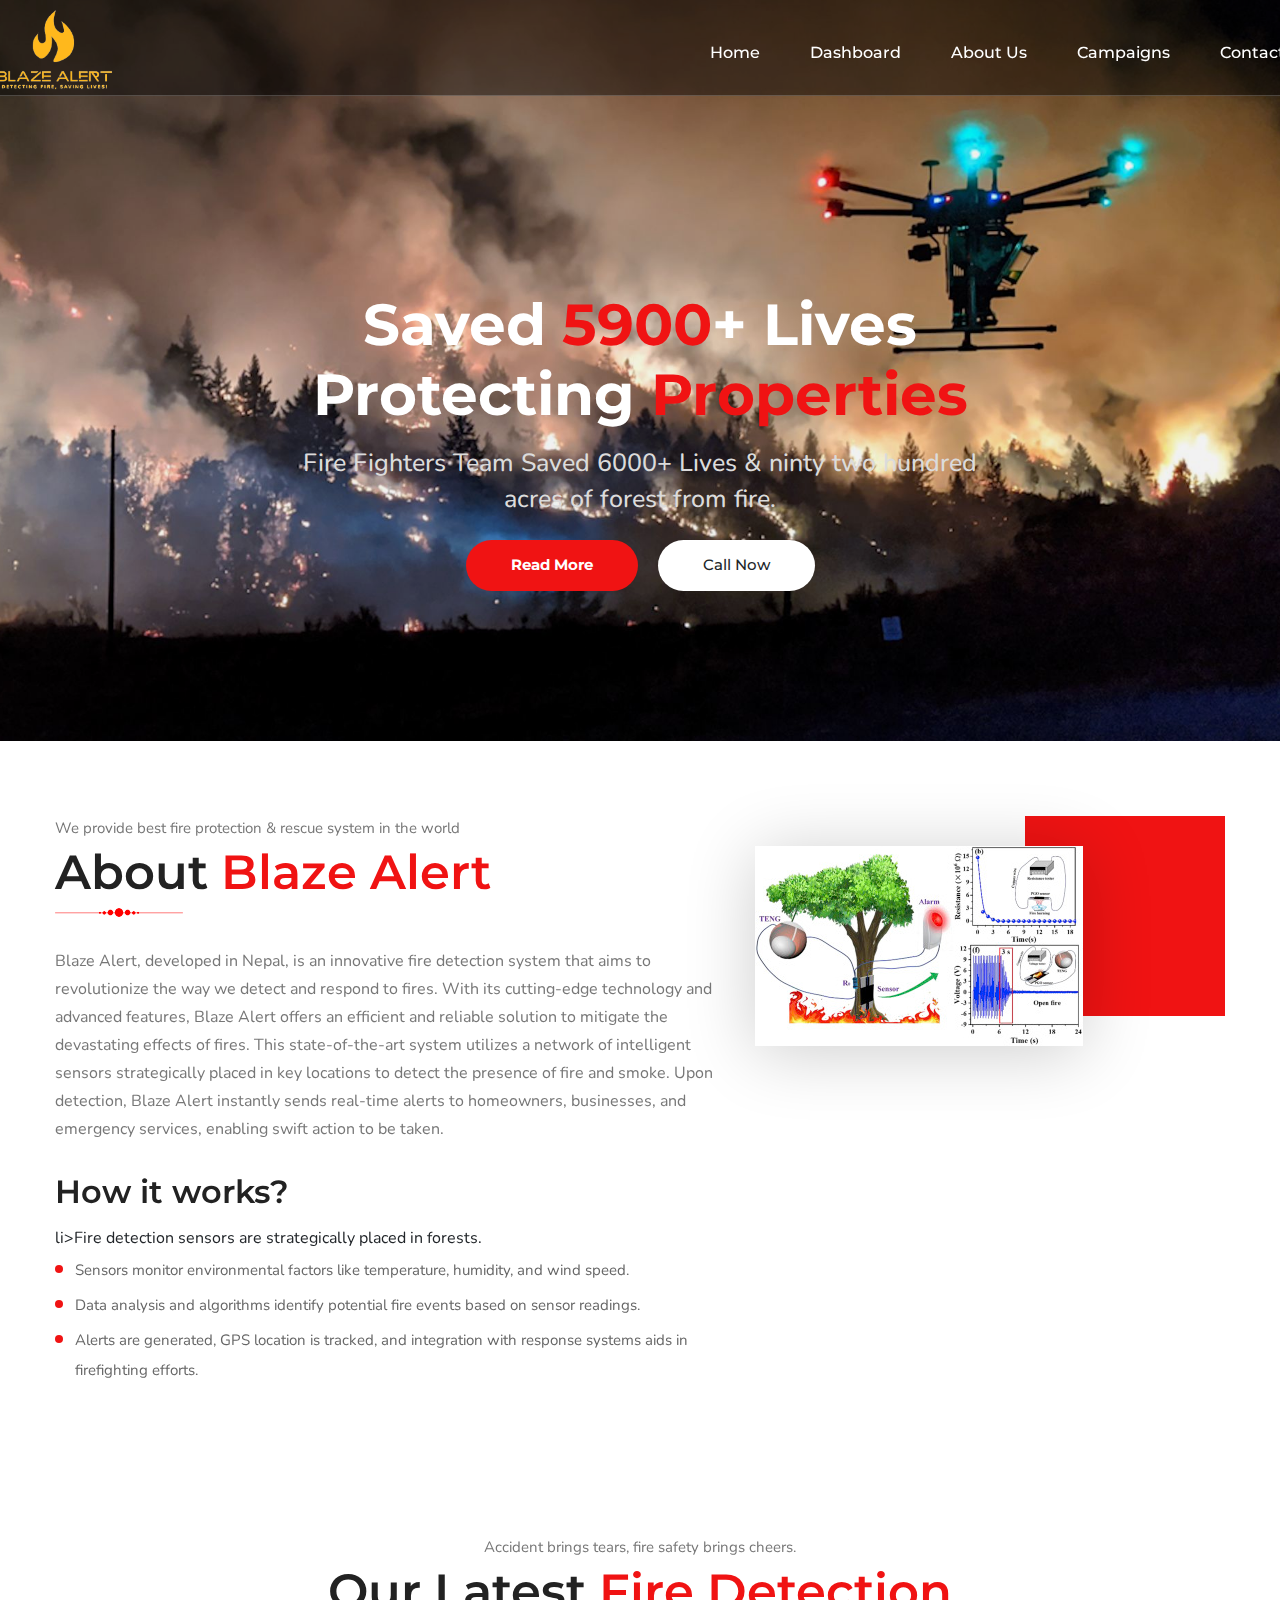
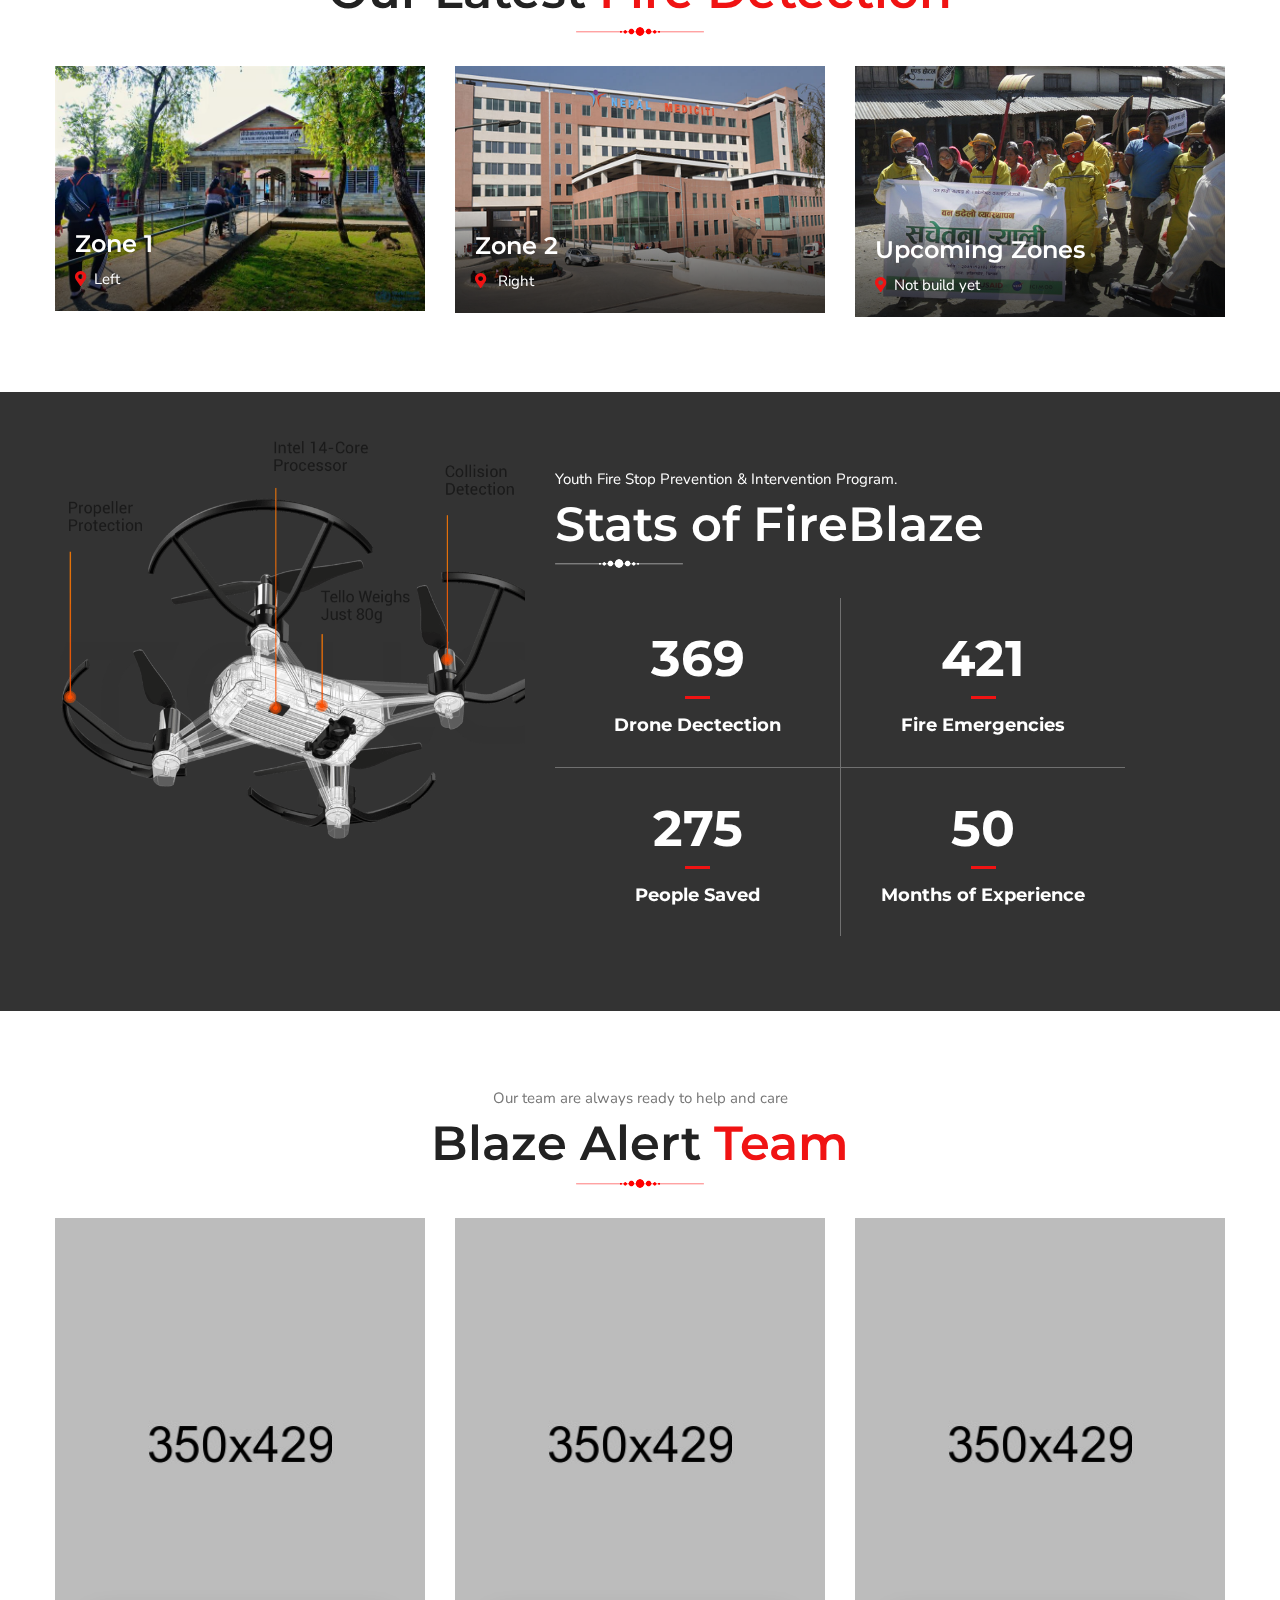
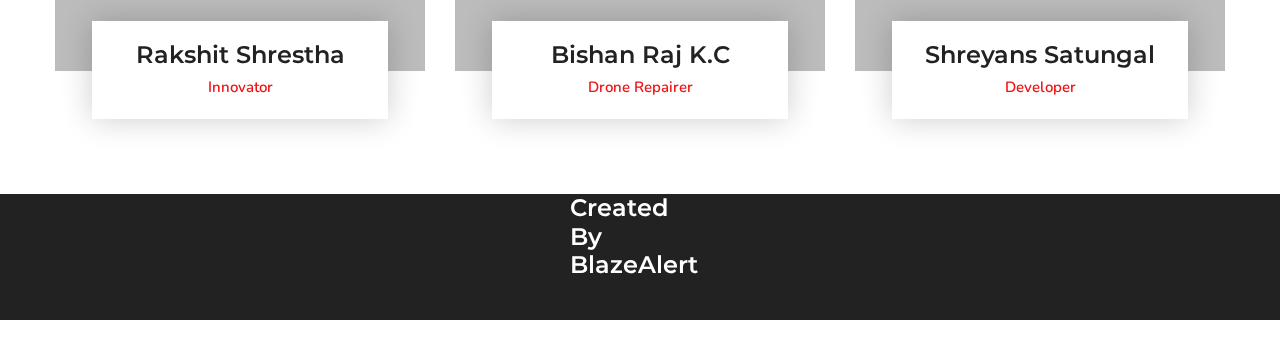
==== commit c03a51c5: "added dashboard" ====
--- a/Frontend/index.html
+++ b/Frontend/index.html
@@ -31,21 +31,7 @@
     </div><!-- Preloader -->
     <main>
         <header class="stick">
-            <div class="tb-br">
-                <div class="container">
-                    <div class="scl1 float-left">
-                        <a href="#" title="Twitter" itemprop="url" target="_blank"><i class="fab fa-twitter"></i></a>
-                        <a href="#" title="Facebook" itemprop="url" target="_blank"><i class="fab fa-facebook-f"></i></a>
-                        <a href="#" title="Linkedin" itemprop="url" target="_blank"><i class="fab fa-linkedin-in"></i></a>
-                        <a href="#" title="Google Plus" itemprop="url" target="_blank"><i class="fab fa-google-plus-g"></i></a>
-                        <a href="#" title="Instagram" itemprop="url" target="_blank"><i class="fab fa-instagram"></i></a>
-                    </div>
-                    <ul class="tp-lst float-right">
-                        <li><i class="fas fa-envelope theme-clr"></i><a href="#" title="" itemprop="url">blazealert69@example.com</a></li>
-                        <li><i class="flaticon-telephone theme-clr"></i>+(977) 123-345-678</li>
-                    </ul>
-                </div>
-            </div><!-- Topbar -->
+         
             <div class="lg-mnu-sec sticky">
                 <div class="container">
                     <div class="logo"><a href="index.html" title="Logo" itemprop="url"><img src="assets/images/logo.png" alt="logo.png" itemprop="image"></a></div><!-- Logo -->
@@ -53,49 +39,19 @@
                         <div>
                             <ul>
                                 <li class = "menu-item-has-children"><a class="brd-rd3" href="index.html" title="" itemprop="url">Home <i ></i></a>
-									<ul>
-                                        <!-- <li><a href="index.html" title="" itemprop="url">Dashboard</a></li> -->
-                                        <!-- <li><a href="index-2.html" title="" itemprop="url">Home 2</a></li> -->
-                                    </ul>
+									
 								</li>
-                                <li><a href="about.html" title="" itemprop="url">Dashboard</a></li>
+                                <li><a href="Dashboard.html" title="" itemprop="url">Dashboard</a></li>                                   
 								<li><a href="about.html" title="" itemprop="url">About Us</a></li>
 								<li><a href="campaign.html" title="" itemprop="url">Campaigns</a></li>
-                                <!-- <li class="menu-item-has-children"><a href="#" title="" itemprop="url">News <i class="fas fa-angle-down"></i></a>
-                                    <ul>
-                                        <li><a href="events.html" title="" itemprop="url">Our Work</a></li>
-                                        <li><a href="event-detail.html" title="" itemprop="url">Event Detail</a></li>
-                                    </ul> -->
-                                <!-- </li> -->
-								<!-- <li class="menu-item-has-children"><a href="#" title="" itemprop="url">Our Team <i class="fas fa-angle-down"></i></a>
-                                    <ul>
-                                        <li><a href="blog.html" title="" itemprop="url">Team Grid</a></li>
-                                        <li><a href="blog-detail.html" title="" itemprop="url">Team Detail</a></li>
-                                    </ul>
-                                </li> -->
-								<!-- <li class="menu-item-has-children"><a href="#" title="" itemprop="url">Pages <i class="fas fa-angle-down"></i></a>
-                                    <ul>
-                                        <li><a href="service.html" title="" itemprop="url">Offered Services</a></li>
-                                        <li><a href="operation-videos.html" title="" itemprop="url">Operation Videos</a></li>
-										<li><a href="team.html" title="" itemprop="url">Fire Fighters</a></li>
-										<li><a href="team-2.html" title="" itemprop="url">Fire Fighters 2</a></li>
-                                    </ul>
-                                </li> -->
                                 <li><a href="contact.html" title="" itemprop="url">Contact</a></li>
                             </ul>
-                            <a class="srch-btn theme-bg brd-rd3" href="#" title="" itemprop="url"><i class="fas fa-search"></i></a>
+
                         </div>
                     </nav>
                 </div>
             </div><!-- Logo Menu Sec -->
         </header><!-- Header -->
-        <div class="header-search">
-            <span class="srch-cls-btn brd-rd5"><i class="fas fa-times"></i></span>
-            <form>
-                <input type="text" placeholder="Search Keywords Here...">
-                <button type="submit"><i class="fas fa-search"></i></button>
-            </form>
-        </div><!-- Header Search -->
         <div class="rspn-hdr">
             <div class="rspn-mdbr">
                 <ul class="rspn-scil">
@@ -217,7 +173,7 @@
                 <div class="container">
                     <div class="sec-tl text-center">
                         <span>Accident brings tears, fire safety brings cheers.</span>
-                        <h2 itemprop="headline">Our <span class ="theme-clr">Campaigns</span></h2>
+                        <h2 itemprop="headline">Our Latest <span class ="theme-clr">Fire Detection</span></h2>
                     </div><!-- Sec Title -->
                     <div class="camp-wrp remove-ext5">
                         <div class="row">
@@ -226,8 +182,8 @@
                                     <div class="camp-thmb">
                                         <a href="campaign-detail.html" title="" itemprop="url"><img src="assets/images/resources/camp-img1.jpg" alt="camp-img1.jpg" itemprop="image"></a>
                                         <div class="camp-inf">
-                                            <h5 itemprop="headline"><a href="campaign-detail.html" title="" itemprop="url">Rehabilitation Center</a></h5>
-                                            <span><i class="fas fa-map-marker-alt theme-clr"></i>R773+HHH Highway, Kakani 44900</span>
+                                            <h5 itemprop="headline"><a href="campaign-detail.html" title="" itemprop="url">Zone 1</a></h5>
+                                            <span><i class="fas fa-map-marker-alt theme-clr"></i>Left</span>
                                         </div>
                                     </div>
                                     
@@ -238,8 +194,8 @@
                                     <div class="camp-thmb">
                                         <a href="campaign-detail.html" title="" itemprop="url"><img src="assets/images/resources/camp-img2.jpg" alt="camp-img2.jpg" itemprop="image"></a>
                                         <div class="camp-inf">
-                                            <h5 itemprop="headline"><a href="campaign-detail.html" title="" itemprop="url">Hospital Medical Facility</a></h5>
-                                            <span><i class="fas fa-map-marker-alt theme-clr"></i> Kanti Path, Kathmandu 44600</span>
+                                            <h5 itemprop="headline"><a href="campaign-detail.html" title="" itemprop="url">Zone 2</a></h5>
+                                            <span><i class="fas fa-map-marker-alt theme-clr"></i> Right </span>
                                         </div>
                                     </div>
                                     
@@ -250,8 +206,8 @@
                                     <div class="camp-thmb">
                                         <a href="campaign-detail.html" title="" itemprop="url"><img src="assets/images/resources/camp-img3.jpg" alt="camp-img3.jpg" itemprop="image"></a>
                                         <div class="camp-inf">
-                                            <h5 itemprop="headline"><a href="campaign-detail.html" title="" itemprop="url">Support after an Incident</a></h5>
-                                            <span><i class="fas fa-map-marker-alt theme-clr"></i>Siddartha Marg, Kathmandu 44600</span>
+                                            <h5 itemprop="headline"><a href="campaign-detail.html" title="" itemprop="url">Upcoming Zones</a></h5>
+                                            <span><i class="fas fa-map-marker-alt theme-clr"></i>Not build yet</span>
                                         </div>
                                     </div>
                                     
@@ -266,82 +222,7 @@
         
             </div>
         </section>
-        <section>
-            <div class="gap remove-gap">
-                <div class="container">
-                    <div class="sec-tl text-center">
-                        <span>Get upto date information from blogs and events</span>
-                        <h2 itemprop="headline">Our Blog & <span class ="theme-clr">News</span></h2>
-                    </div><!-- Sec Title -->
-                    <div class="blg-evnt-wrp">
-                        <div class="row">
-                            <div class="col-md-6 col-sm-12 col-lg-6">
-                                <div class="remove-ext5">
-                                    <div class="row">
-                                        <div class="col-md-6 col-sm-6 col-lg-6">
-                                            <div class="blg-bx">
-                                                <div class="blg-thmb"><a href="blog-detail.html" title="" itemprop="url"><img src="assets/images/resources/blg-img1-1.jpg" alt="blg-img1-1.jpg" itemprop="image"></a></div>
-                                                <div class="blg-inf">
-                                                    <h6 itemprop="headline"><a href="blog-detail.html" title="" itemprop="url">Forest fire raging Nason Rural Municipality in Manang</a></h6>
-                                                    <ul class="pst-mta">
-                                                        <li><i class="far fa-calendar-alt"></i><a href="#" title="" itemprop="url">Jan 28, 2023</a></li>
-                                                        <li><i class="fas fa-user"></i><a href="#" title="" itemprop="url">Santosh Pokharel</a></li>
-                                                    </ul>
-                                                    <p itemprop="description">Chief District Officer (CDO) of Manang district, Bishnu Lamichhane, said that forest areas located in wards 5, 6, 7 and of Nason Rural Municipality have witnessed huge fires. </p>
-                                                    <a href="blog-detail.html" title="" itemprop="url">Read More</a>
-                                                </div>
-                                            </div>
-                                        </div>
-                                        <div class="col-md-6 col-sm-6 col-lg-6">
-                                            <div class="blg-bx">
-                                                <div class="blg-thmb"><a href="blog-detail.html" title="" itemprop="url"><img src="assets/images/resources/blg-img1-2.jpg" alt="blg-img1-2.jpg" itemprop="image"></a></div>
-                                                <div class="blg-inf">
-                                                    <h6 itemprop="headline"><a href="blog-detail.html" title="" itemprop="url">Forest fires flare up in Nepal, air quality deteriorates</a></h6>
-                                                    <ul class="pst-mta">
-                                                        <li><i class="far fa-calendar-alt"></i><a href="#" title="" itemprop="url">April 26, 2023</a></li>
-                                                        <li><i class="fas fa-user"></i><a href="#" title="" itemprop="url">Saloni Murarka</a></li>
-                                                    </ul>
-                                                    <p itemprop="description">Members of Nepal's army try to control a fire on Sunday at Shivapuri National Park, overlooking Kathmandu, as forest fires have raged many areas in Nepal.</p>
-                                                    <a href="blog-detail.html" title="" itemprop="url">Read More</a>
-                                                </div>
-                                            </div>
-                                        </div>
-                                    </div>
-                                </div>
-                            </div>
-                            <div class="col-md-6 col-sm-12 col-lg-6">
-                                <div class="evnt-wrp">
-                                    <div class="evnt-bx">
-                                        <span class="evnt-dat"><a class="theme-bg" href="#" title="" itemprop="url">18<i>May</i></a></span>
-                                        <div class="evnt-inf">
-                                            <h5 itemprop="headline"><a href="event-detail.html" title="" itemprop="url">Emergency Medical Services Tips</a></h5>
-                                            <ul class="pst-mta">
-                                                <li><i class="fas fa-map-marker-alt theme-clr"></i>R773+HHH Highway, Kakani 44900</li>
-                                                <li><i class="far fa-clock theme-clr"></i>03:00 pm - 10:00 pm</li>
-                                            </ul>
-                                            <p itemprop="description">Safety First: Prioritize personal safety and adhere to proper protective equipment, including fire-resistant clothing, helmets, goggles, and gloves. Follow established safety protocols and maintain clear communication channels with your team.</p>
-                                            <a class = "event-btn" href="event-detail.html" title="" itemprop="url">Read More</a>
-                                        </div>
-                                    </div>
-                                    <div class="evnt-bx">
-                                        <span class="evnt-dat"><a class="theme-bg" href="#" title="" itemprop="url">21<i>May</i></a></span>
-                                        <div class="evnt-inf">
-                                            <h5 itemprop="headline"><a href="event-detail.html" title="" itemprop="url">Emergency Medical Services Tips</a></h5>
-                                            <ul class="pst-mta">
-                                                <li><i class="fas fa-map-marker-alt theme-clr"></i>Kanti Path, Kathmandu 44600</li>
-                                                <li><i class="far fa-clock theme-clr"></i>03:00 pm - 10:00 pm</li>
-                                            </ul>
-                                            <p itemprop="description">Maintain Hydration: Drink plenty of water to stay hydrated, as the heat and physical exertion can lead to dehydration. Avoid caffeinated or alcoholic beverages, as they can further dehydrate your body.</p>
-                                            <a class = "event-btn" href="event-detail.html" title="" itemprop="url">Read More</a>
-                                        </div>
-                                    </div>
-                                </div><!-- Event Wrap -->
-                            </div>
-                        </div>
-                    </div><!-- Blog & Events Wrap -->
-                </div>
-            </div>
-        </section>
+       
         <section>
             <div class="gap black-layer opc8">
                 <div class="fixed-bg" style="background-image: url(assets/images/para-new.png);"></div>
@@ -356,9 +237,9 @@
                                 <div class="fcts-wrp">
                                     <div class="sec-tl">
                                         <span>Youth Fire Stop Prevention & Intervention Program.</span>
-                                        <h2 itemprop="headline">Few Facts About FireBlaze</h2>
+                                        <h2 itemprop="headline">Stats of FireBlaze</h2>
                                     </div><!-- Sec Title -->
-                                    <p itemprop="description">Up to the minute Innovation: Blaze Alert is a proud product of Nepali innovation, designed and developed by a team of learning IT students of softwarica. It showcases the country's technological prowess and commitment to addressing critical issues like fire safety.</p>
+                                    <!-- <p itemprop="description">Up to the minute Innovation: Blaze Alert is a proud product of Nepali innovation, designed and developed by a team of learning IT students of softwarica. It showcases the country's technological prowess and commitment to addressing critical issues like fire safety.</p> -->
                                     <ul class="fcts-lst">
                                         <li><span class="counter">369</span><h6 itemprop="headline">Drone Dectection</h6></li>
                                         <li><span class="counter">421</span><h6 itemprop="headline">Fire Emergencies</h6></li>
@@ -445,75 +326,17 @@
                     <div class="ftr-dta remove-ext5">
                         <div class="row">
                             <div class="col-md-5 col-sm-12 col-lg-5">
+                                
+                            </div>
+                            <dixv class="col-md-7 col-sm-12 col-lg-7">
                                 <div class="row">
+                                    <div class="col-md-7 col-sm-7 col-lg-7">
+                                        
                                     <div class="col-md-5 col-sm-5 col-lg-5">
                                         <div class="wdgt-bx">
-                                            <h5 itemprop="headline">Quick Links</h5>
-                                            <ul>
-                                                <li><a href="#" title="" itemprop="url"><i class="fas fa-angle-double-right"></i>The Mechanism</a></li>
-                                                <li><a href="#" title="" itemprop="url"><i class="fas fa-angle-double-right"></i>Our team</a></li>
-                                                <li><a href="#" title="" itemprop="url"><i class="fas fa-angle-double-right"></i>Testimonials</a></li>
-                                                <li><a href="#" title="" itemprop="url"><i class="fas fa-angle-double-right"></i>Terms of Service</a></li>
-                                                <li><a href="#" title="" itemprop="url"><i class="fas fa-angle-double-right"></i>Privacy Policy</a></li>
-                                                <li><a href="#" title="" itemprop="url"><i class="fas fa-angle-double-right"></i>Contact</a></li>
-                                            </ul>
-                                        </div>
-                                    </div>
-                                    <div class="col-md-7 col-sm-7 col-lg-7">
-                                        <div class="wdgt-bx">
-                                            <h5 itemprop="headline">Latest News</h5>
-                                            <div class="ltst-wrp">
-                                                <div class="ltst-nws-bx">
-                                                    <a  href="blog-detail.html" title="" itemprop="url"><img src="assets/images/resources/ltst-nws-img1-1.jpg" alt="ltst-nws-img1-1.jpg" itemprop="image"></a>
-                                                    <div class="ltst-nws-inf">
-                                                        <h6 itemprop="headline"><a href="blog-detail.html" title="" itemprop="url">Fire Prevention & safety Tips</a></h6>
-                                                        <span><a href="#" title="" itemprop="url">Sep 9, 2022</a></span>
-                                                    </div>
-                                                </div>
-                                                <div class="ltst-nws-bx">
-                                                    <a  href="blog-detail.html" title="" itemprop="url"><img src="assets/images/resources/ltst-nws-img1-2.jpg" alt="ltst-nws-img1-2.jpg" itemprop="image"></a>
-                                                    <div class="ltst-nws-inf">
-                                                        <h6 itemprop="headline"><a href="blog-detail.html" title="" itemprop="url">Meet Team of London Fire Brigade</a></h6>
-                                                        <span><a href="#" title="" itemprop="url">Sep 9, 2022</a></span>
-                                                    </div>
-                                                </div>
-                                            </div>
-                                        </div>
-                                    </div>
-                                </div>
-                            </div>
-                            <div class="col-md-7 col-sm-12 col-lg-7">
-                                <div class="row">
-                                    <div class="col-md-7 col-sm-7 col-lg-7">
-                                        <div class="wdgt-bx">
-                                            <h5 itemprop="headline">Latest Work</h5>
-                                            <div class="wrk-glry-wrp">
-                                                <ul class="wrk-gal-mn">
-                                                    <li><img  src="assets/images/resources/wrk-gal-img1.jpg" alt="wrk-gal-img1.jpg" itemprop="image"></li>
-                                                    <li><img  src="assets/images/resources/wrk-gal-img2.jpg" alt="wrk-gal-img2.jpg" itemprop="image"></li>
-                                                    <li><img  src="assets/images/resources/wrk-gal-img3.jpg" alt="wrk-gal-img3.jpg" itemprop="image"></li>
-                                                    <li><img  src="assets/images/resources/wrk-gal-img4.jpg" alt="wrk-gal-img4.jpg" itemprop="image"></li>
-                                                    <li><img  src="assets/images/resources/wrk-gal-img5.jpg" alt="wrk-gal-img5.jpg" itemprop="image"></li>
-                                                    <li><img  src="assets/images/resources/wrk-gal-img6.jpg" alt="wrk-gal-img6.jpg" itemprop="image"></li>
-                                                </ul>
-                                                <ul class="wrk-gal-nv">
-                                                    <li><div class="wrk-gal-nv-itm"><img src="assets/images/resources/wrk-gal-nv-img1.jpg" alt="wrk-gal-nv-img1.jpg" itemprop="image"></div></li>
-                                                    <li><div class="wrk-gal-nv-itm"><img src="assets/images/resources/wrk-gal-nv-img2.jpg" alt="wrk-gal-nv-img2.jpg" itemprop="image"></div></li>
-                                                    <li><div class="wrk-gal-nv-itm"><img src="assets/images/resources/wrk-gal-nv-img3.jpg" alt="wrk-gal-nv-img3.jpg" itemprop="image"></div></li>
-                                                    <li><div class="wrk-gal-nv-itm"><img src="assets/images/resources/wrk-gal-nv-img4.jpg" alt="wrk-gal-nv-img4.jpg" itemprop="image"></div></li>
-                                                    <li><div class="wrk-gal-nv-itm"><img src="assets/images/resources/wrk-gal-nv-img5.jpg" alt="wrk-gal-nv-img5.jpg" itemprop="image"></div></li>
-                                                    <li><div class="wrk-gal-nv-itm"><img src="assets/images/resources/wrk-gal-nv-img6.jpg" alt="wrk-gal-nv-img6.jpg" itemprop="image"></div></li>
-                                                </ul>
-                                            </div><!-- Work Gallery Wrap -->
-                                        </div>
-                                    </div>
-                                    <div class="col-md-5 col-sm-5 col-lg-5">
-                                        <div class="wdgt-bx">
-                                            <h5 itemprop="headline">About Us</h5>
-                                            <p itemprop="description">Blaze Alert is set to significantly enhance fire safety measures, ensuring early detection and prompt response to minimize loss and save lives.</p>
-                                            <div class="loc-mp" id="loc-mp"></div>
-                                            <span><i class="fas fa-map-marker-alt theme-clr"></i>Find us on Map</span>
-                                        </div>
+                                            <h5 itemprop="headline">Created By BlazeAlert</h5>
+                                            
+                                            
                                     </div>
                                 </div>
                             </div>
@@ -523,16 +346,6 @@
             </div>
         </footer><!-- Footer -->
         
-        <div class="sidepanel">
-            <span><i class="fa fa-cog fa-spin"></i></span>
-            <div class="color-picker">
-                <h6 itemprop="headline">Choose Your Color</h6>
-                <a class="color applied" onclick="setActiveStyleSheet('color'); return false;"></a>
-                <a class="color2" onclick="setActiveStyleSheet('color2'); return false;"></a>
-                <a class="color3" onclick="setActiveStyleSheet('color3'); return false;"></a>
-                <a class="color4" onclick="setActiveStyleSheet('color4'); return false;"></a>
-            </div><!-- Color Picker -->
-        </div><!-- Side Panel -->
     </main><!-- Main Wrapper -->
 
     <script src="assets/js/jquery.min.js"></script>
--- a/Frontend/assets/css/style.css
+++ b/Frontend/assets/css/style.css
@@ -144,7 +144,7 @@
 }
 .gap {
   float: left;
-  padding: 100px 0;
+  padding: 75px 0;
   position: relative;
   width: 100%;
 }
@@ -576,7 +576,8 @@
 nav > div > ul {
   padding-left: 0;
   list-style: none;
-  margin-bottom: 0;
+  margin-bottom: -30px;
+  margin-right: -80px;
   float: left;
   width: auto;
 }
@@ -593,8 +594,10 @@
   width: auto;
   font-size: 16px;
   color: #fff;
-}
-nav > div > ul > li + li {margin-left: 10px;}
+  margin-top: -20px;
+}
+nav > div > ul > li + li {margin-left: 10px;
+margin-top: -20px;}
 nav > div > ul li a {
   position: relative;
   display: inline-block;
@@ -3374,7 +3377,12 @@
 	display:none;
 }
 .logo img {
-    width: 80%;
+    width: 95%;
+    margin-top: -15px;
+    margin-bottom: 5px;
+    margin-left: -90px;
+
+    
 }
 .logo {
     display: inline-block;
@@ -3563,7 +3571,7 @@
     color: #8f8f8f;
 }
 footer .gap {
-    padding: 70px 0px;
+    padding: 0px 0px;
 }
 /*===== Featured Area Style 2 =====*/
 .featured-area-wrap {
@@ -3641,4 +3649,24 @@
 }
 .featured-cap {
     max-width: 700px;
-}+}
+
+.mdc-card {
+  /* background: $mdc-card-bg;
+  padding: $mdc-card-padding;
+  -webkit-box-shadow: 0 1px 3px 0 rgba(0, 0, 0, 0.09);
+  box-shadow: 0 1px 3px 0 rgba(0, 0, 0, 0.09);
+  border-radius: 2px; */
+  .card-title {
+    font-size: 20px;
+    margin-bottom: 6px;
+    font-weight: normal;
+    @media(max-width: 768px) {
+      font-size: 16px;
+    }
+  }
+  .card-sub-title {
+    font-size: 14px;
+    font-weight: 300;
+  }
+}
